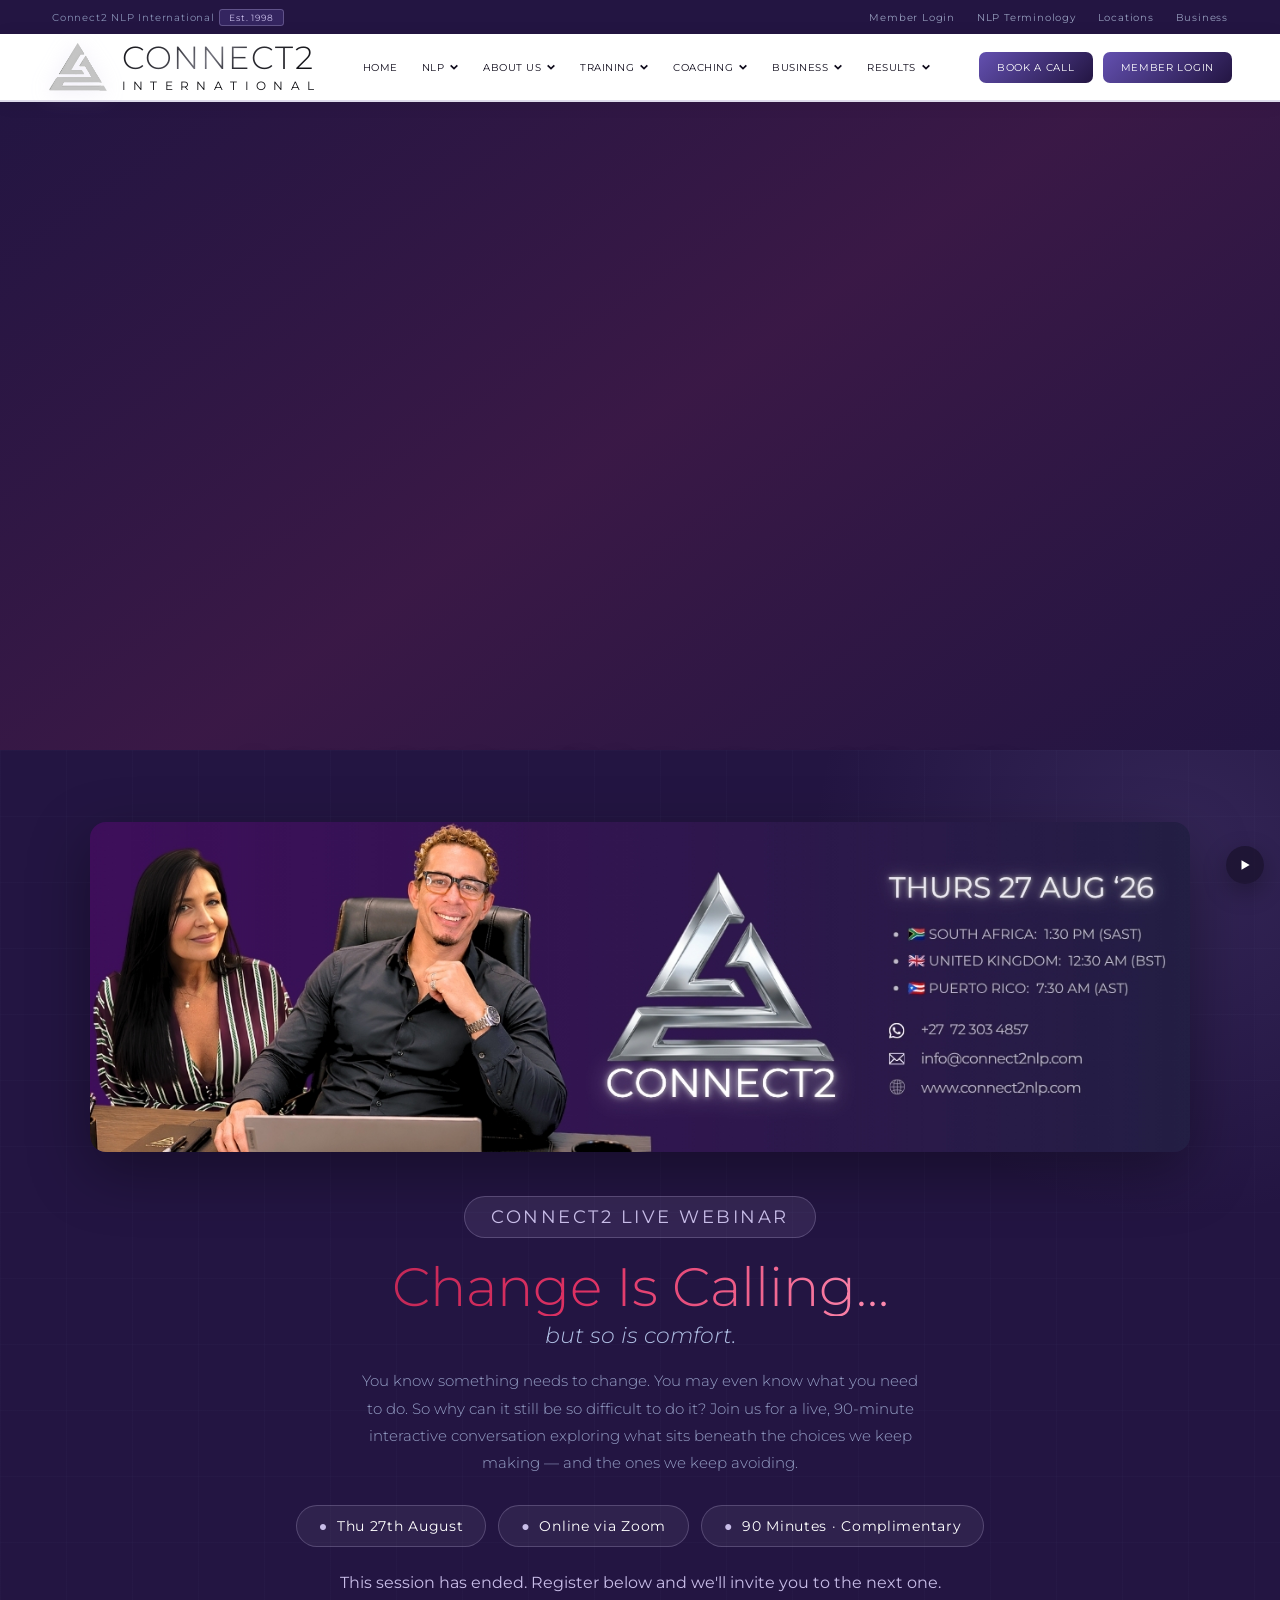
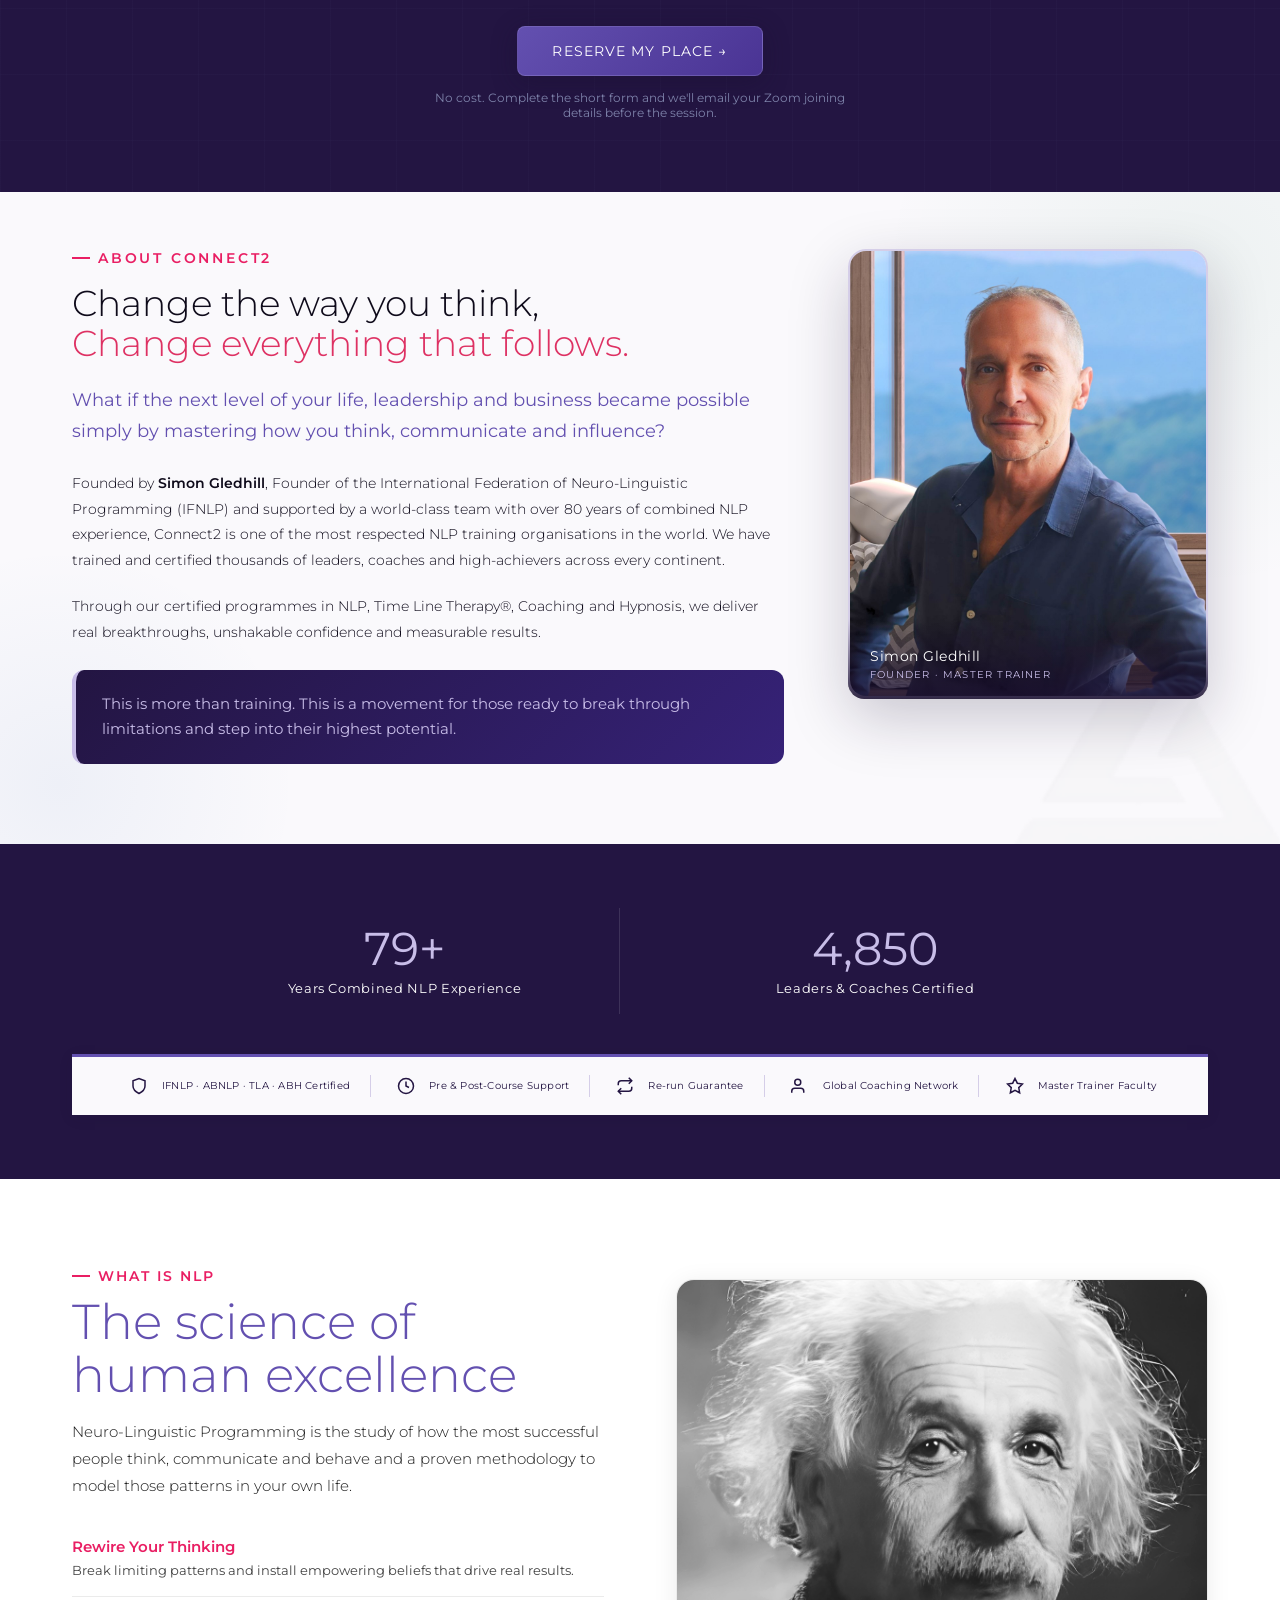
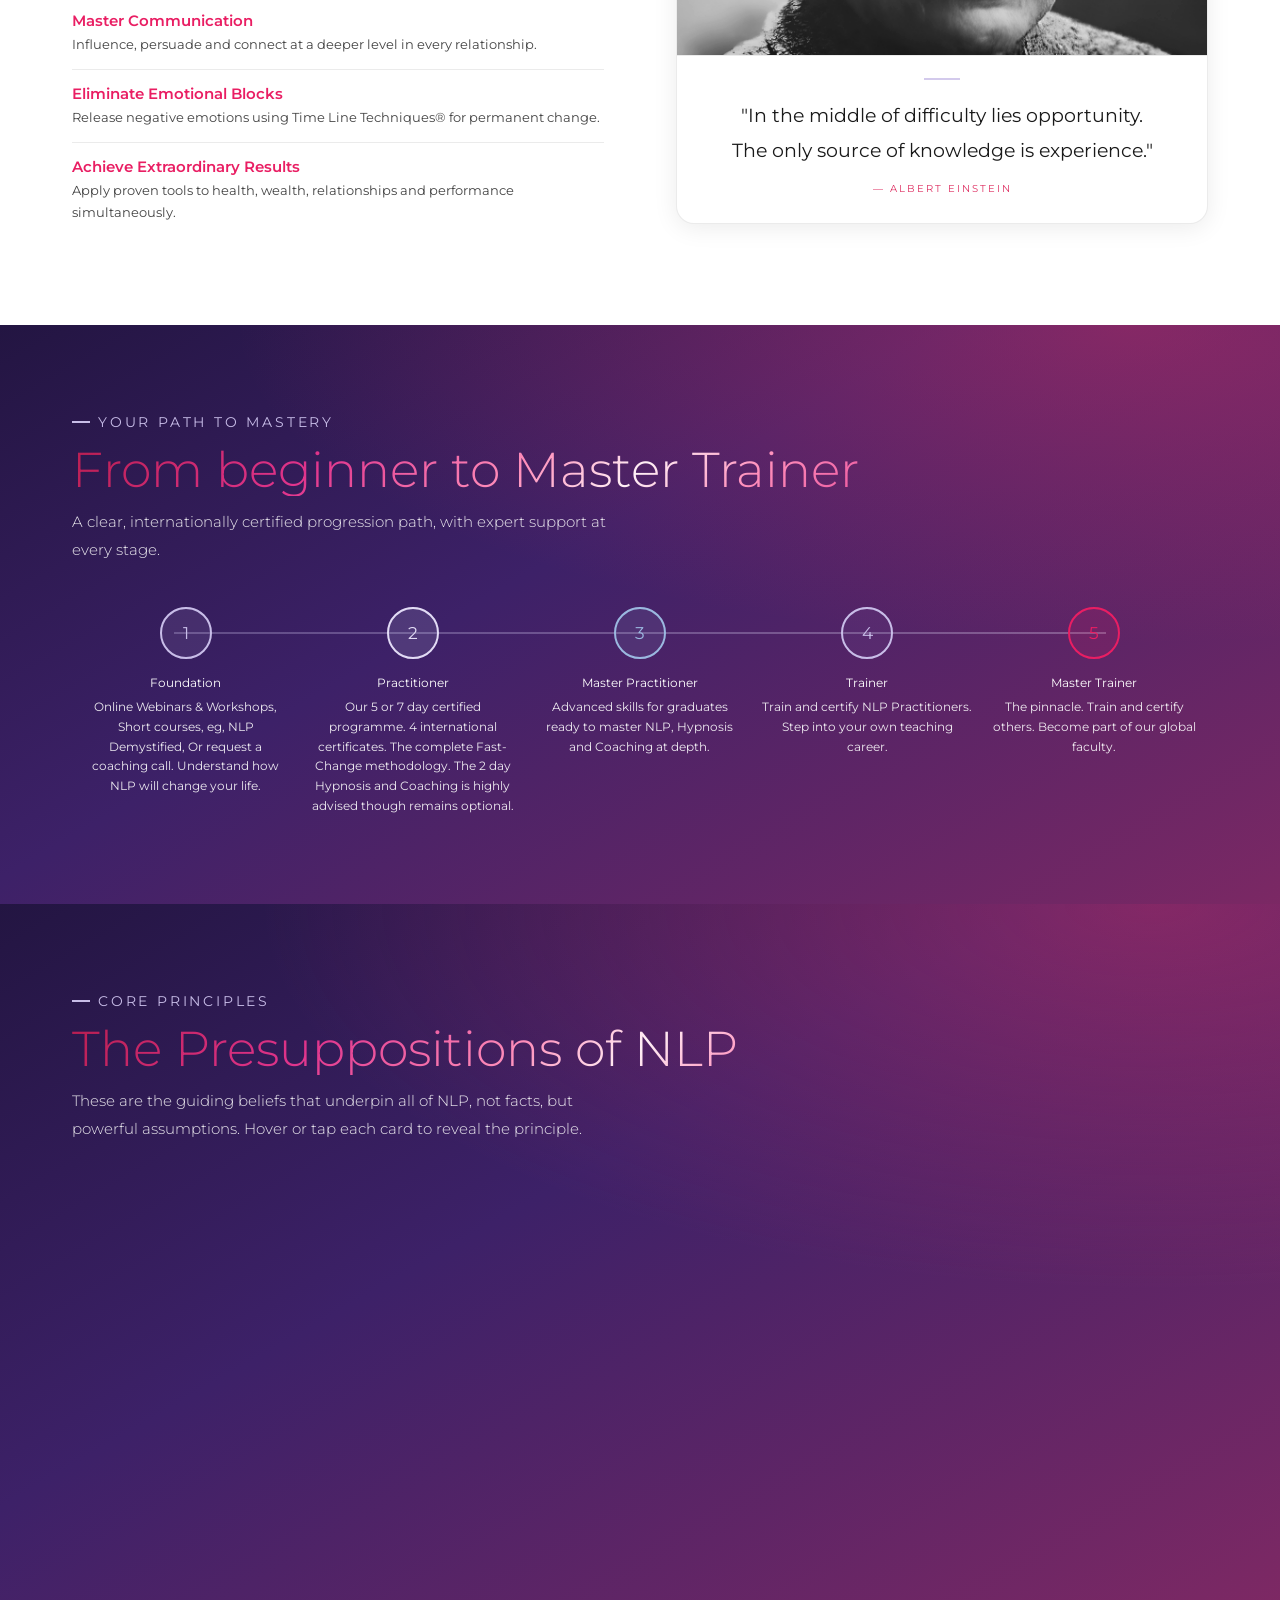
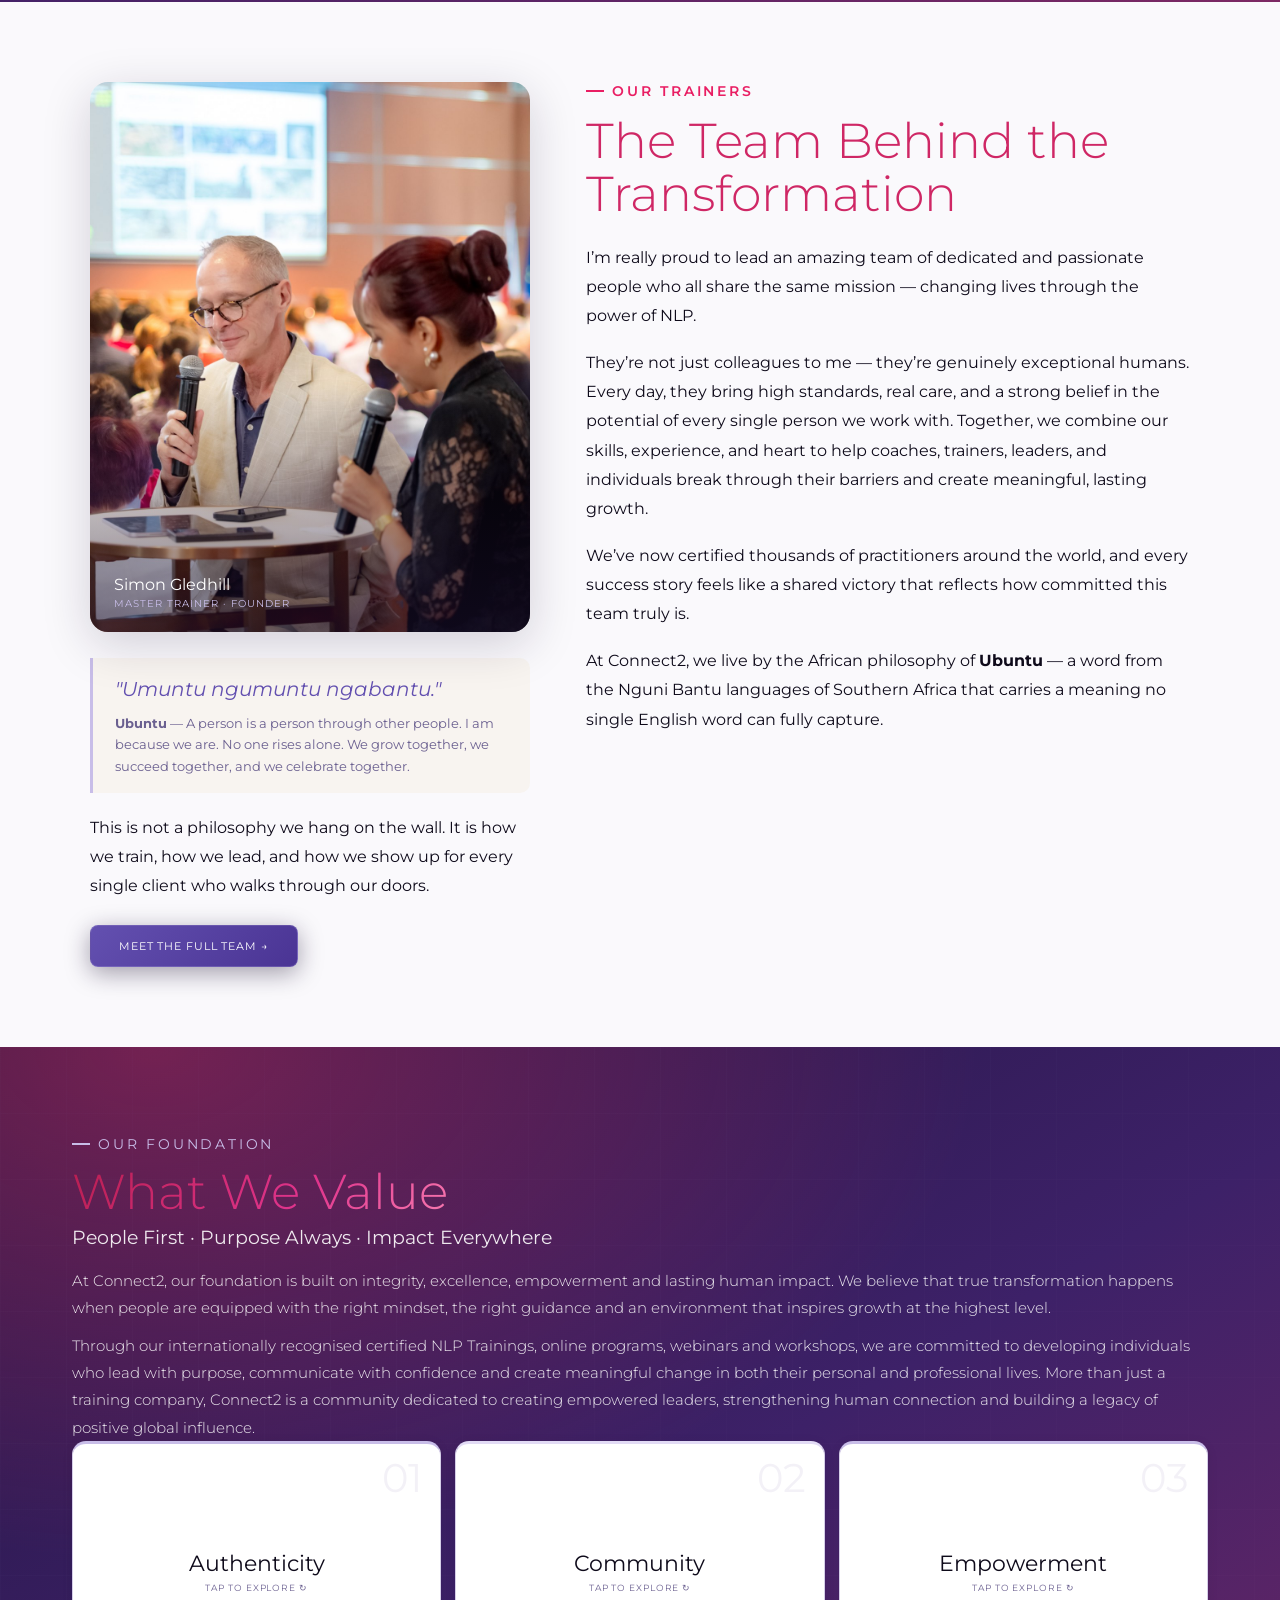
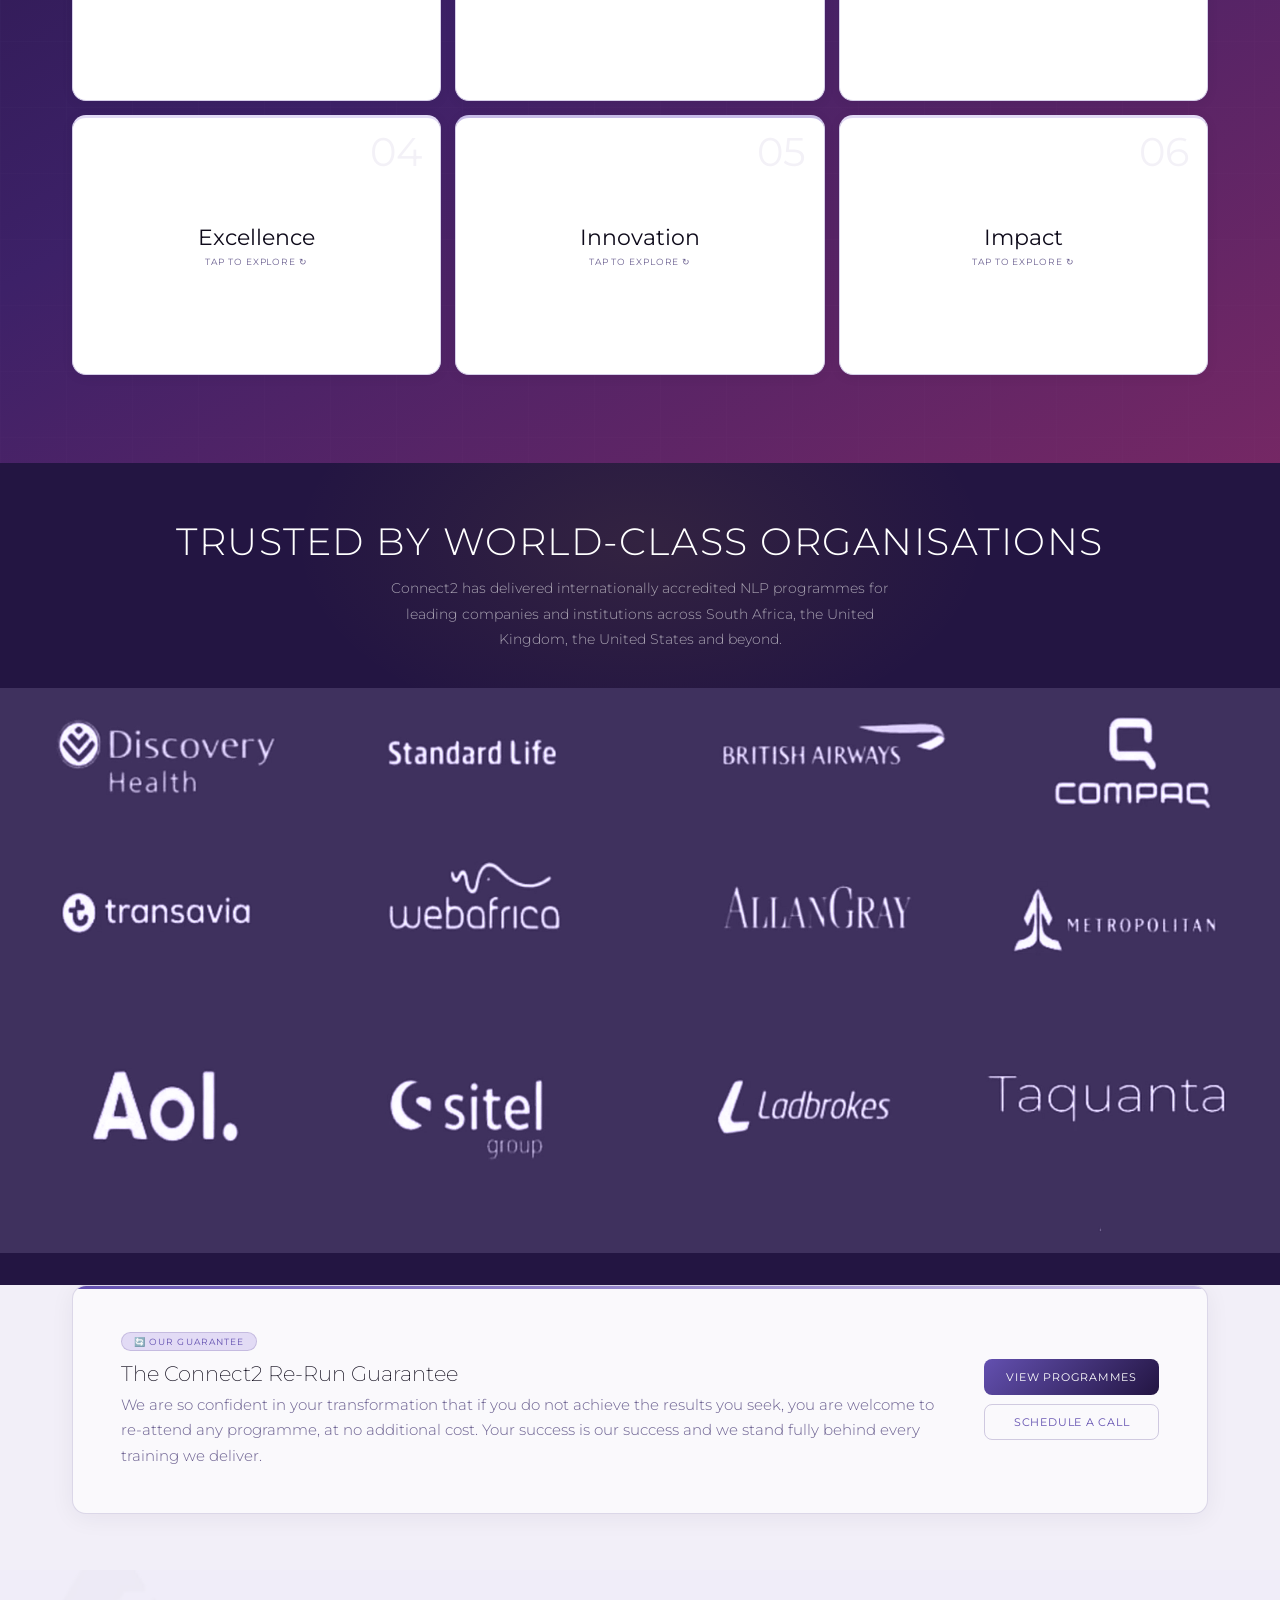
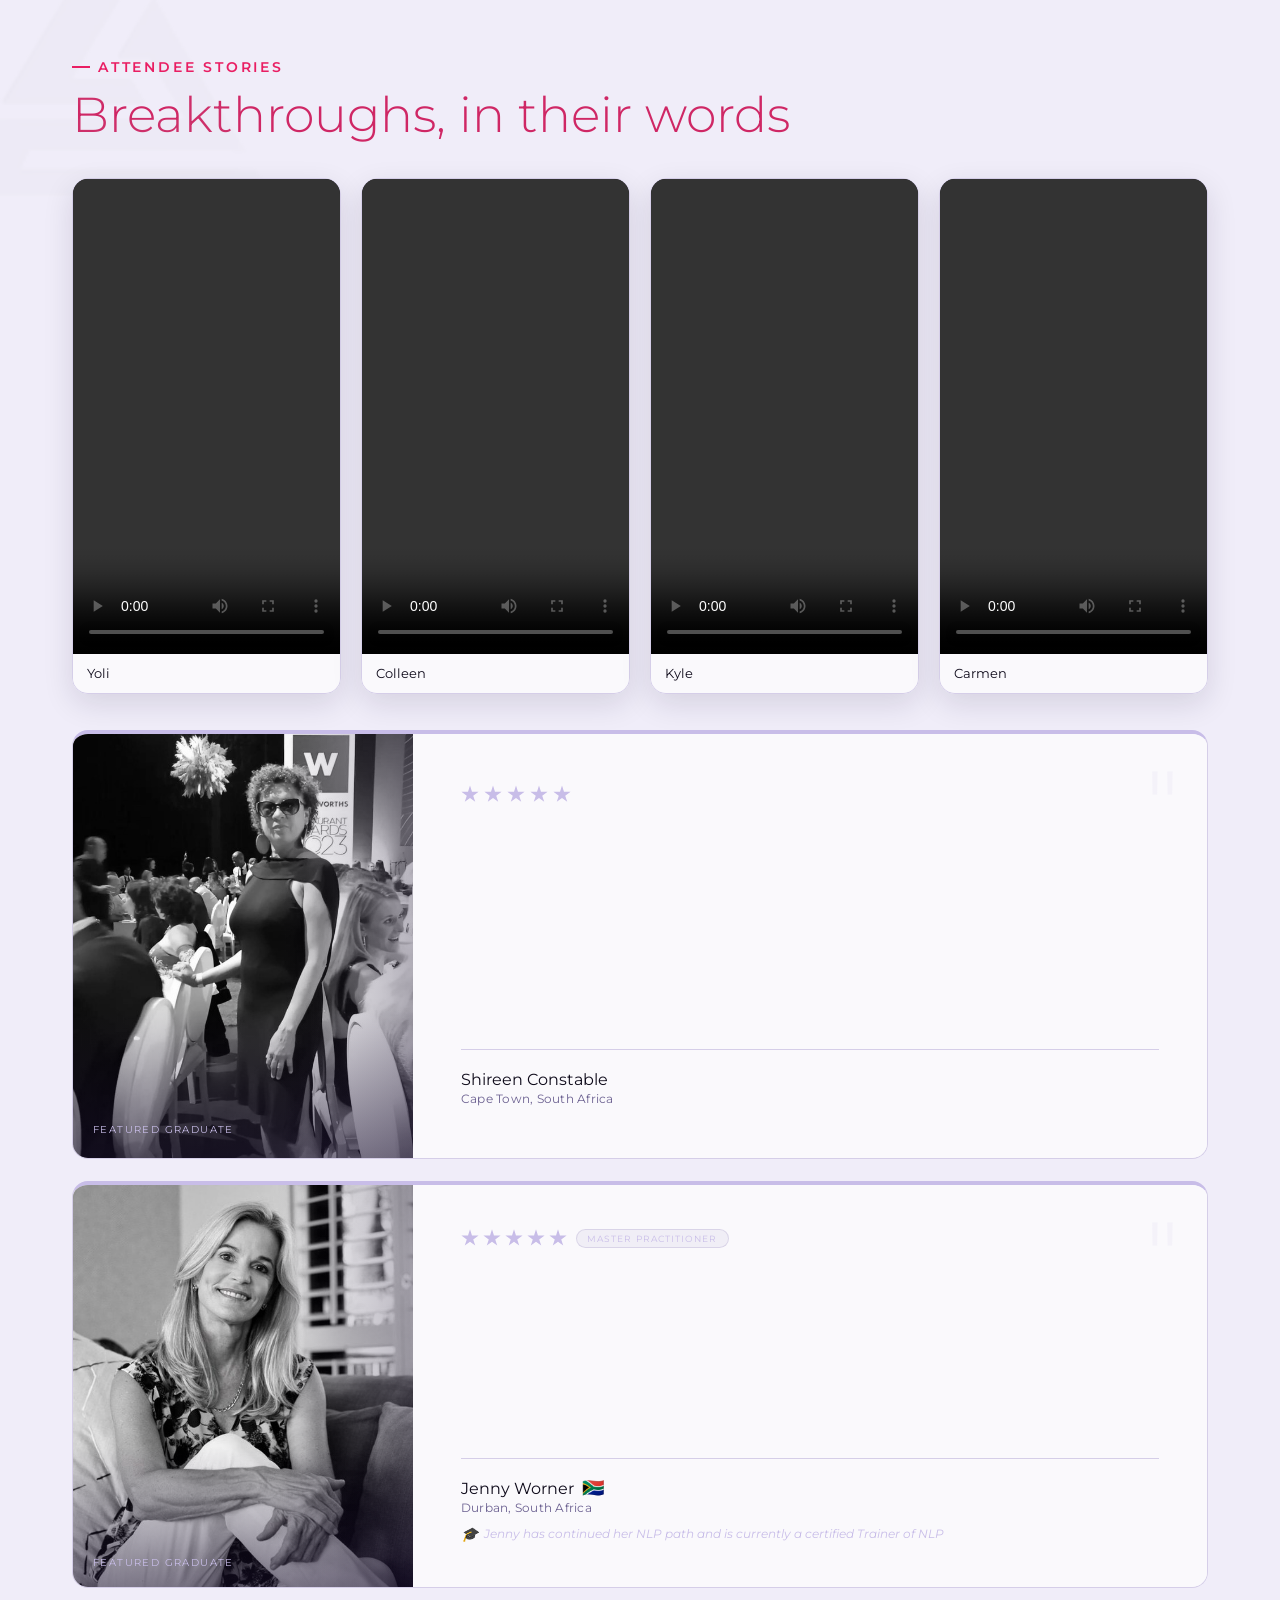
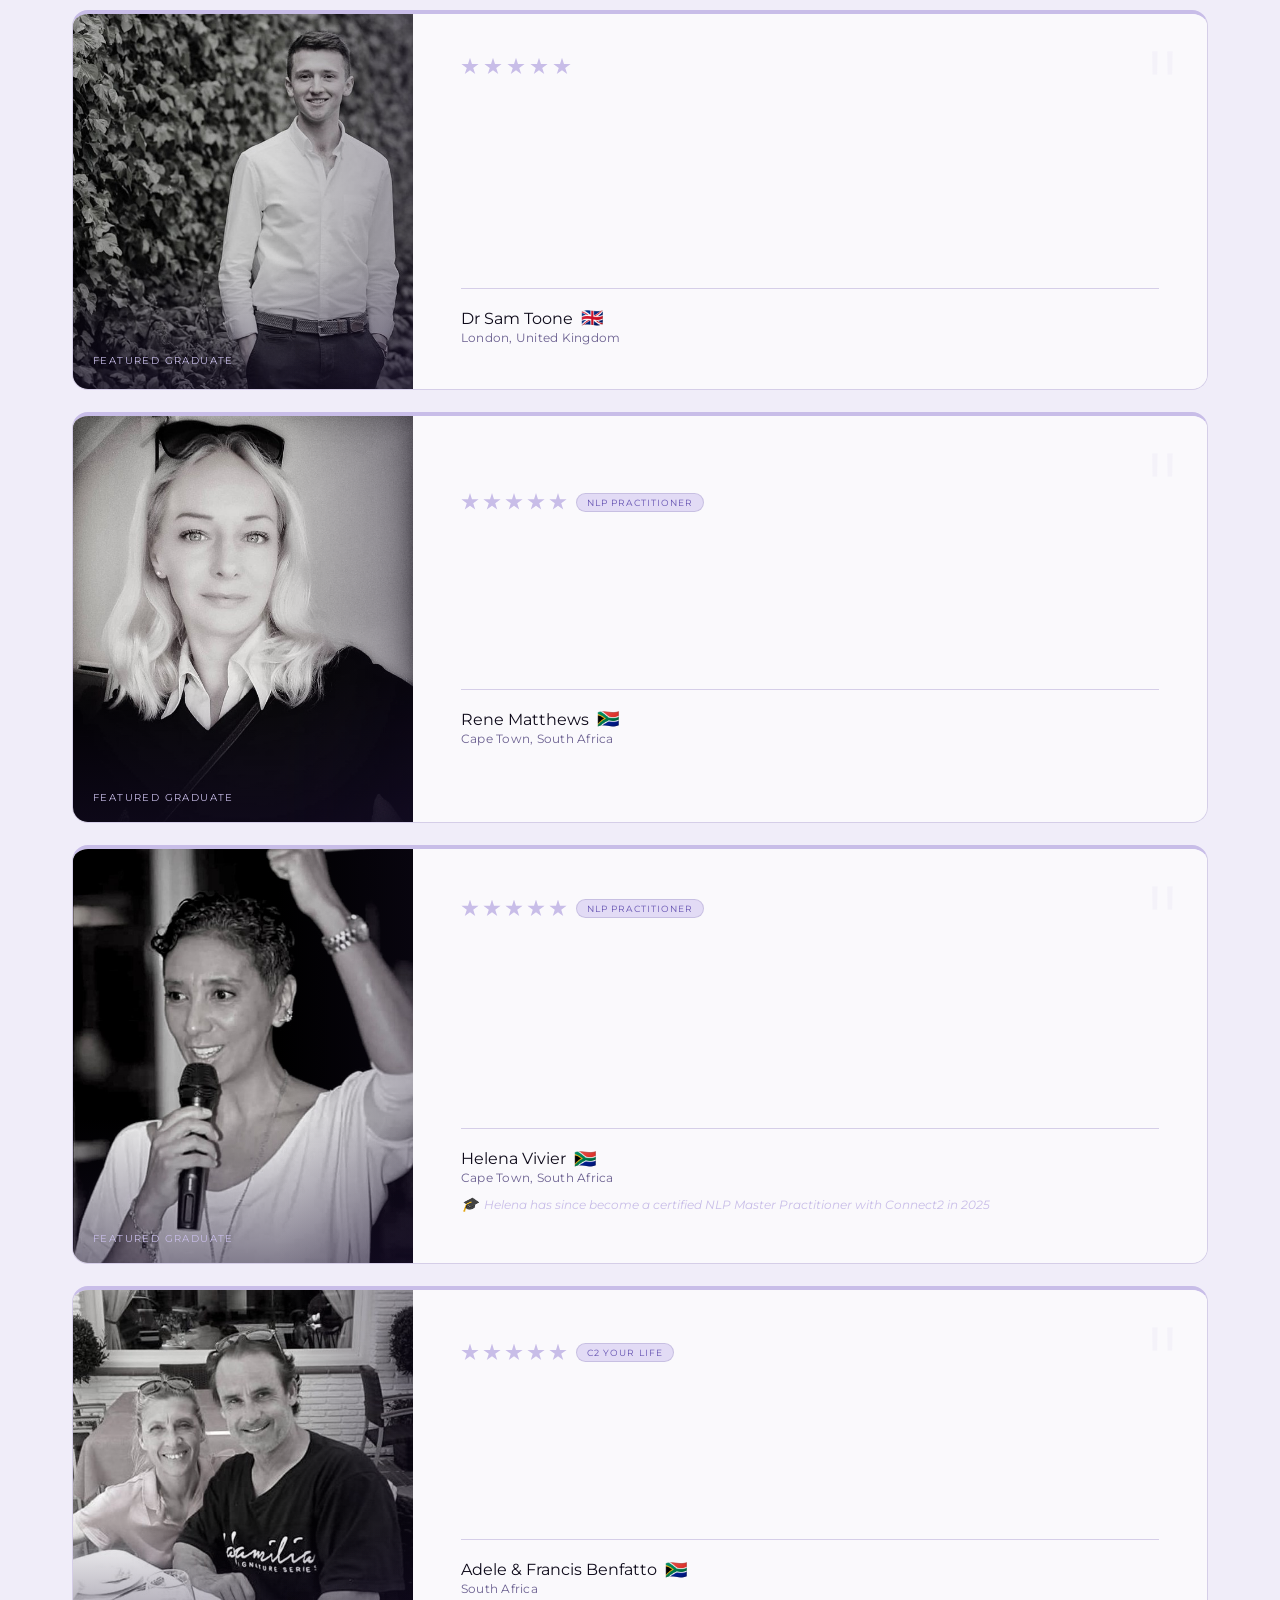
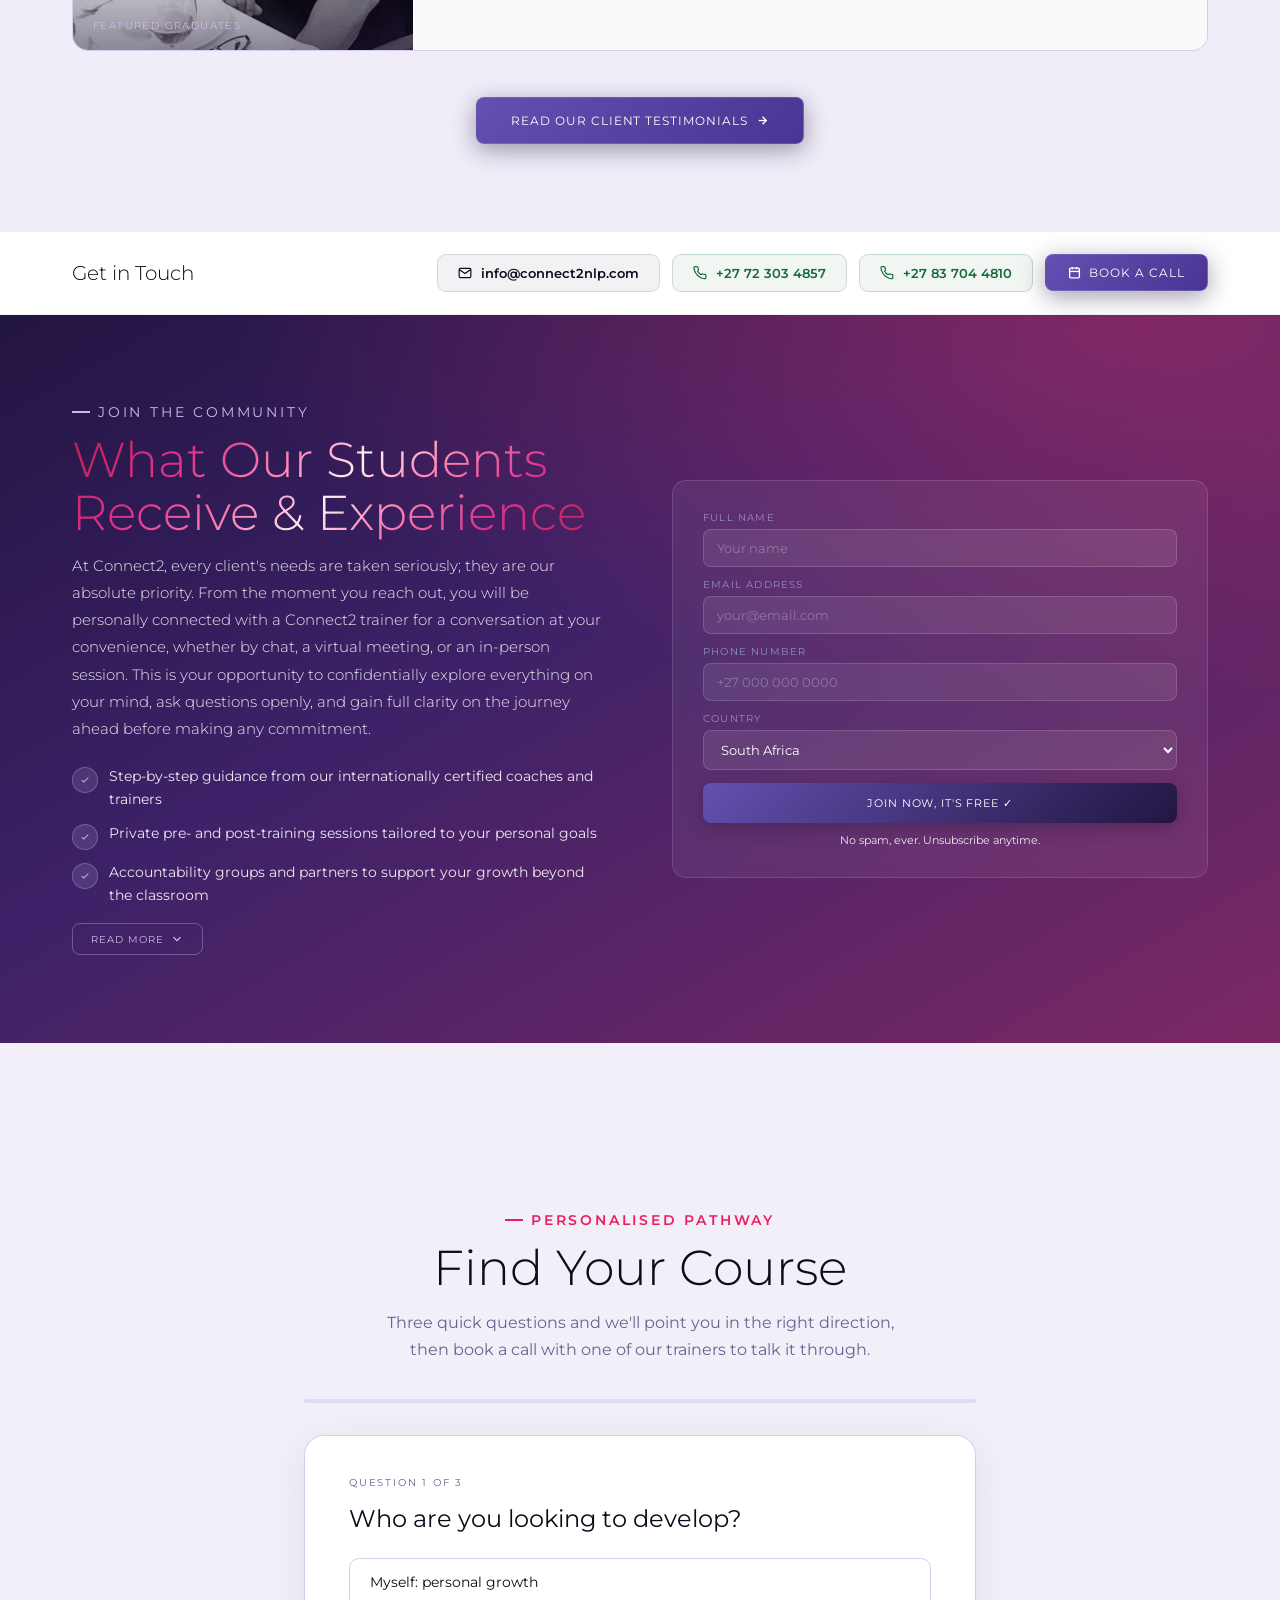
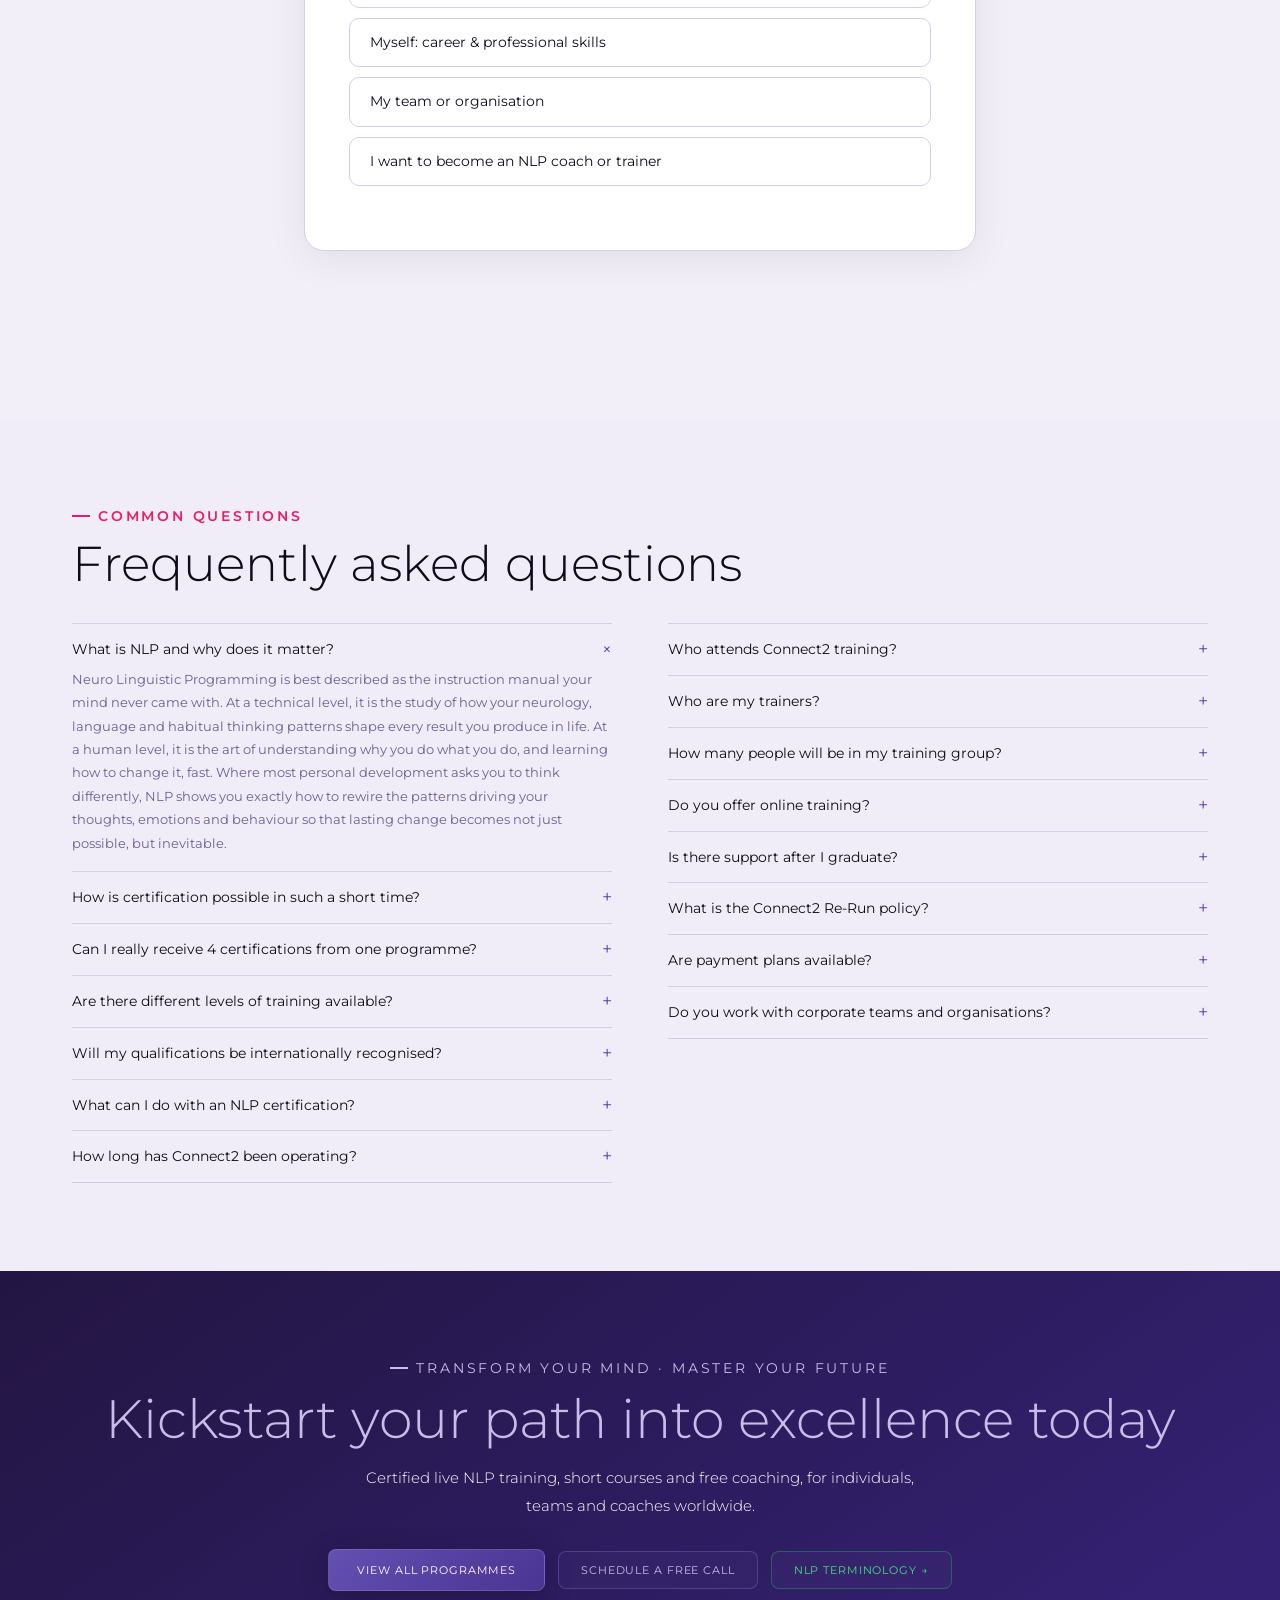
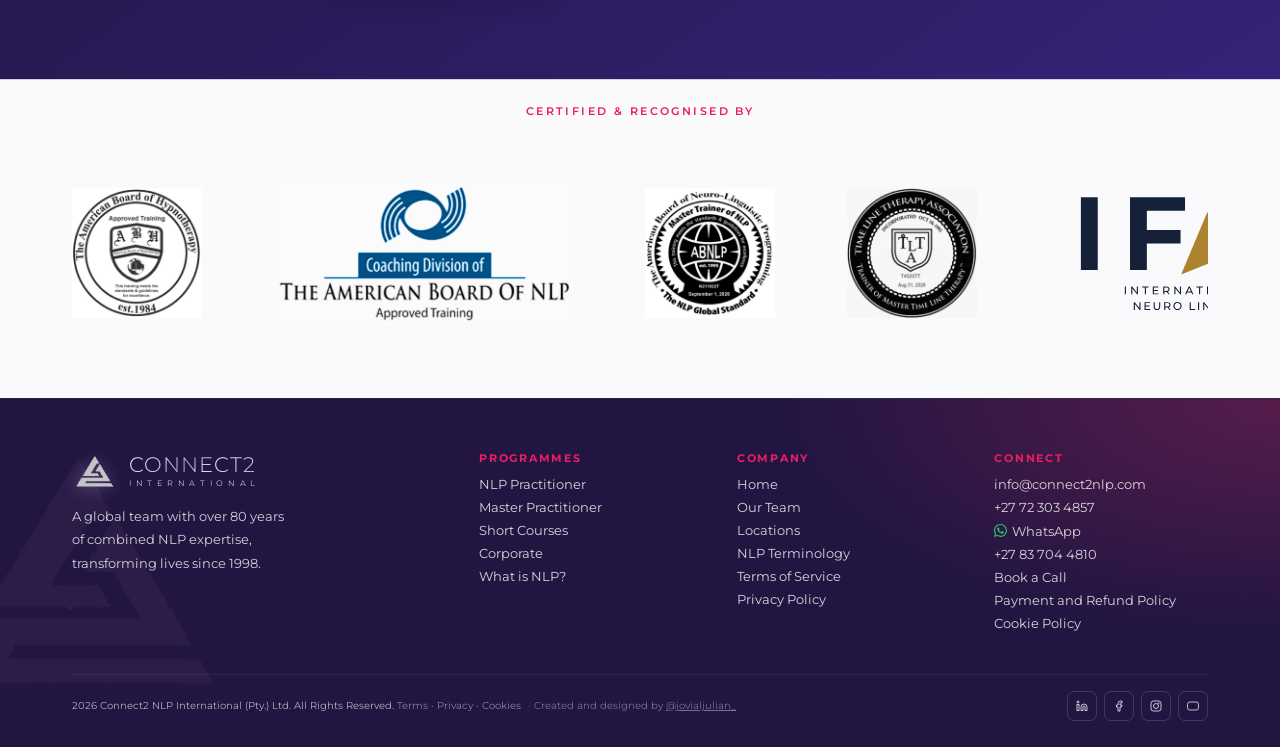
==== change-is-calling/index.html @ 7961555b "Add clean redirect URL for social ads: /change-is-calling Instagram's link validator was rejecting t" ====
<!DOCTYPE html>
<html lang="en">
<head>
<meta charset="UTF-8"/>
<meta name="viewport" content="width=device-width,initial-scale=1.0"/>
<title>Change Is Calling… But So Is Comfort — Connect2 Webinar</title>
<meta name="description" content="A live 90-minute interactive webinar from Connect2 International. Thursday 27 August 2026 — free, online via Zoom."/>

<!-- Open Graph / Instagram & Facebook link preview -->
<meta property="og:type" content="website"/>
<meta property="og:title" content="Change Is Calling… But So Is Comfort"/>
<meta property="og:description" content="A live 90-minute interactive webinar from Connect2 International. Thursday 27 August 2026 — free, online via Zoom."/>
<meta property="og:image" content="https://www.connect2nlp.com/images/webinar-banner.jpg"/>
<meta property="og:url" content="https://www.connect2nlp.com/change-is-calling"/>

<!-- Twitter Card (shares the same crawler family as some Meta tooling) -->
<meta name="twitter:card" content="summary_large_image"/>
<meta name="twitter:title" content="Change Is Calling… But So Is Comfort"/>
<meta name="twitter:description" content="A live 90-minute interactive webinar from Connect2 International. Thursday 27 August 2026 — free, online via Zoom."/>
<meta name="twitter:image" content="https://www.connect2nlp.com/images/webinar-banner.jpg"/>

<!-- Instant redirect to the actual section on the homepage -->
<meta http-equiv="refresh" content="0; url=/#change-is-calling"/>
<script>location.replace('/#change-is-calling');</script>

<style>
  body{margin:0;min-height:100vh;display:flex;align-items:center;justify-content:center;background:#231542;font-family:Arial,Helvetica,sans-serif;color:#faf9fc}
  a{color:#c8bde8}
</style>
</head>
<body>
  <noscript>
    <p>Redirecting… if nothing happens, <a href="/#change-is-calling">click here</a>.</p>
  </noscript>
</body>
</html>
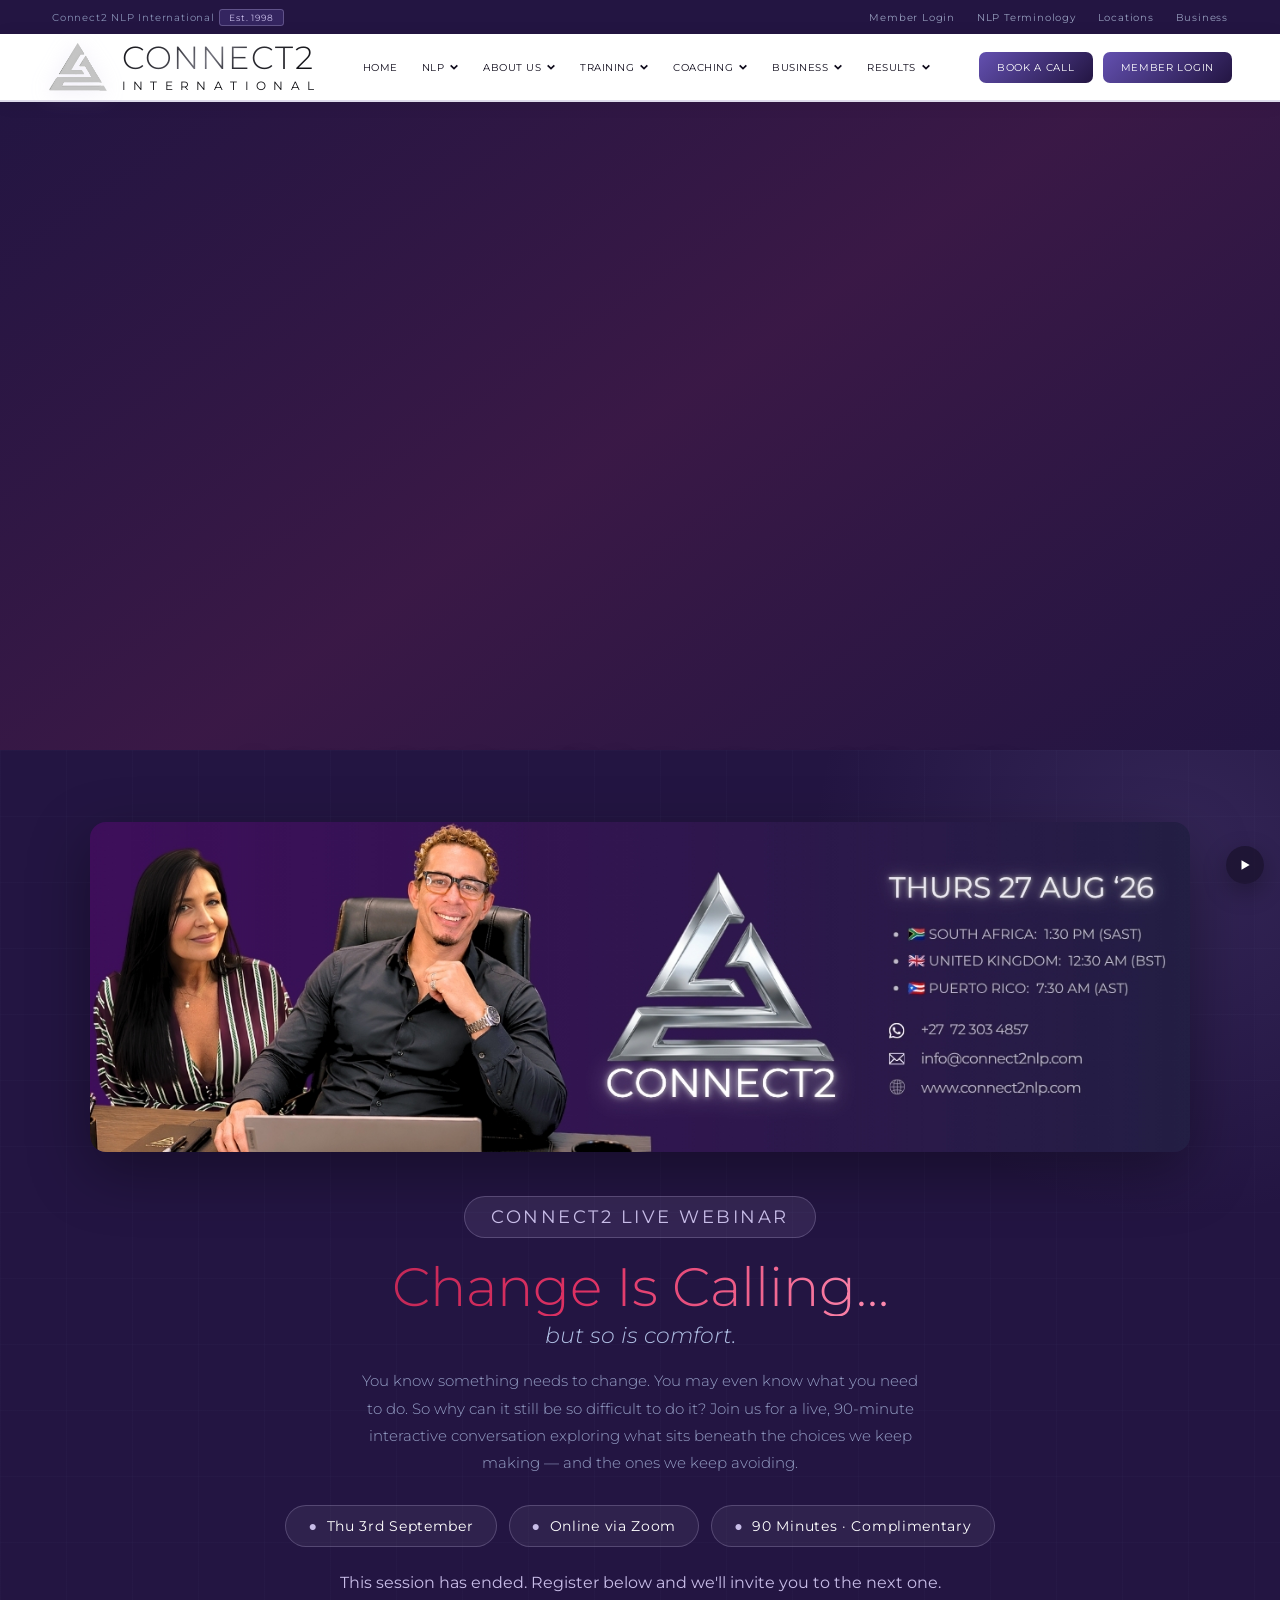
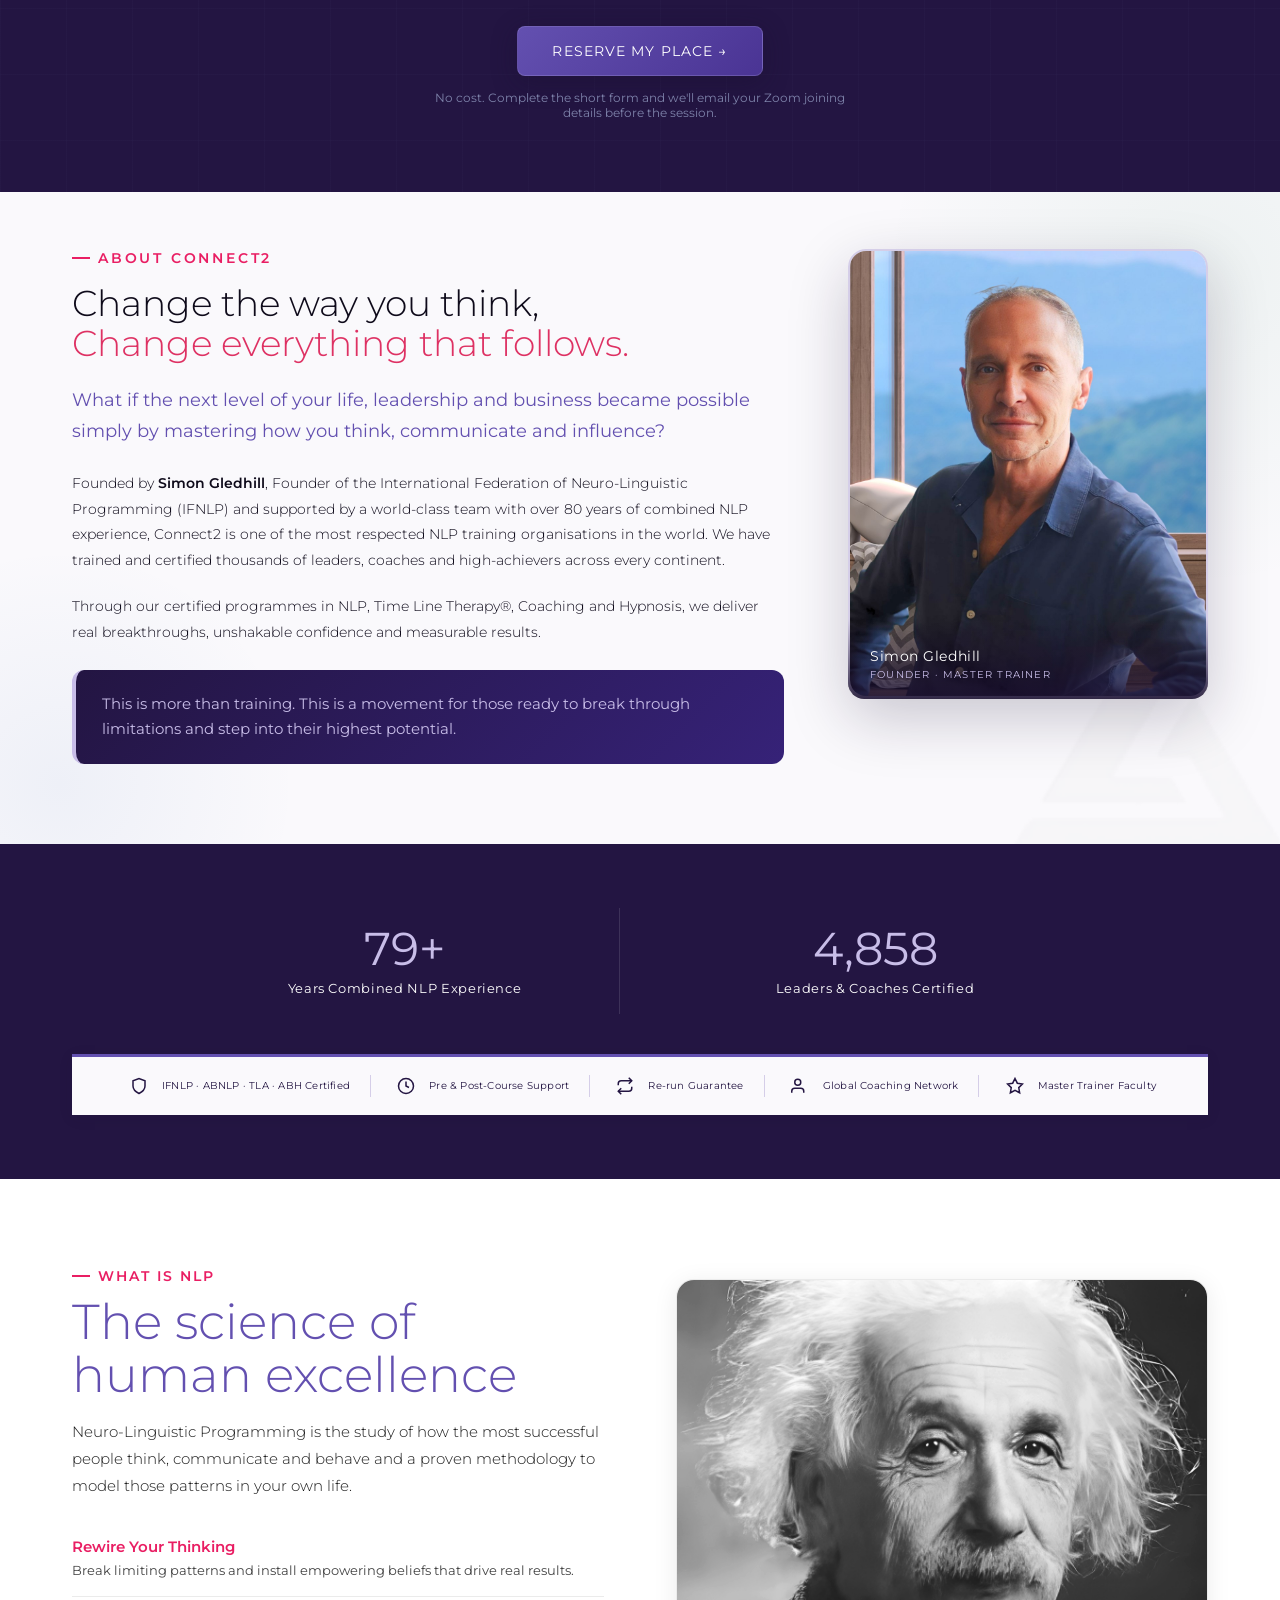
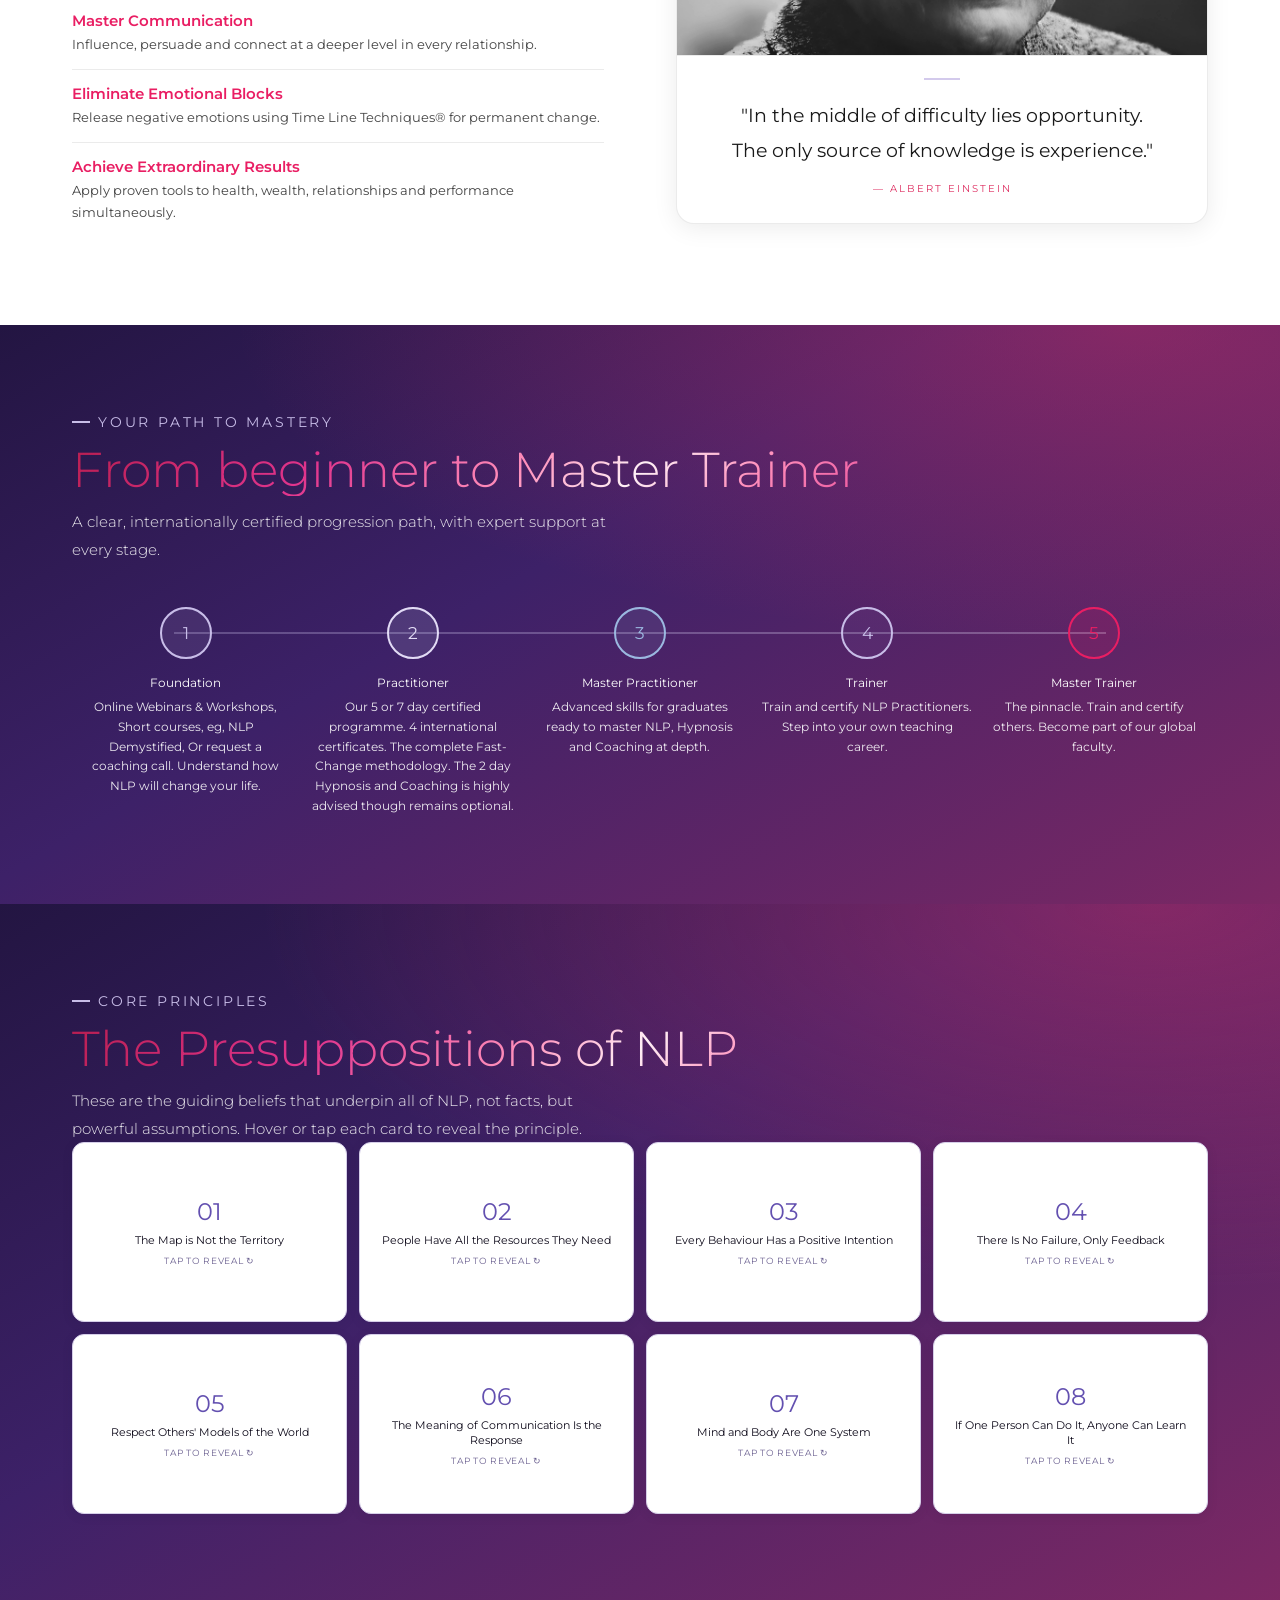
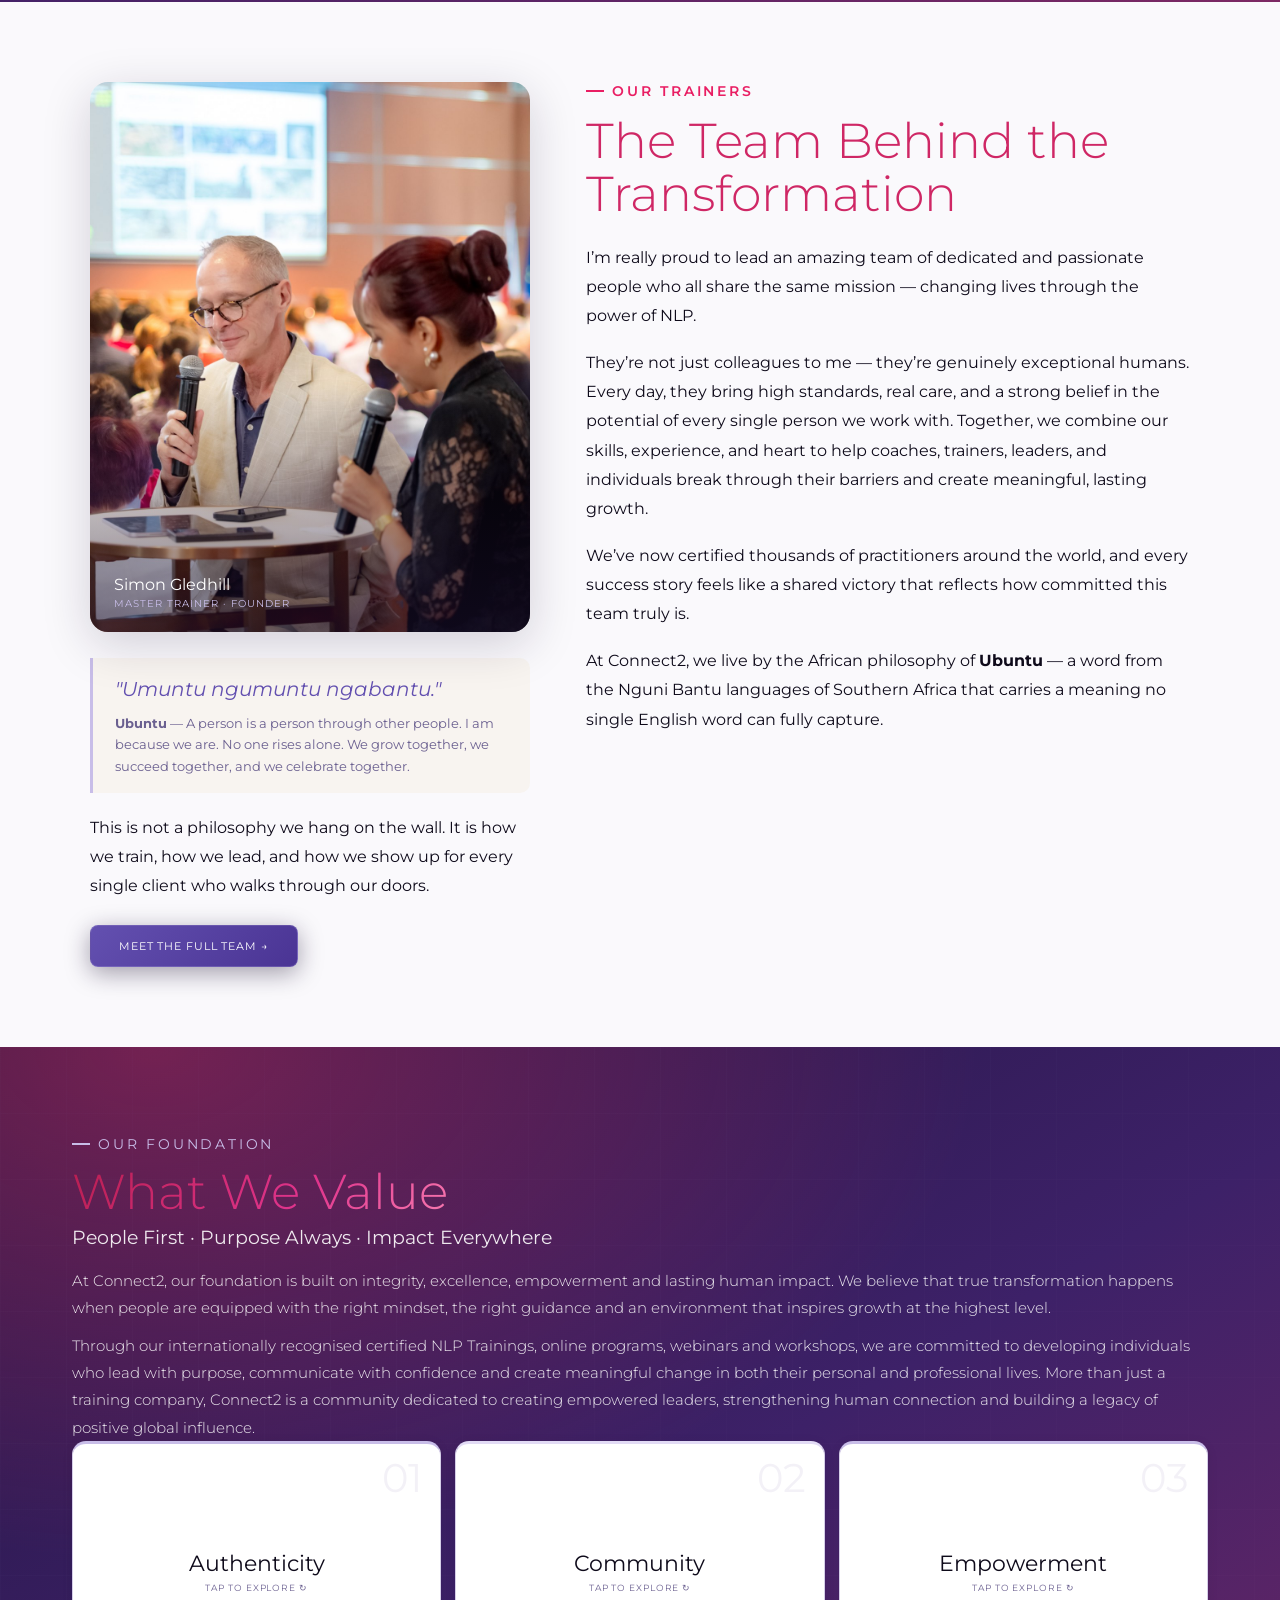
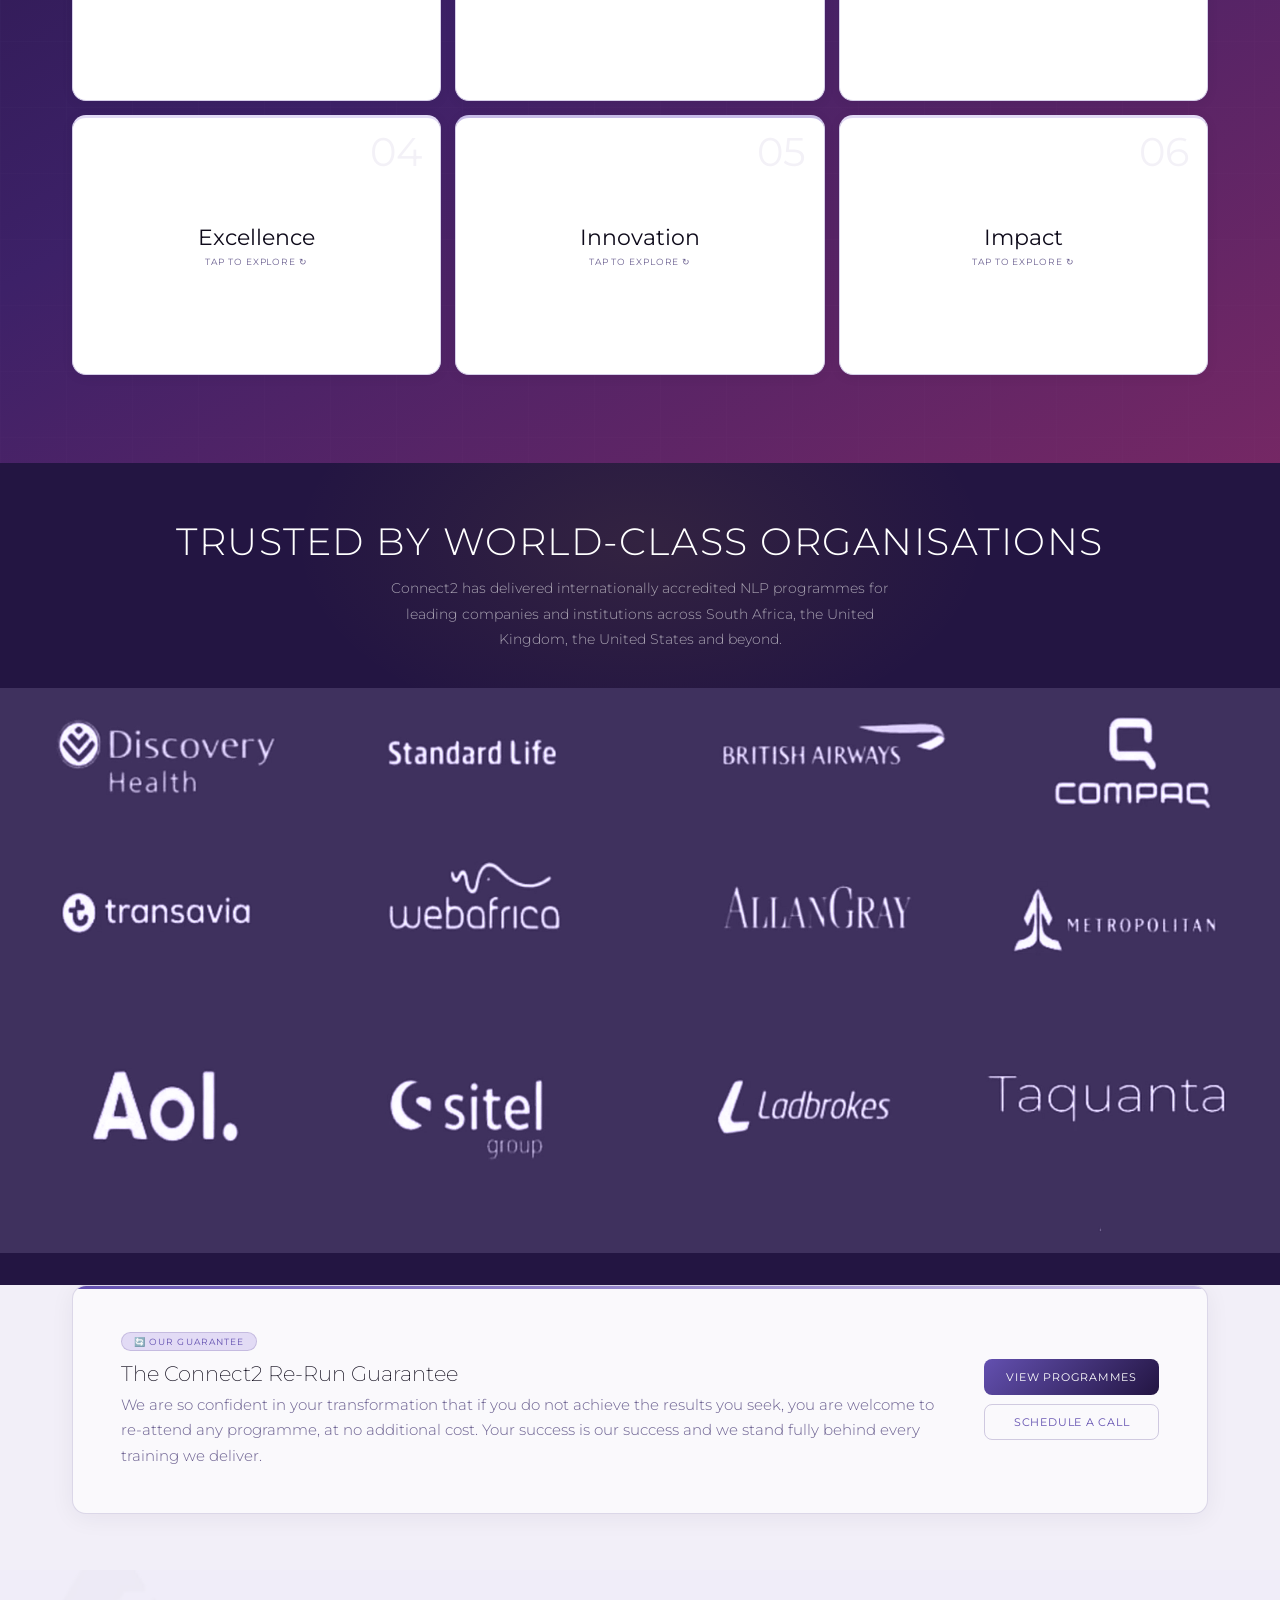
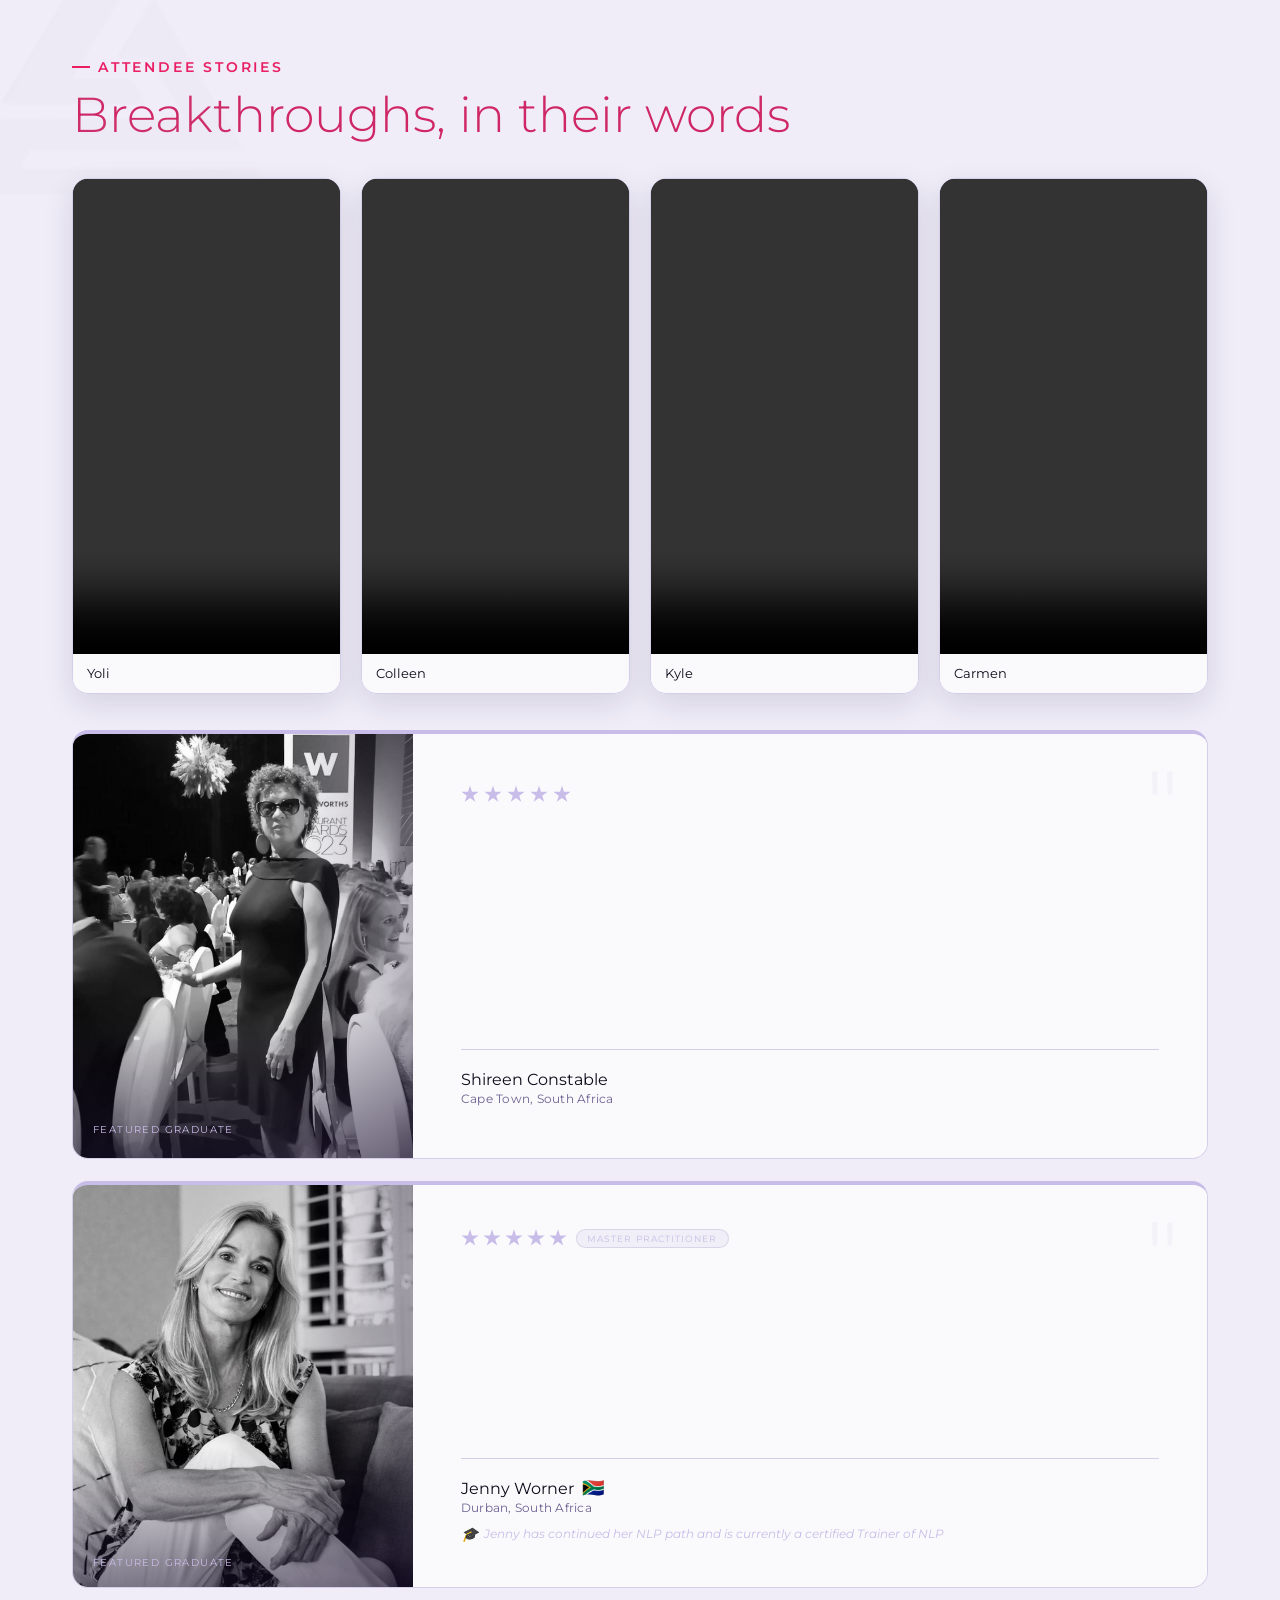
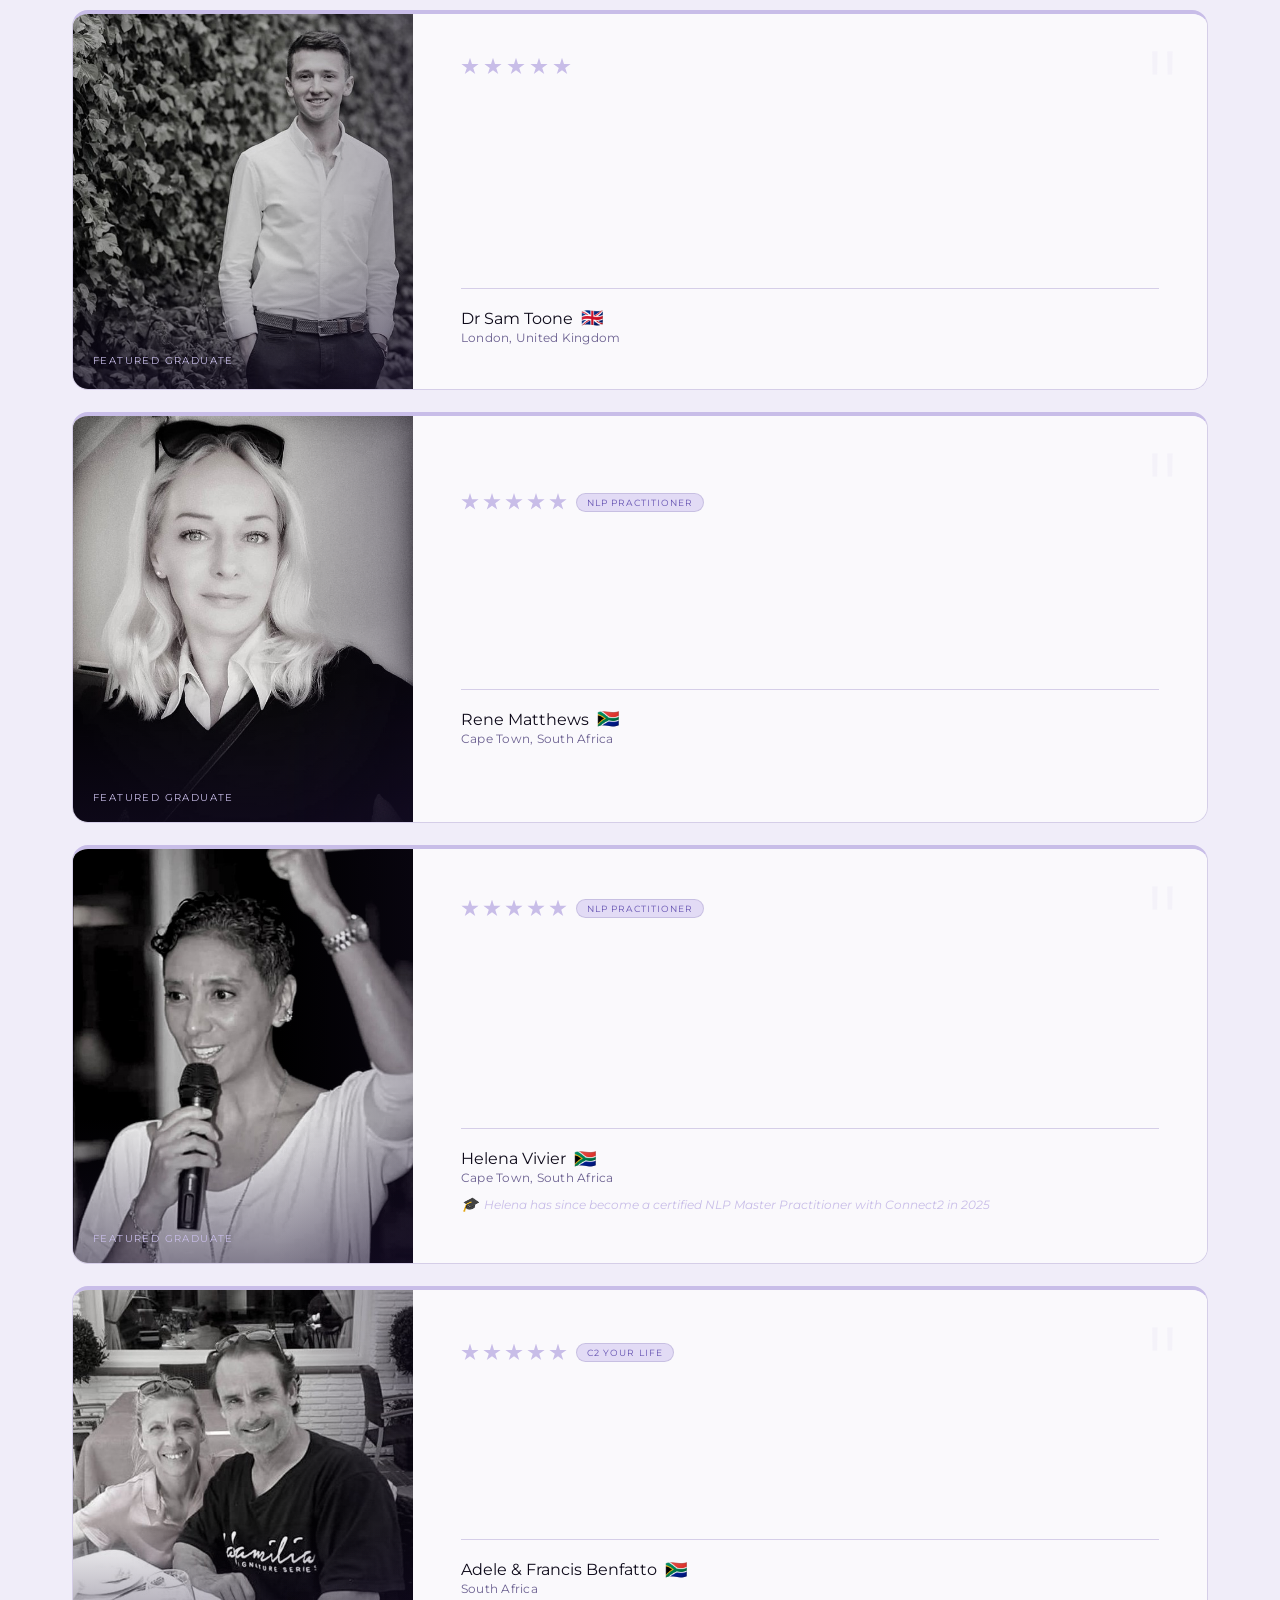
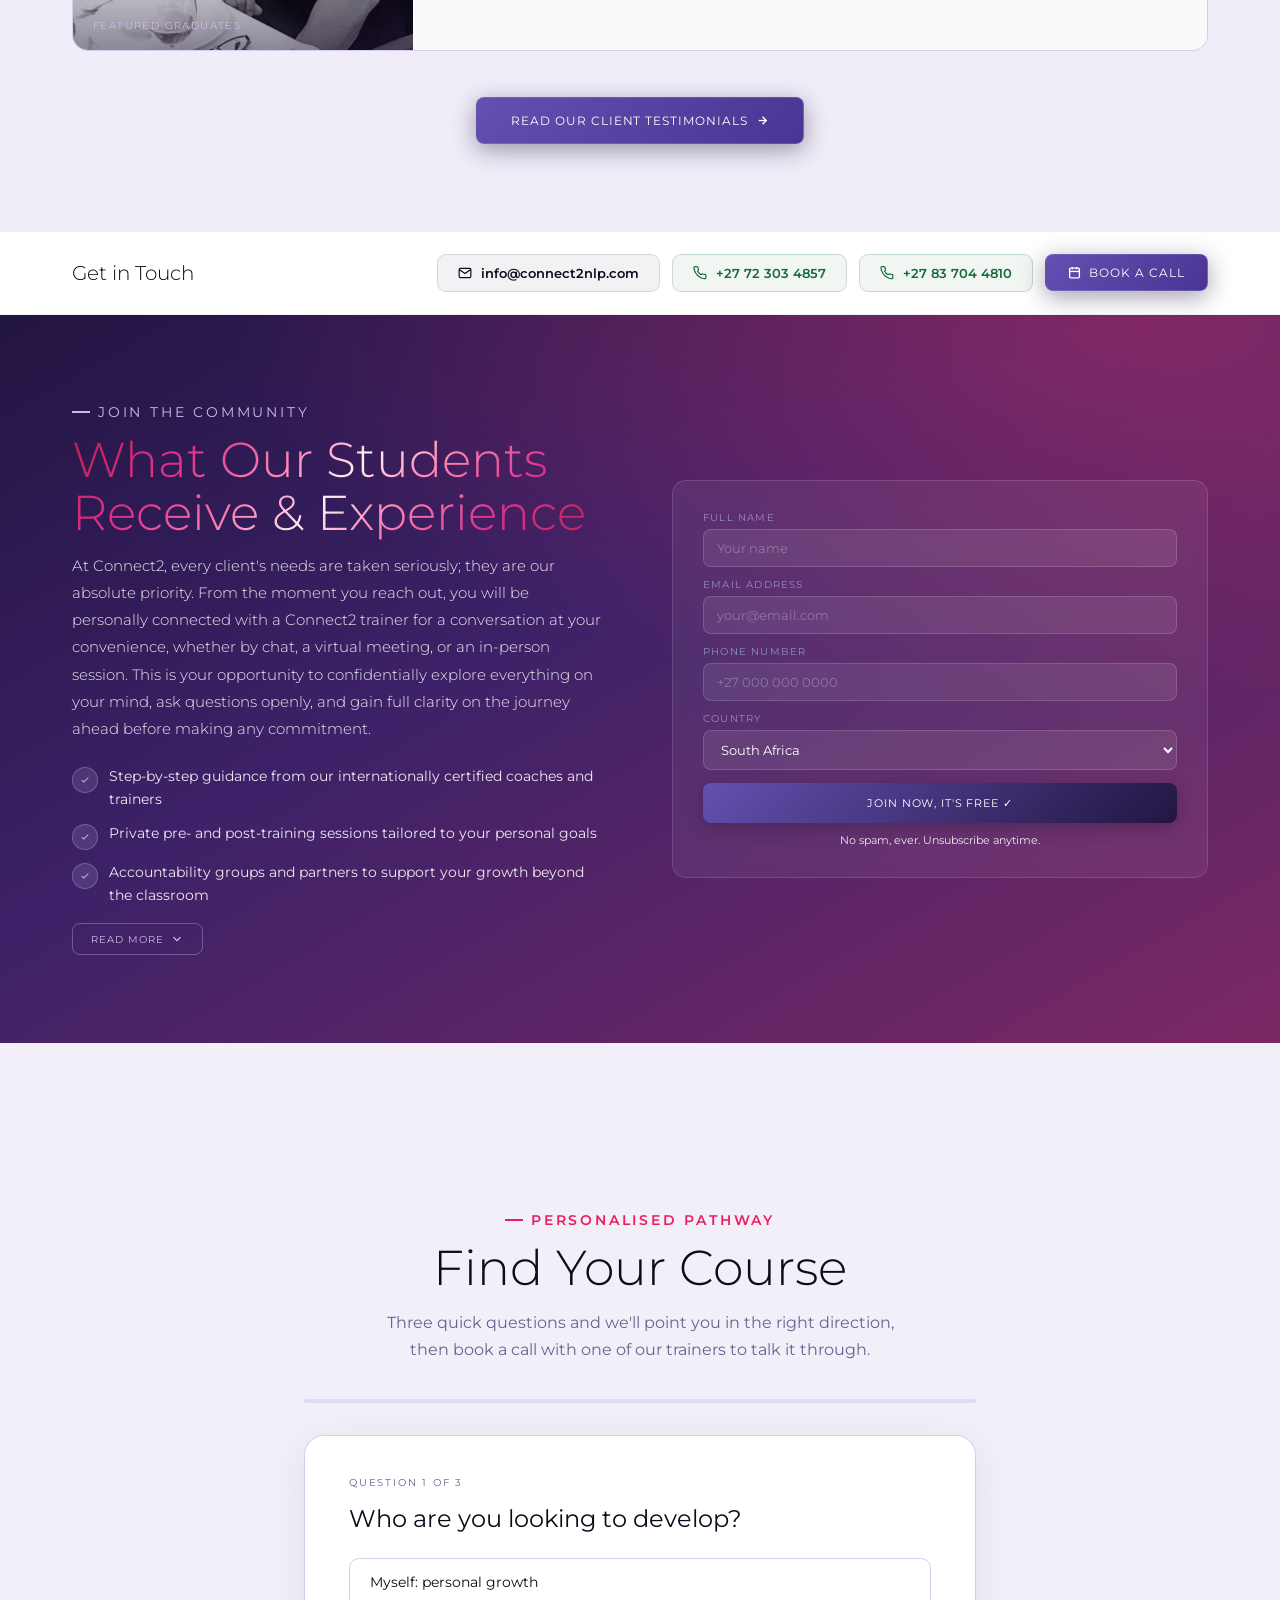
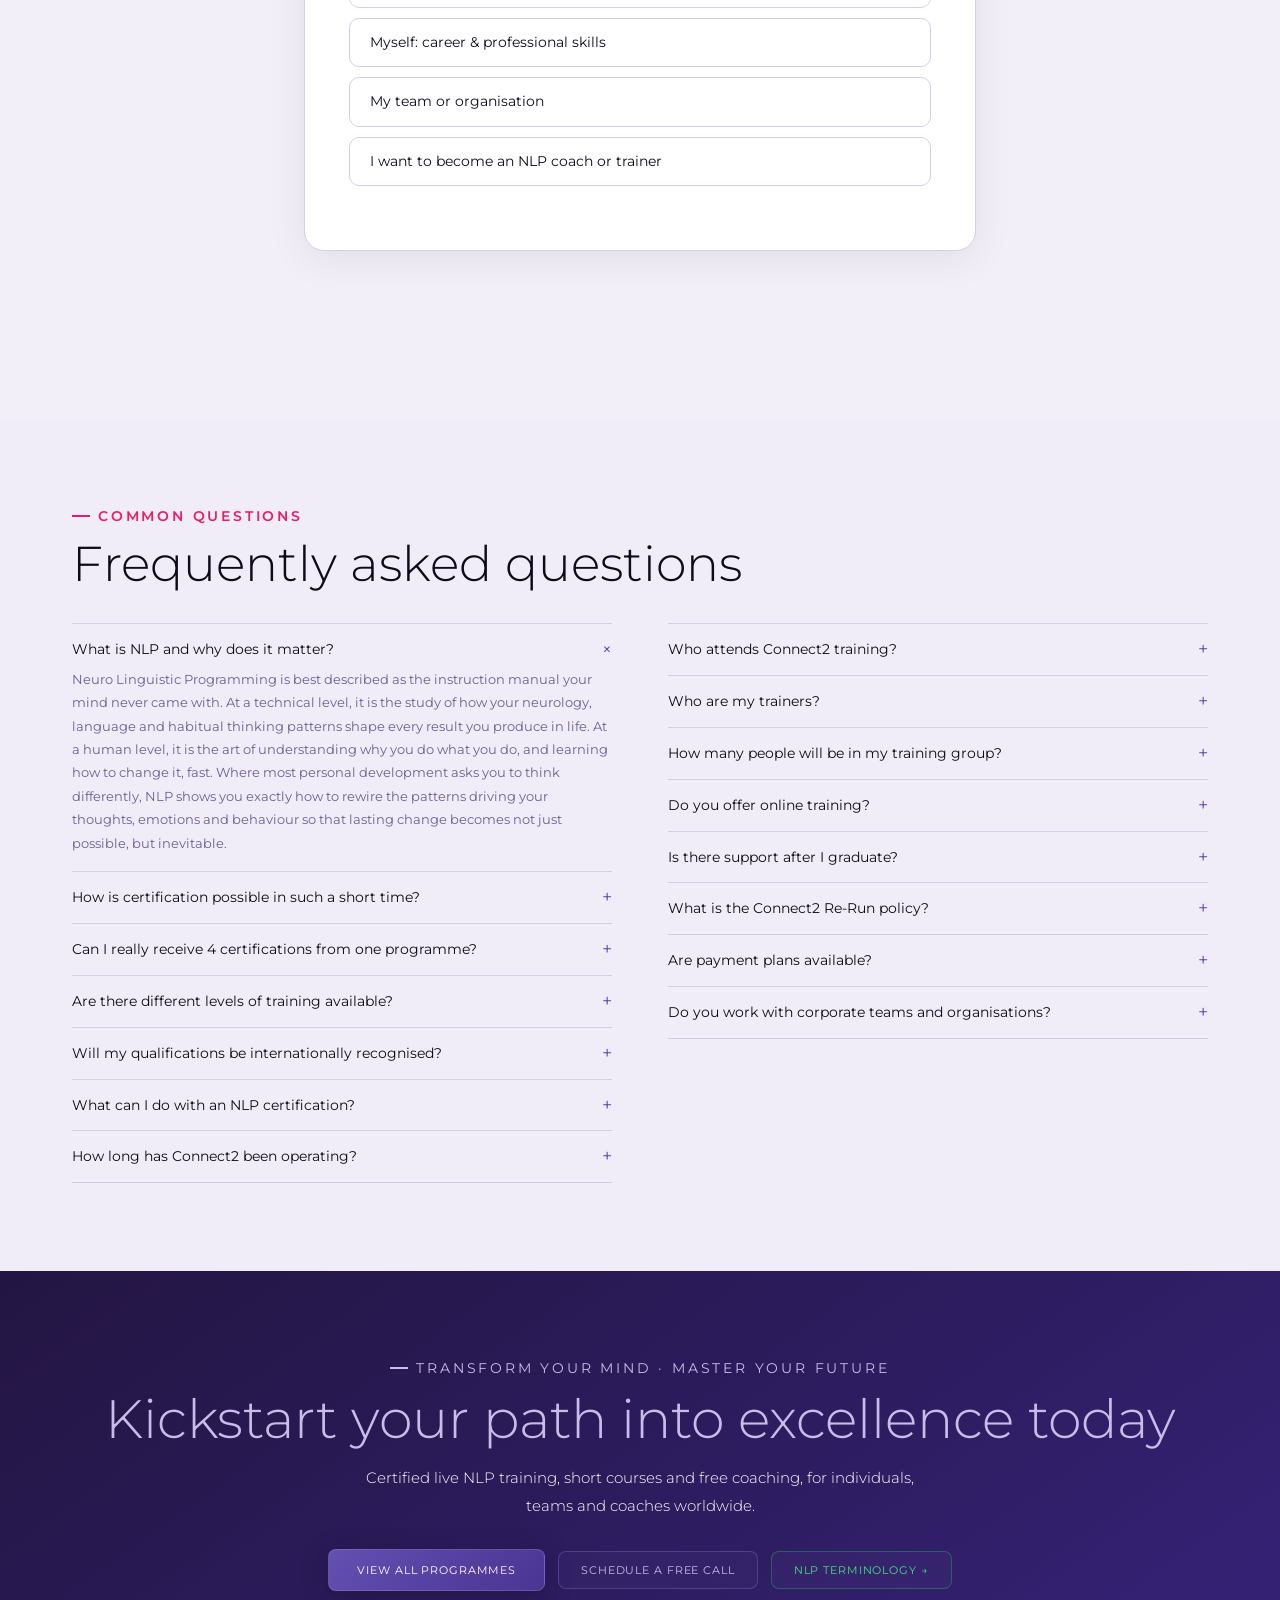
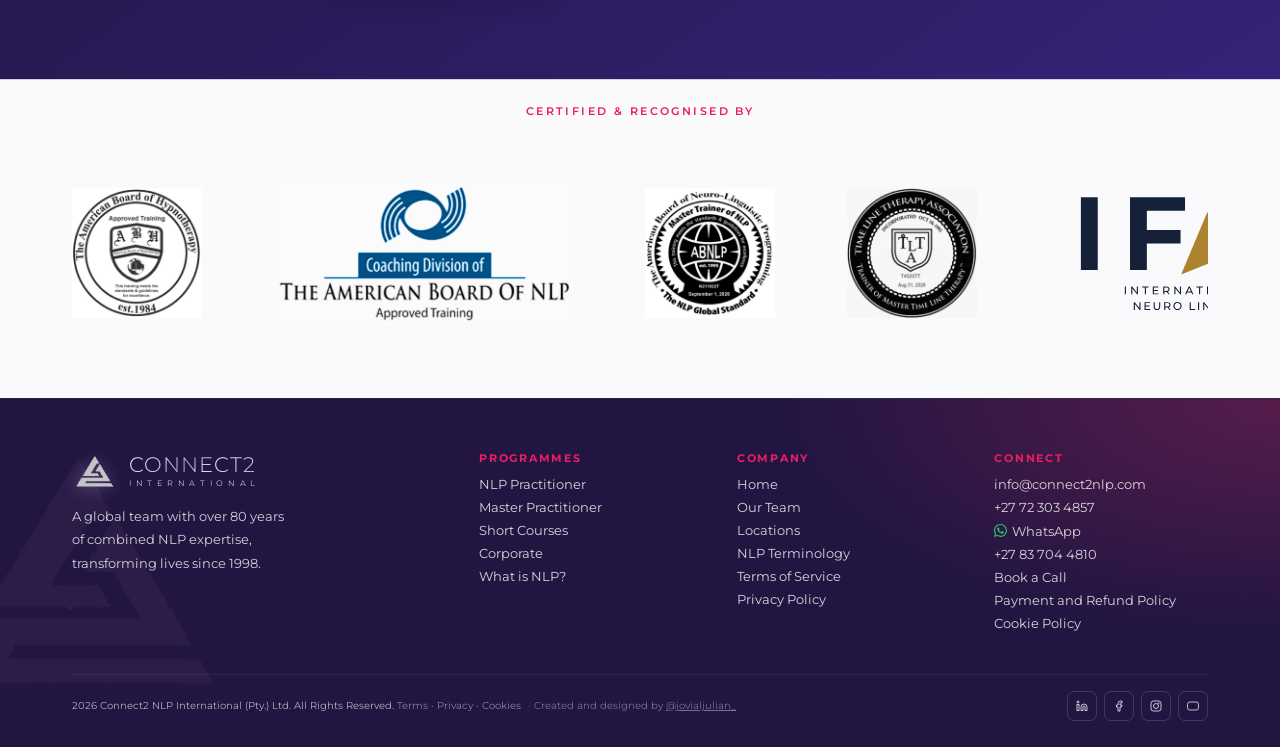
==== commit 6d3d6700: "Update Change Is Calling webinar date to Thu 3 September 2026 Repeat session of the same webinar, on" ====
--- a/change-is-calling/index.html
+++ b/change-is-calling/index.html
@@ -4,19 +4,19 @@
 <meta charset="UTF-8"/>
 <meta name="viewport" content="width=device-width,initial-scale=1.0"/>
 <title>Change Is Calling… But So Is Comfort — Connect2 Webinar</title>
-<meta name="description" content="A live 90-minute interactive webinar from Connect2 International. Thursday 27 August 2026 — free, online via Zoom."/>
+<meta name="description" content="A live 90-minute interactive webinar from Connect2 International. Thursday 3 September 2026 — free, online via Zoom."/>
 
 <!-- Open Graph / Instagram & Facebook link preview -->
 <meta property="og:type" content="website"/>
 <meta property="og:title" content="Change Is Calling… But So Is Comfort"/>
-<meta property="og:description" content="A live 90-minute interactive webinar from Connect2 International. Thursday 27 August 2026 — free, online via Zoom."/>
+<meta property="og:description" content="A live 90-minute interactive webinar from Connect2 International. Thursday 3 September 2026 — free, online via Zoom."/>
 <meta property="og:image" content="https://www.connect2nlp.com/images/webinar-banner.jpg"/>
 <meta property="og:url" content="https://www.connect2nlp.com/change-is-calling"/>
 
 <!-- Twitter Card (shares the same crawler family as some Meta tooling) -->
 <meta name="twitter:card" content="summary_large_image"/>
 <meta name="twitter:title" content="Change Is Calling… But So Is Comfort"/>
-<meta name="twitter:description" content="A live 90-minute interactive webinar from Connect2 International. Thursday 27 August 2026 — free, online via Zoom."/>
+<meta name="twitter:description" content="A live 90-minute interactive webinar from Connect2 International. Thursday 3 September 2026 — free, online via Zoom."/>
 <meta name="twitter:image" content="https://www.connect2nlp.com/images/webinar-banner.jpg"/>
 
 <!-- Instant redirect to the actual section on the homepage -->
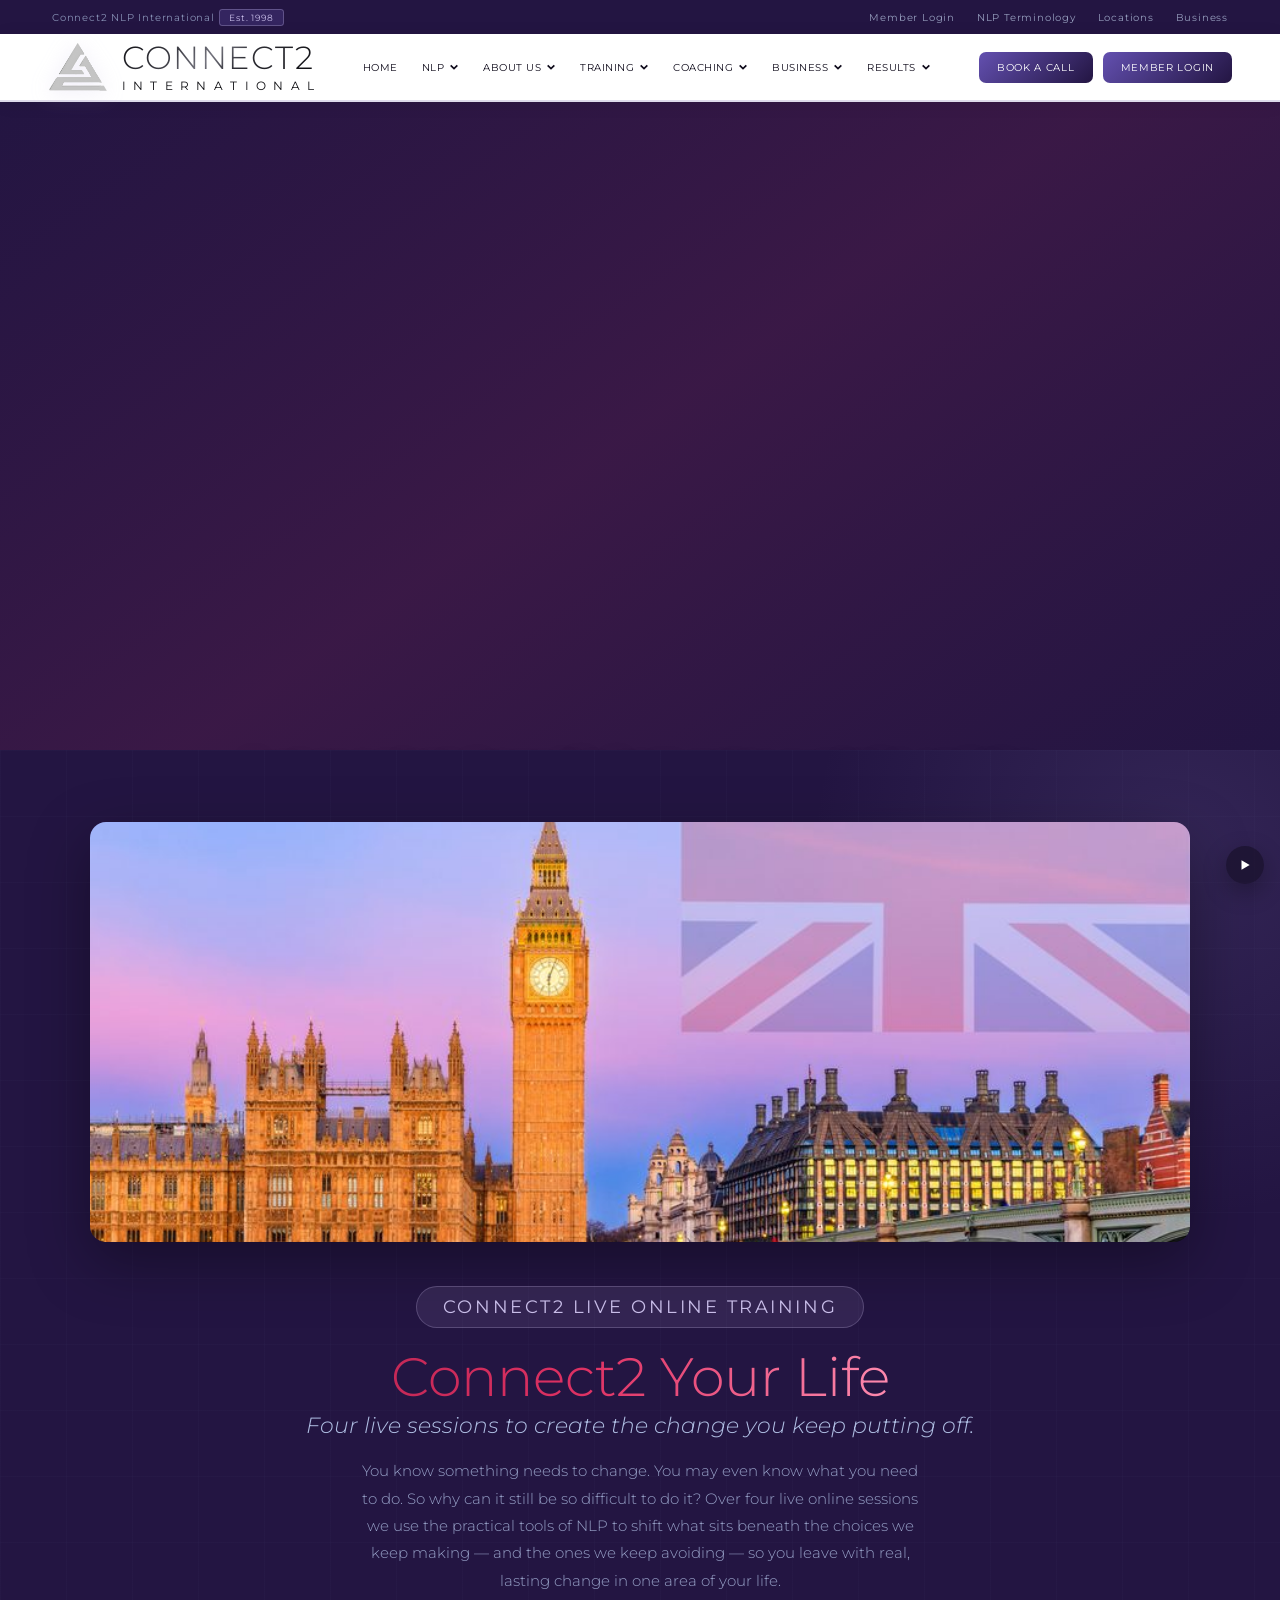
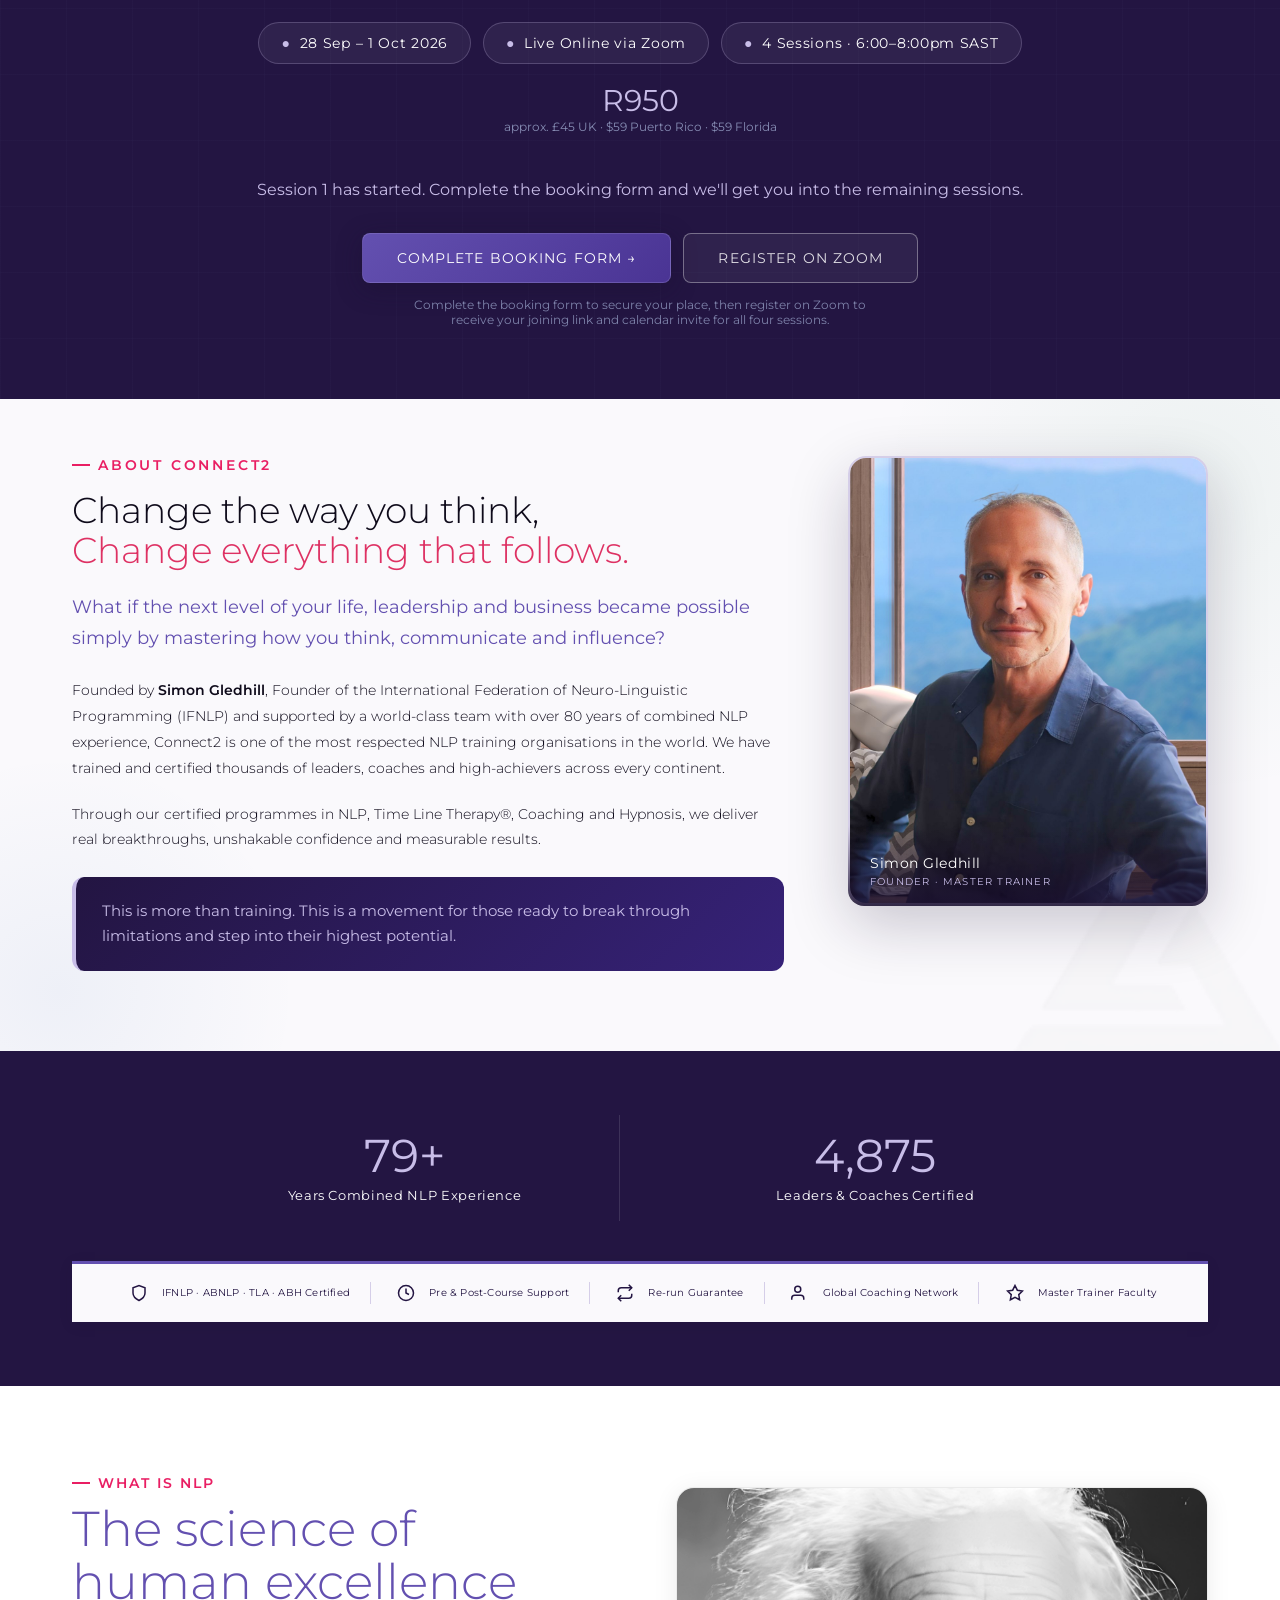
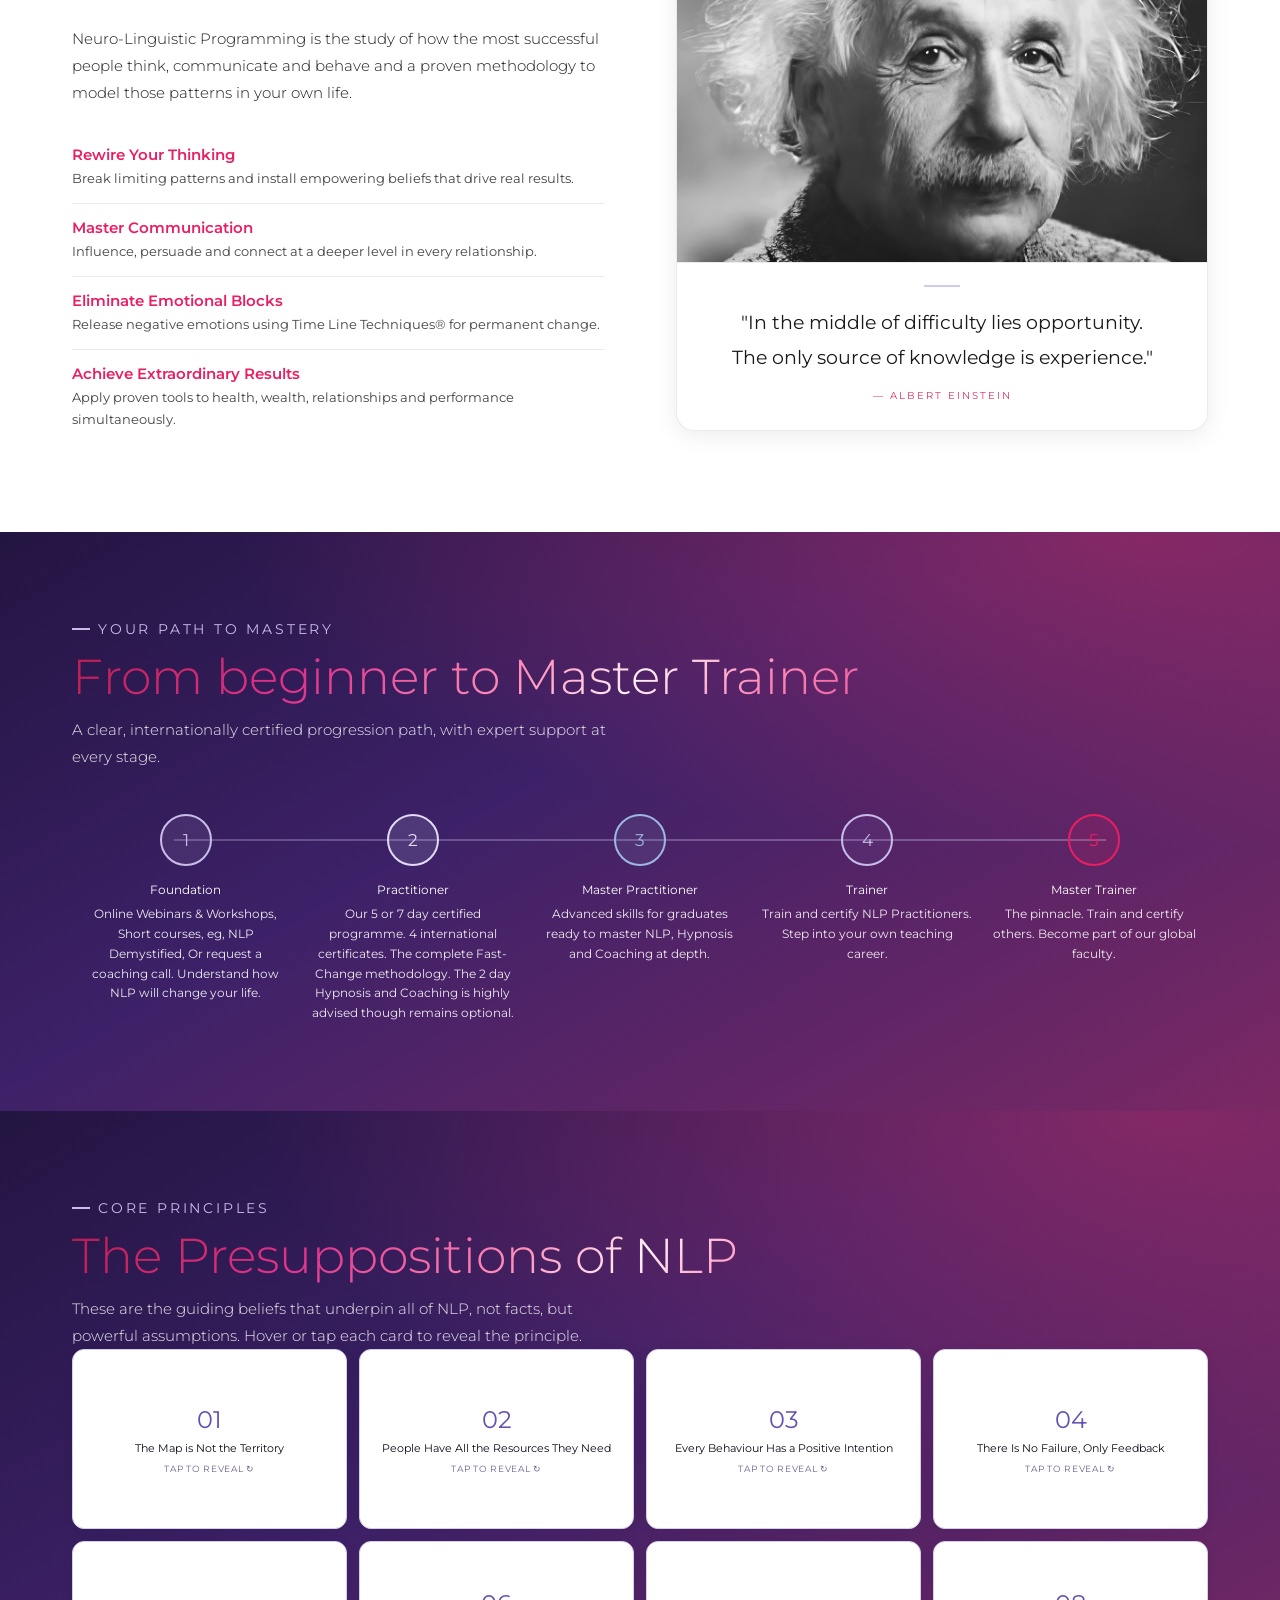
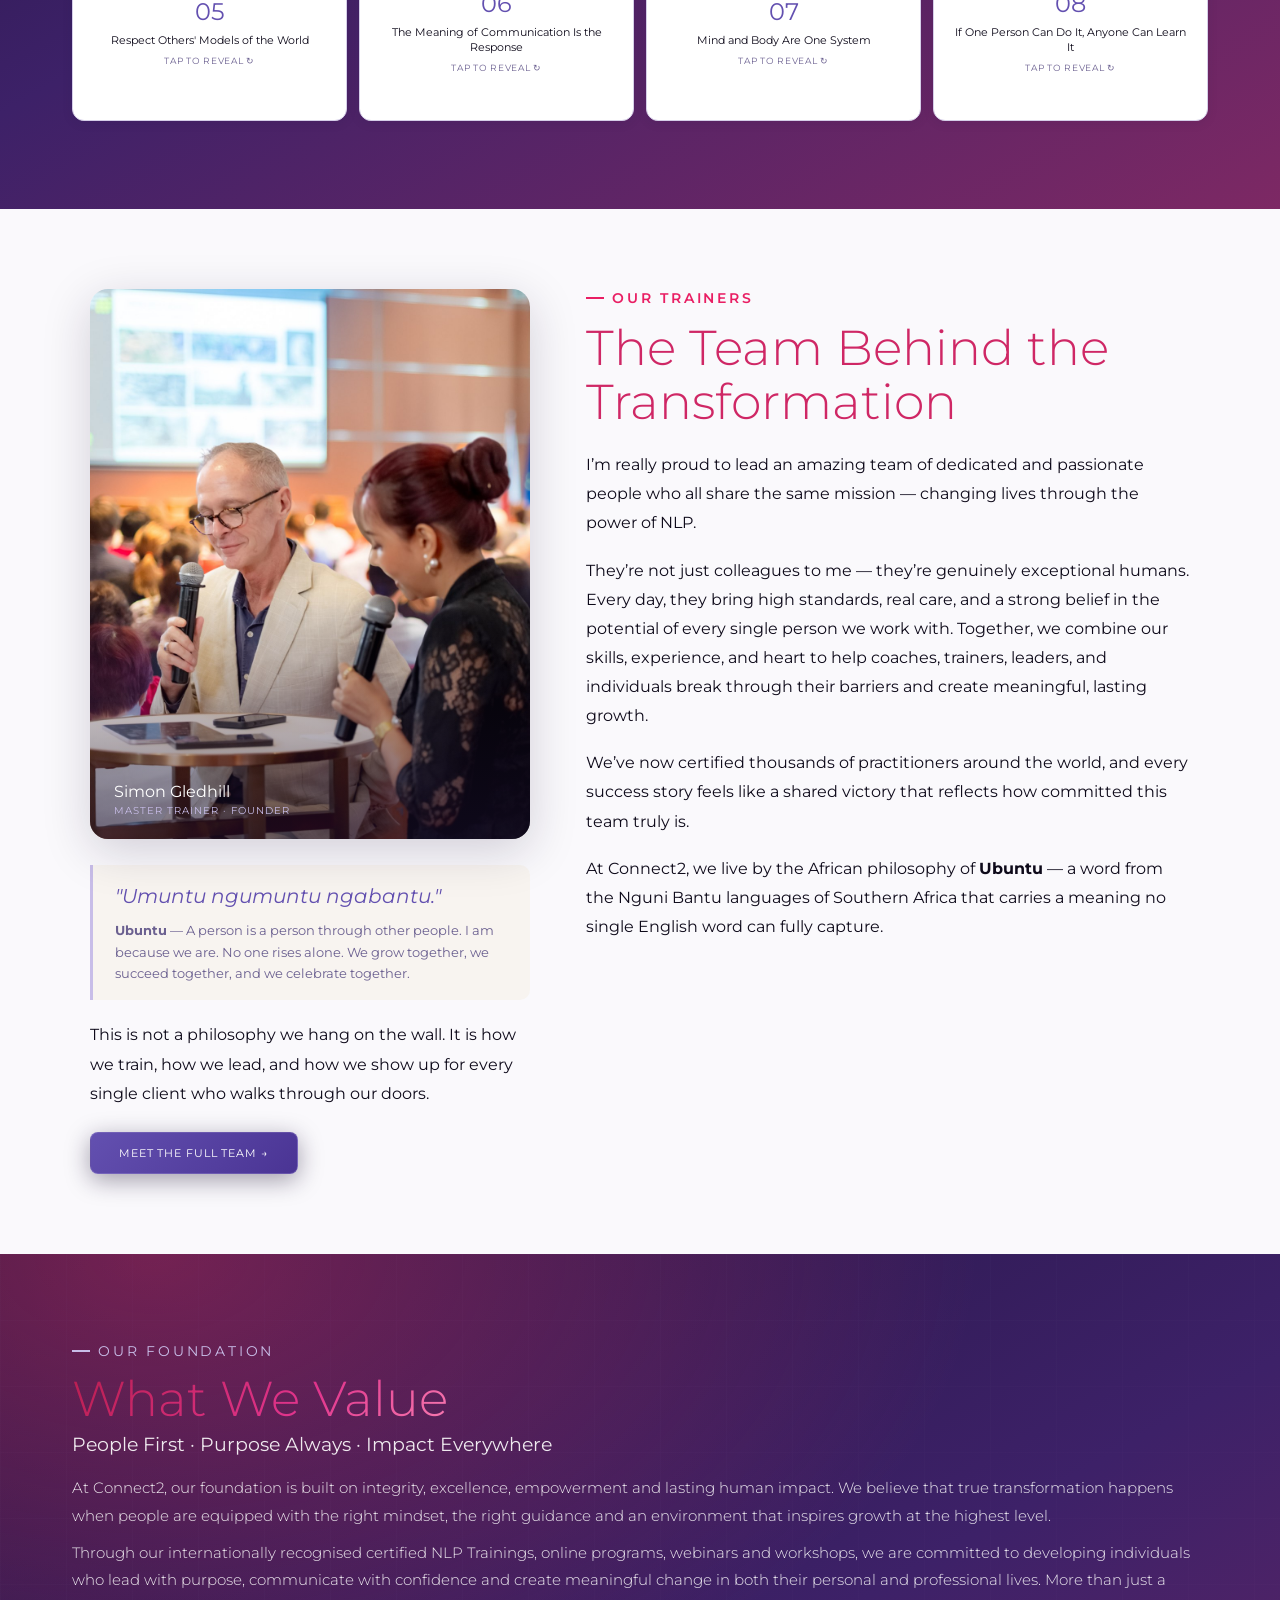
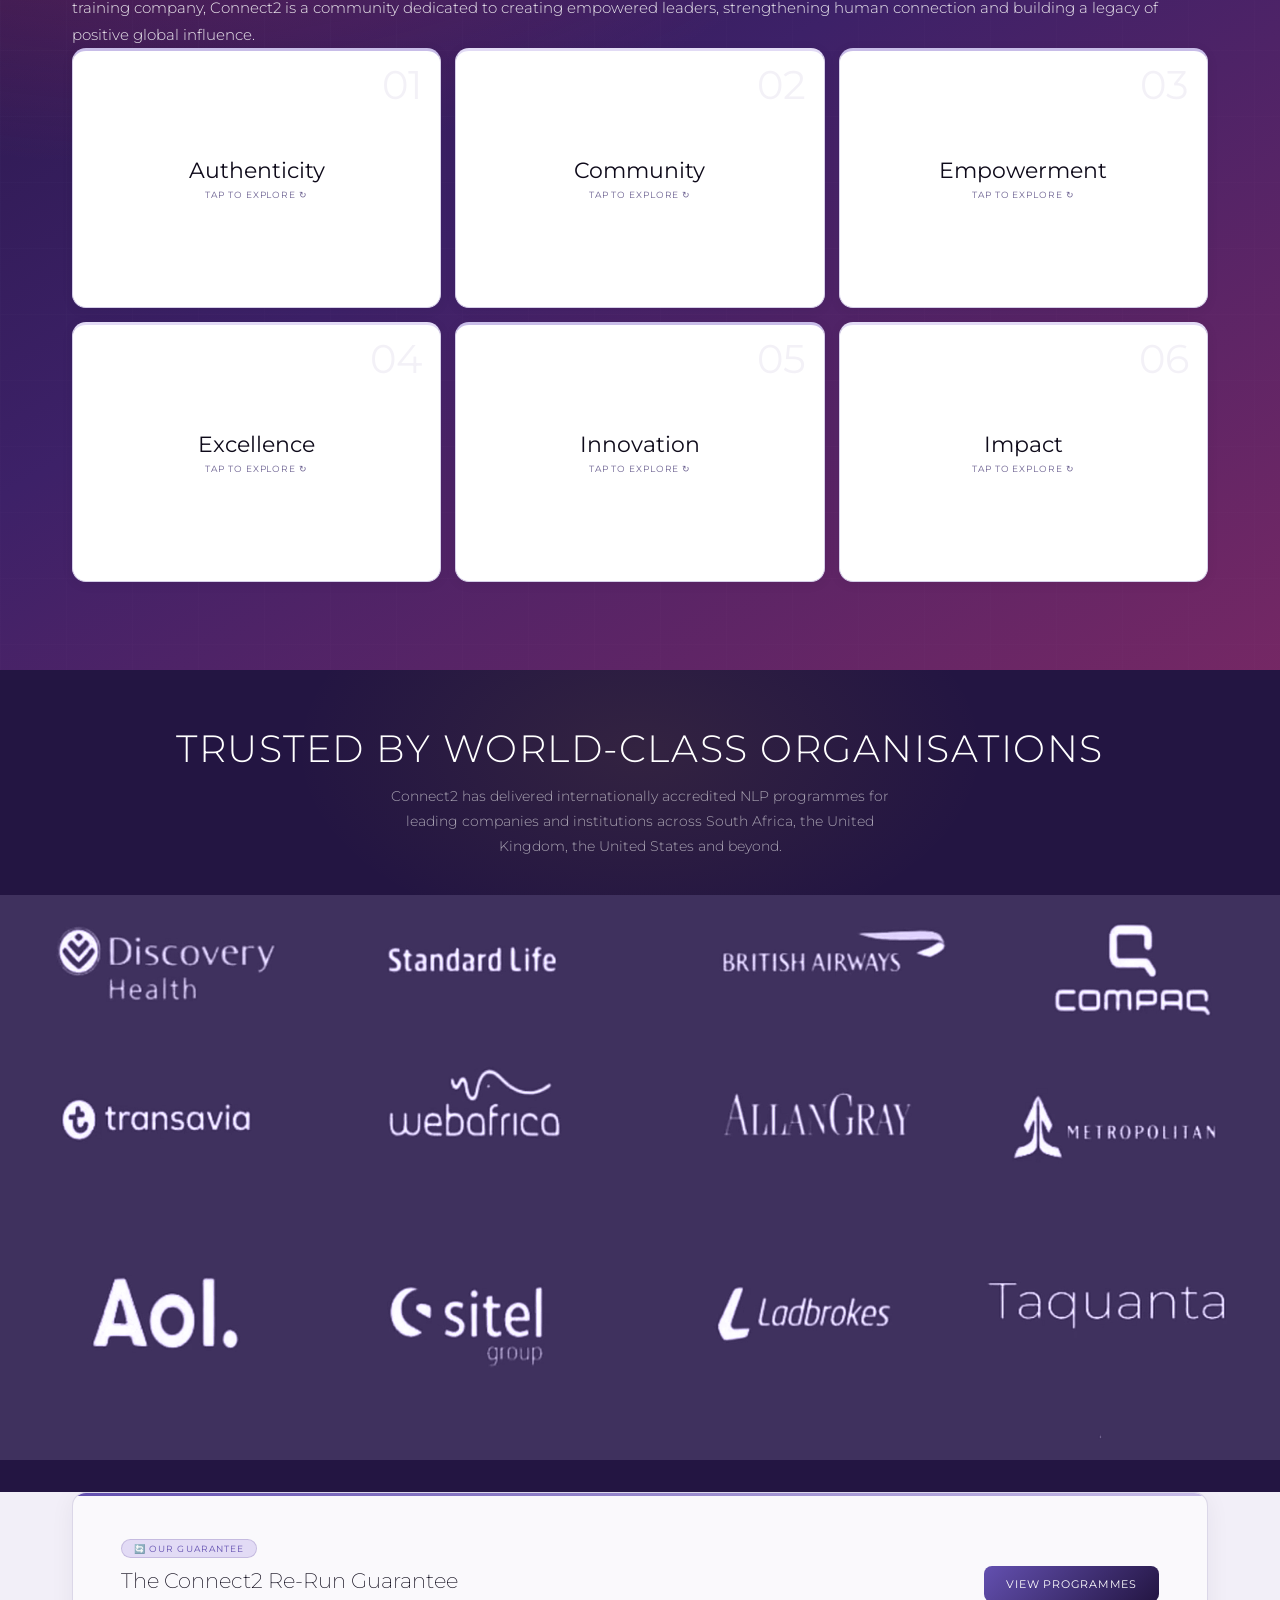
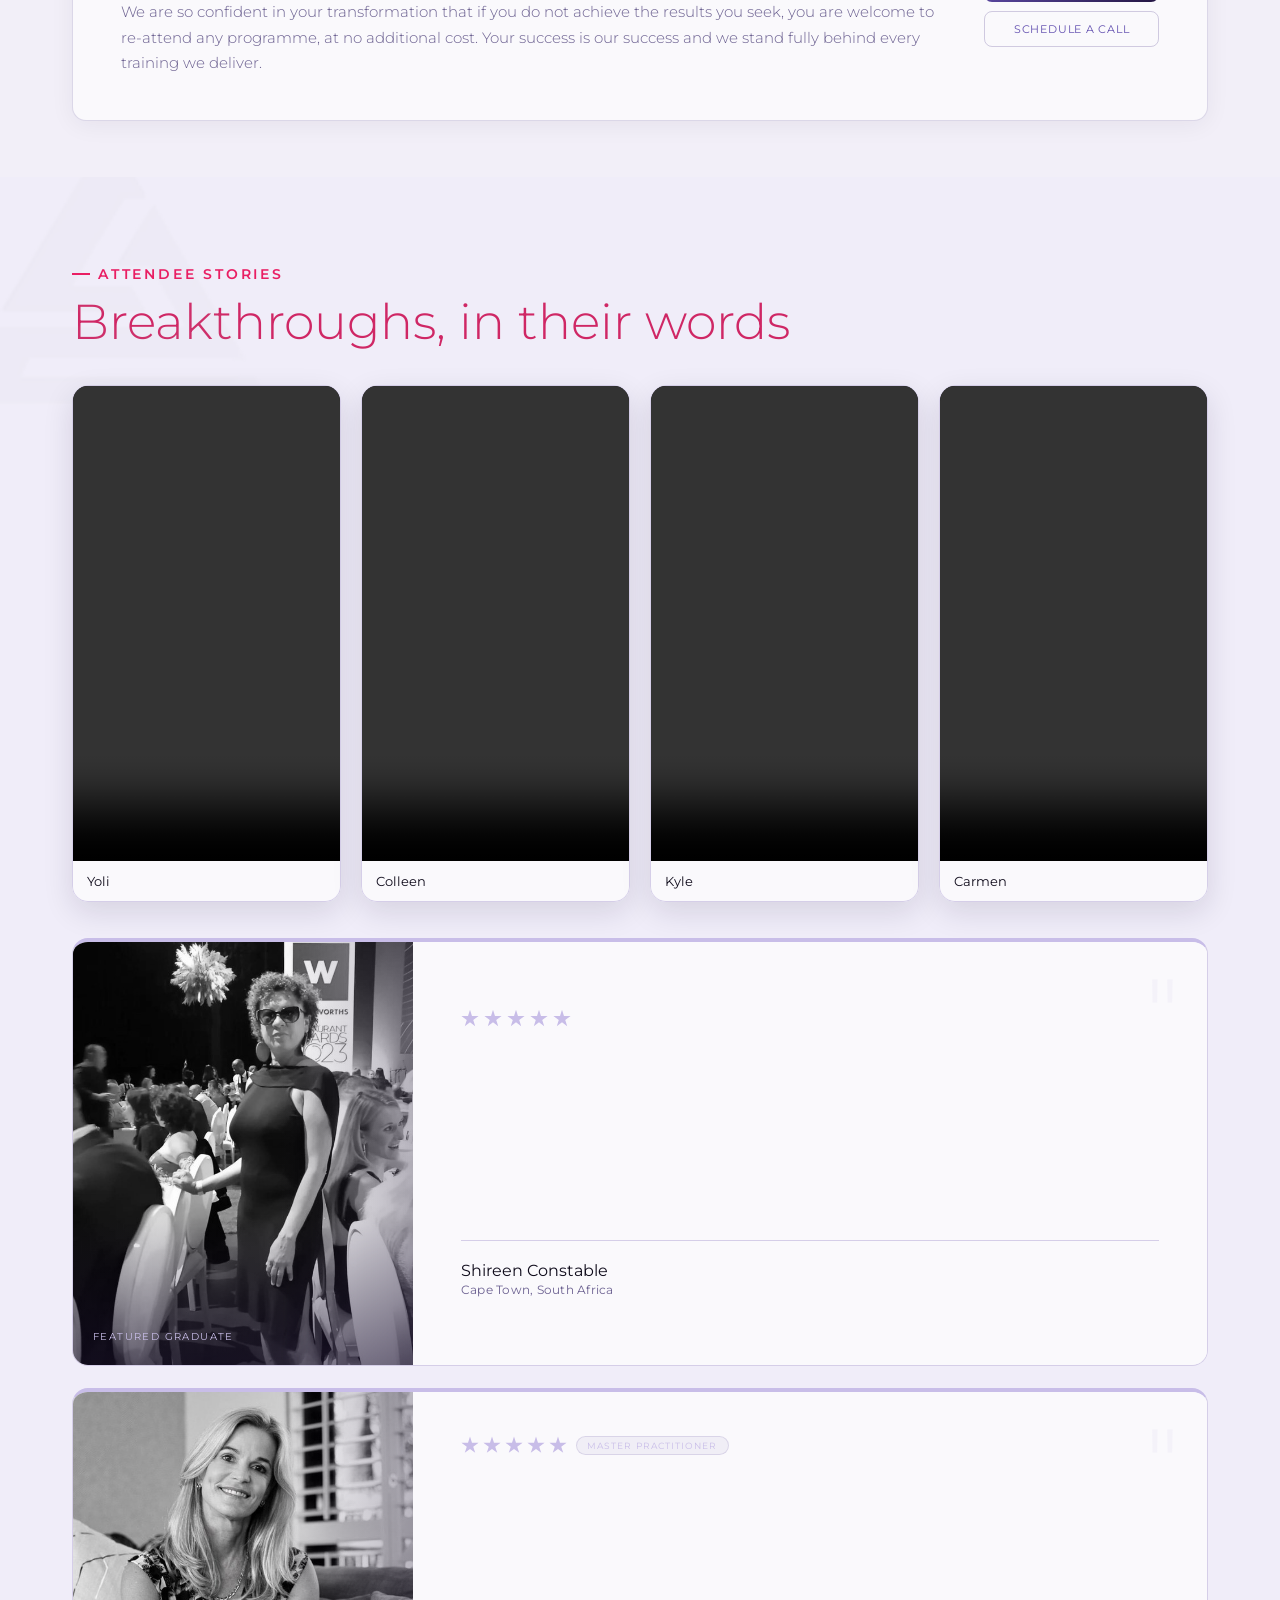
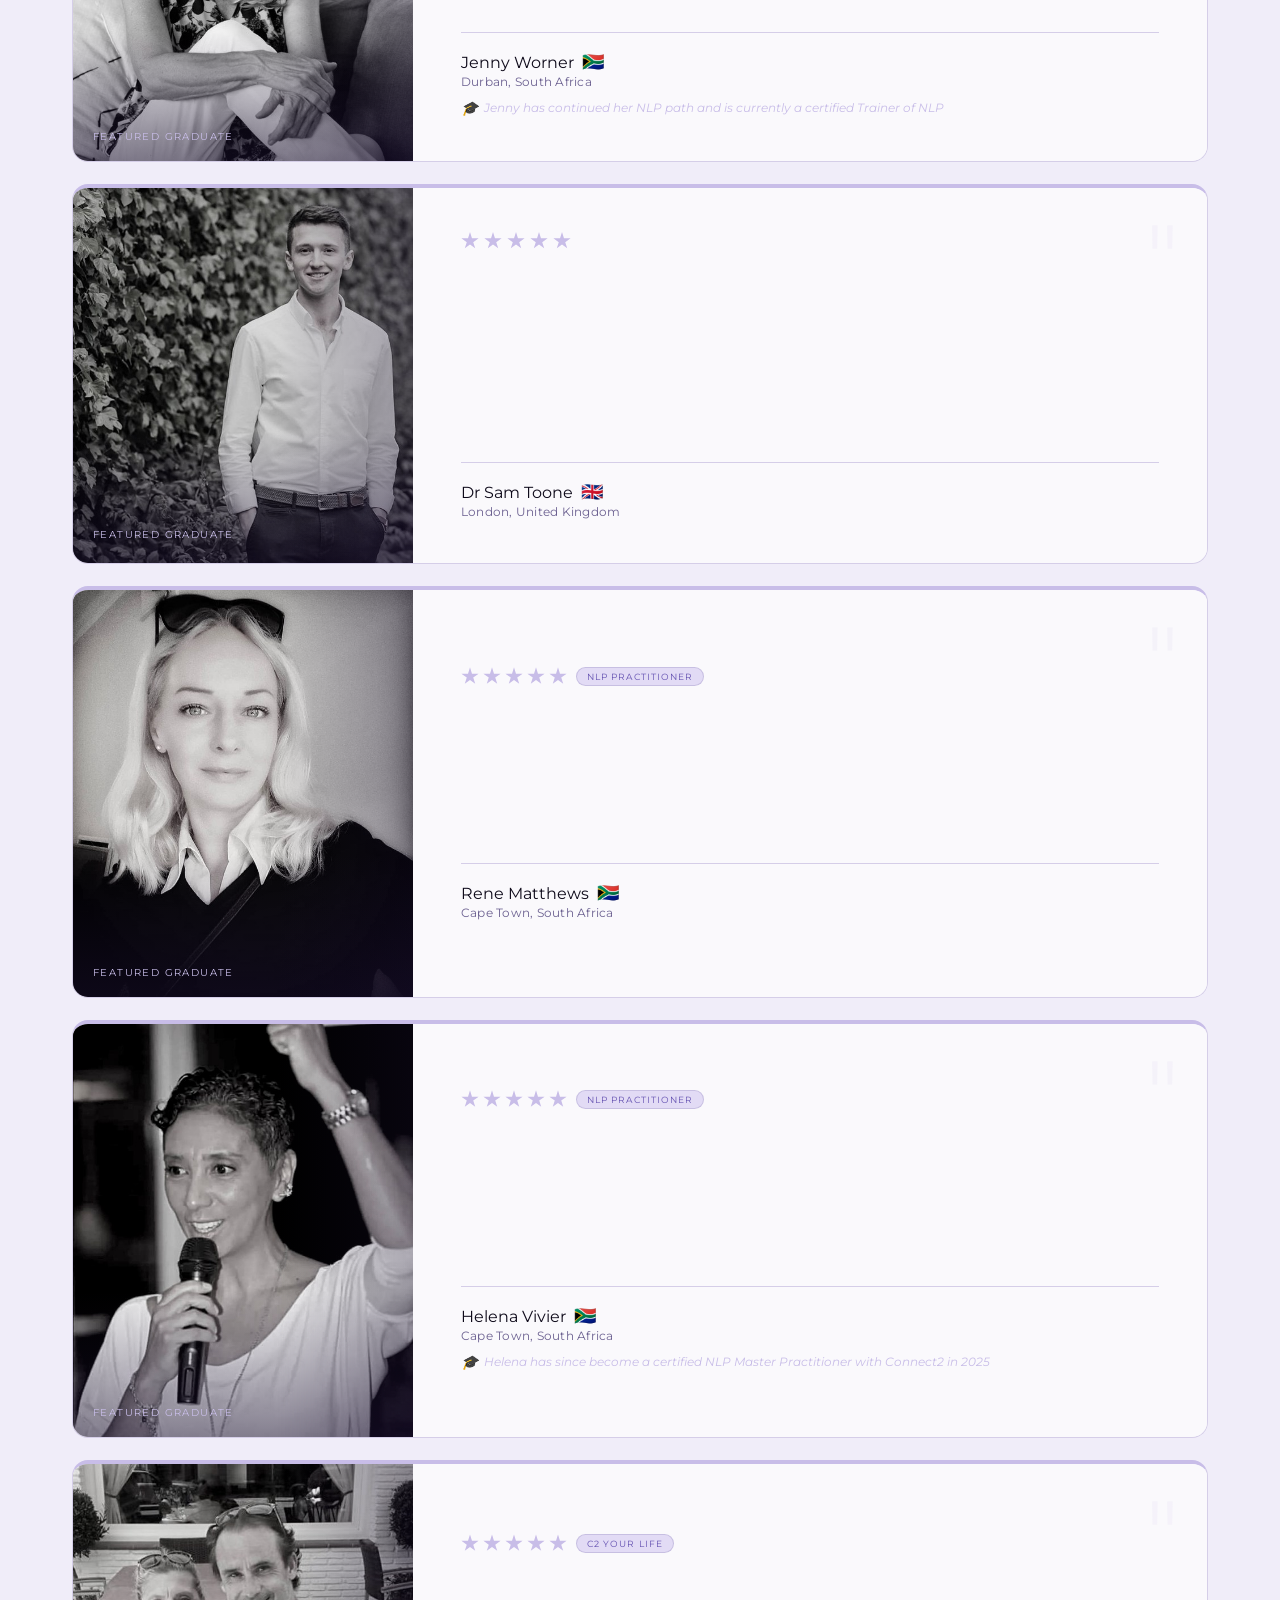
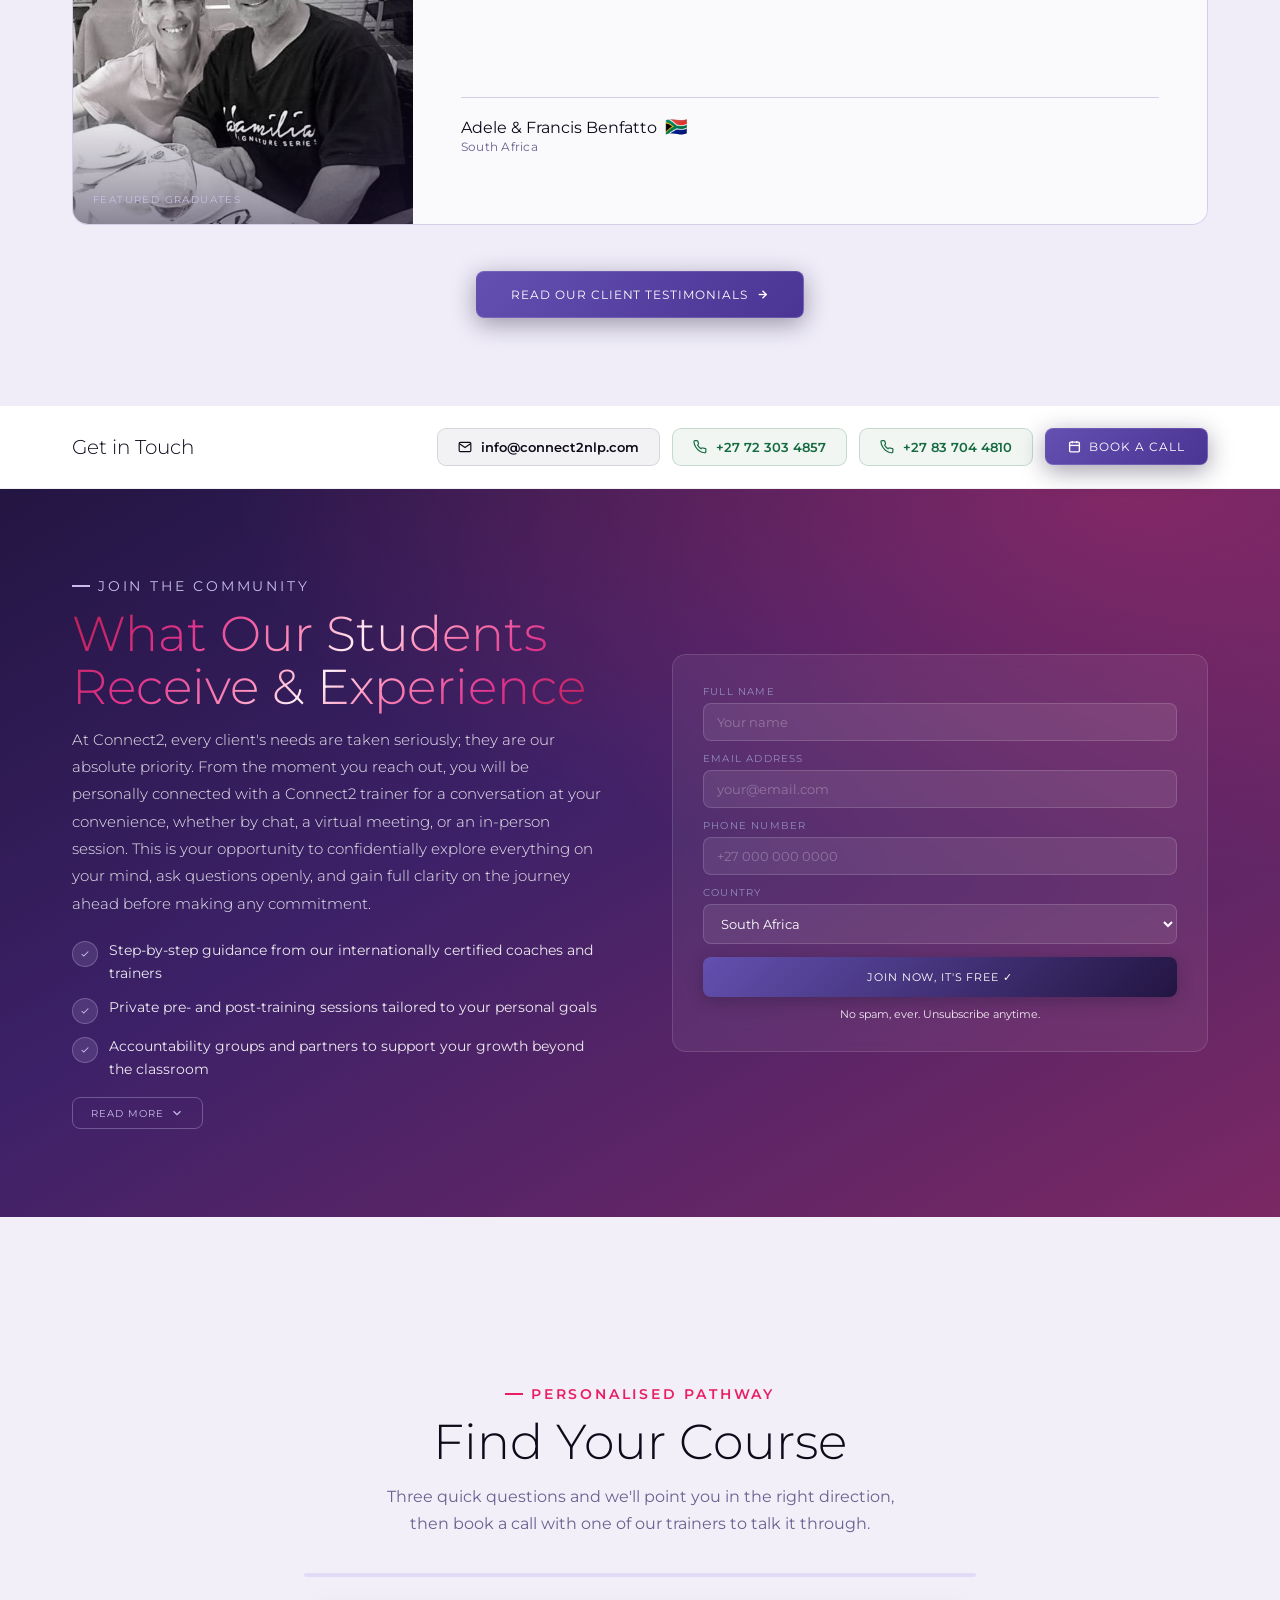
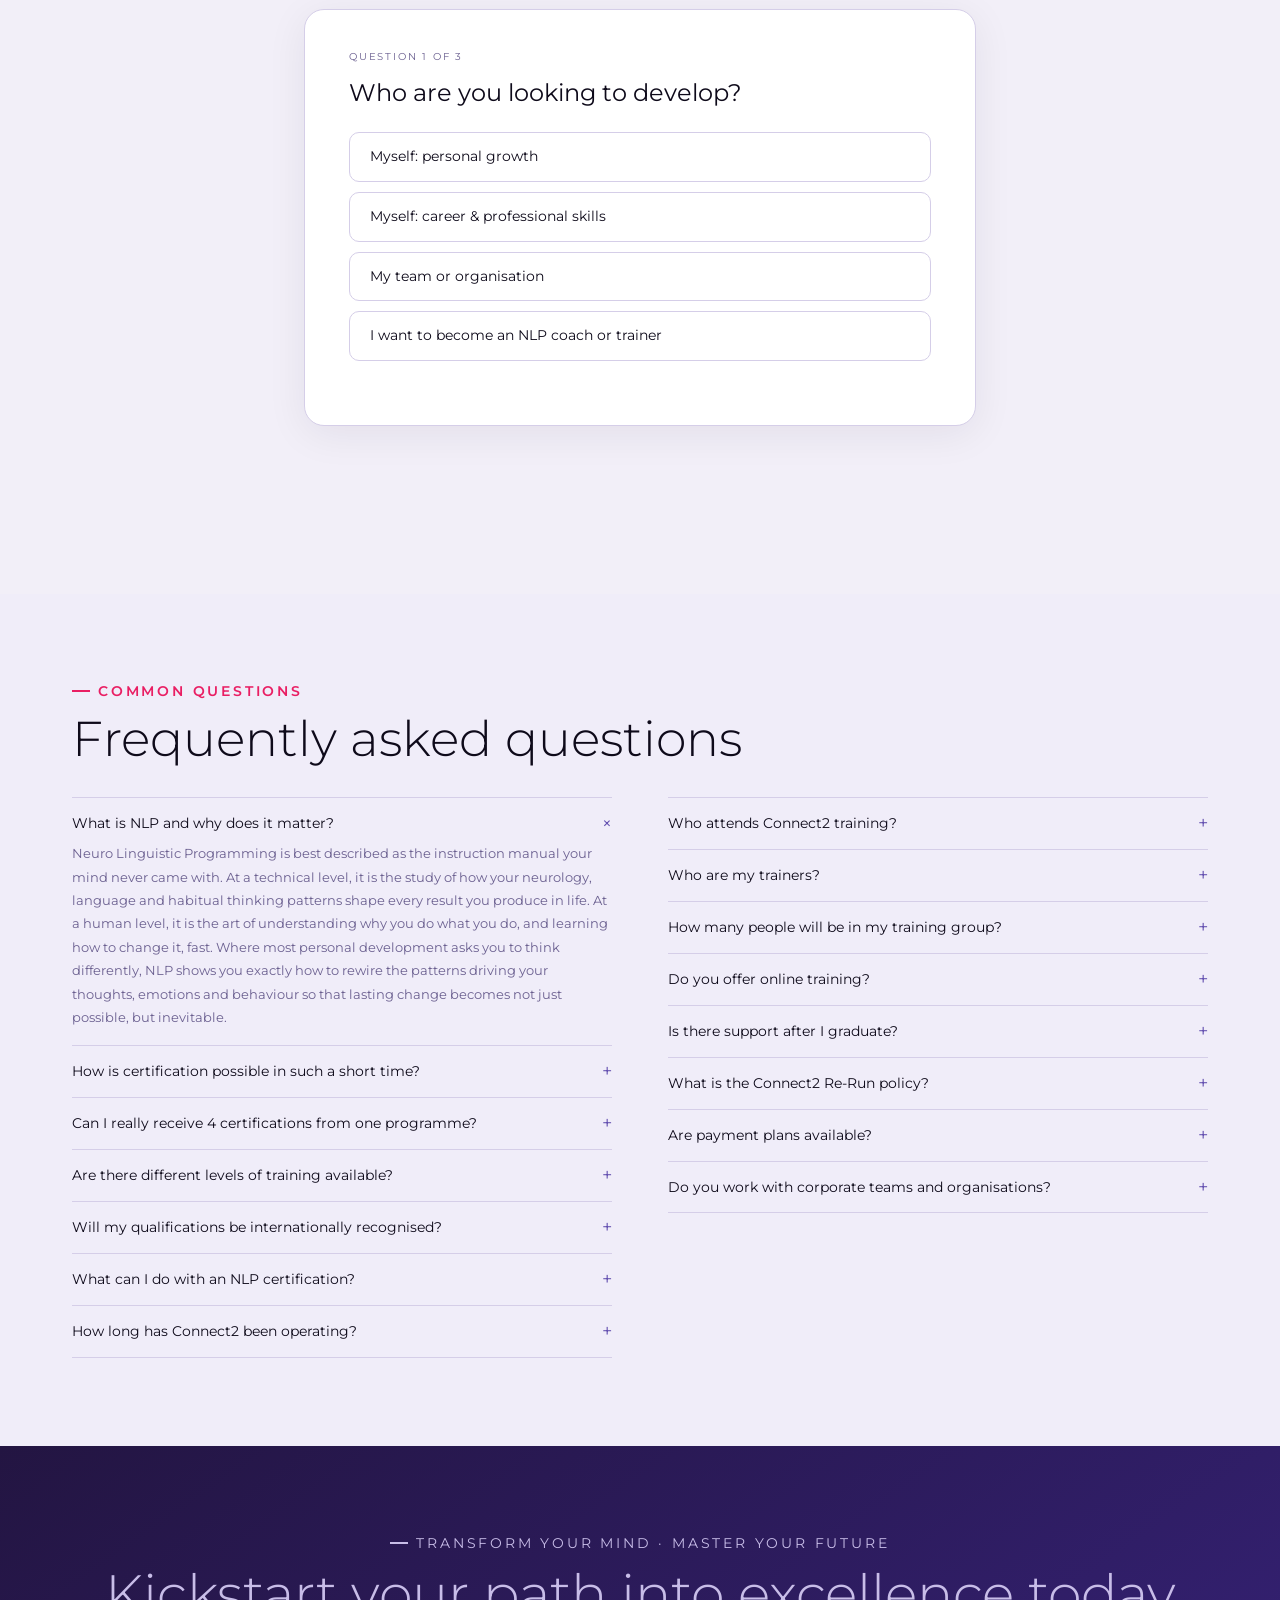
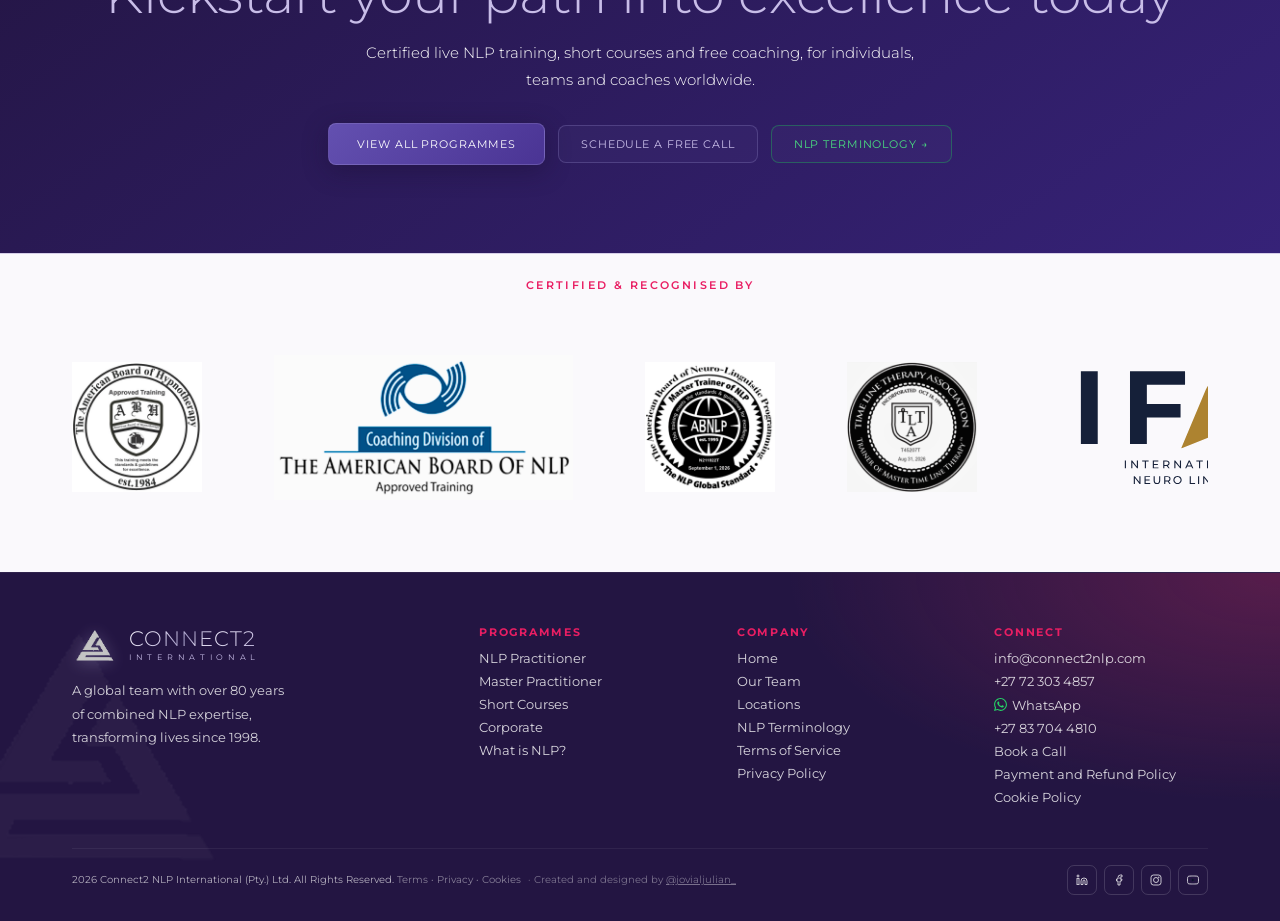
==== commit 847f392c: "Repurpose Change Is Calling landing page as Connect2 Your Life The /change-is-calling landing sectio" ====
--- a/change-is-calling/index.html
+++ b/change-is-calling/index.html
@@ -3,20 +3,20 @@
 <head>
 <meta charset="UTF-8"/>
 <meta name="viewport" content="width=device-width,initial-scale=1.0"/>
-<title>Change Is Calling… But So Is Comfort — Connect2 Webinar</title>
-<meta name="description" content="A live 90-minute interactive webinar from Connect2 International. Thursday 3 September 2026 — free, online via Zoom."/>
+<title>Connect2 Your Life — 4-Session Live Online Training</title>
+<meta name="description" content="Connect2 Your Life: four live online sessions with Connect2 International. 28 September – 1 October 2026, via Zoom. R950 (approx. £45 / $59)."/>
 
 <!-- Open Graph / Instagram & Facebook link preview -->
 <meta property="og:type" content="website"/>
-<meta property="og:title" content="Change Is Calling… But So Is Comfort"/>
-<meta property="og:description" content="A live 90-minute interactive webinar from Connect2 International. Thursday 3 September 2026 — free, online via Zoom."/>
+<meta property="og:title" content="Connect2 Your Life — 4-Session Live Online Training"/>
+<meta property="og:description" content="Four live online sessions with Connect2 International. 28 September – 1 October 2026, via Zoom. R950 (approx. £45 / $59)."/>
 <meta property="og:image" content="https://www.connect2nlp.com/images/webinar-banner.jpg"/>
 <meta property="og:url" content="https://www.connect2nlp.com/change-is-calling"/>
 
 <!-- Twitter Card (shares the same crawler family as some Meta tooling) -->
 <meta name="twitter:card" content="summary_large_image"/>
-<meta name="twitter:title" content="Change Is Calling… But So Is Comfort"/>
-<meta name="twitter:description" content="A live 90-minute interactive webinar from Connect2 International. Thursday 3 September 2026 — free, online via Zoom."/>
+<meta name="twitter:title" content="Connect2 Your Life — 4-Session Live Online Training"/>
+<meta name="twitter:description" content="Four live online sessions with Connect2 International. 28 September – 1 October 2026, via Zoom. R950 (approx. £45 / $59)."/>
 <meta name="twitter:image" content="https://www.connect2nlp.com/images/webinar-banner.jpg"/>
 
 <!-- Instant redirect to the actual section on the homepage -->
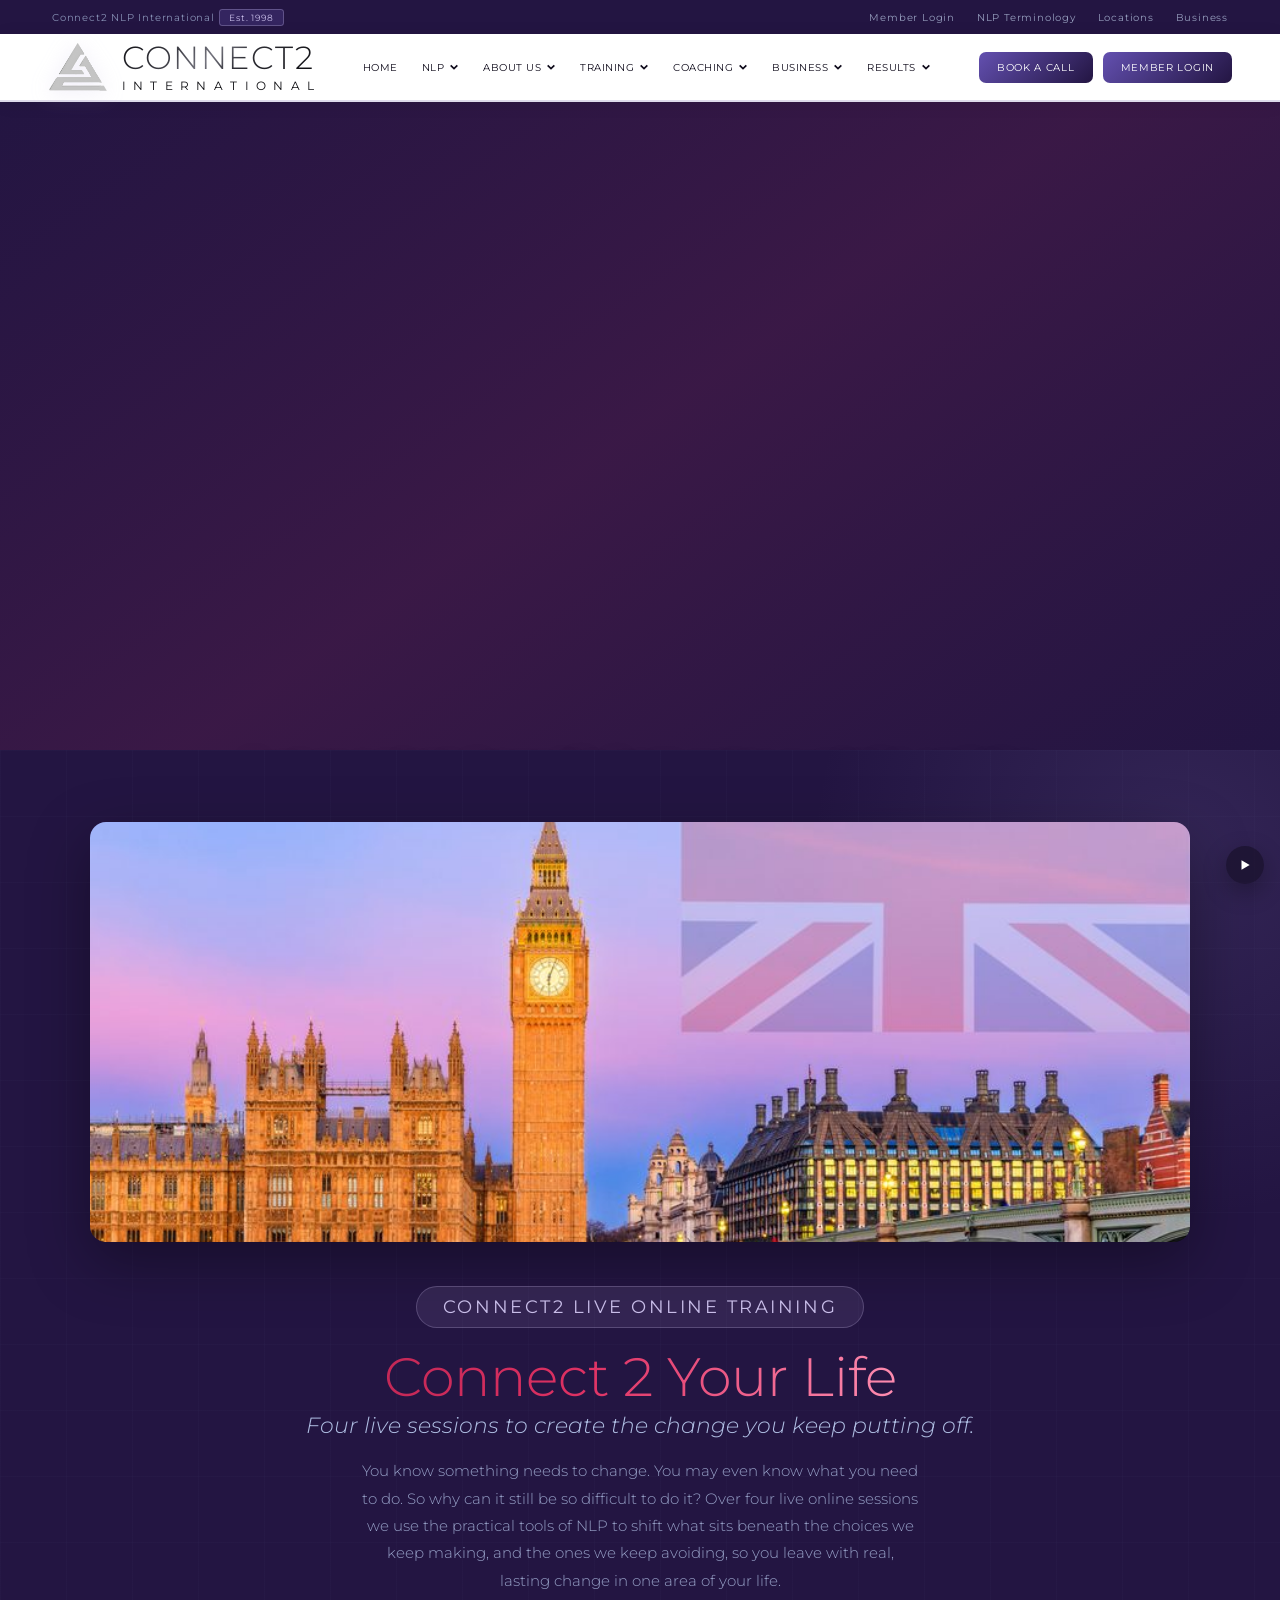
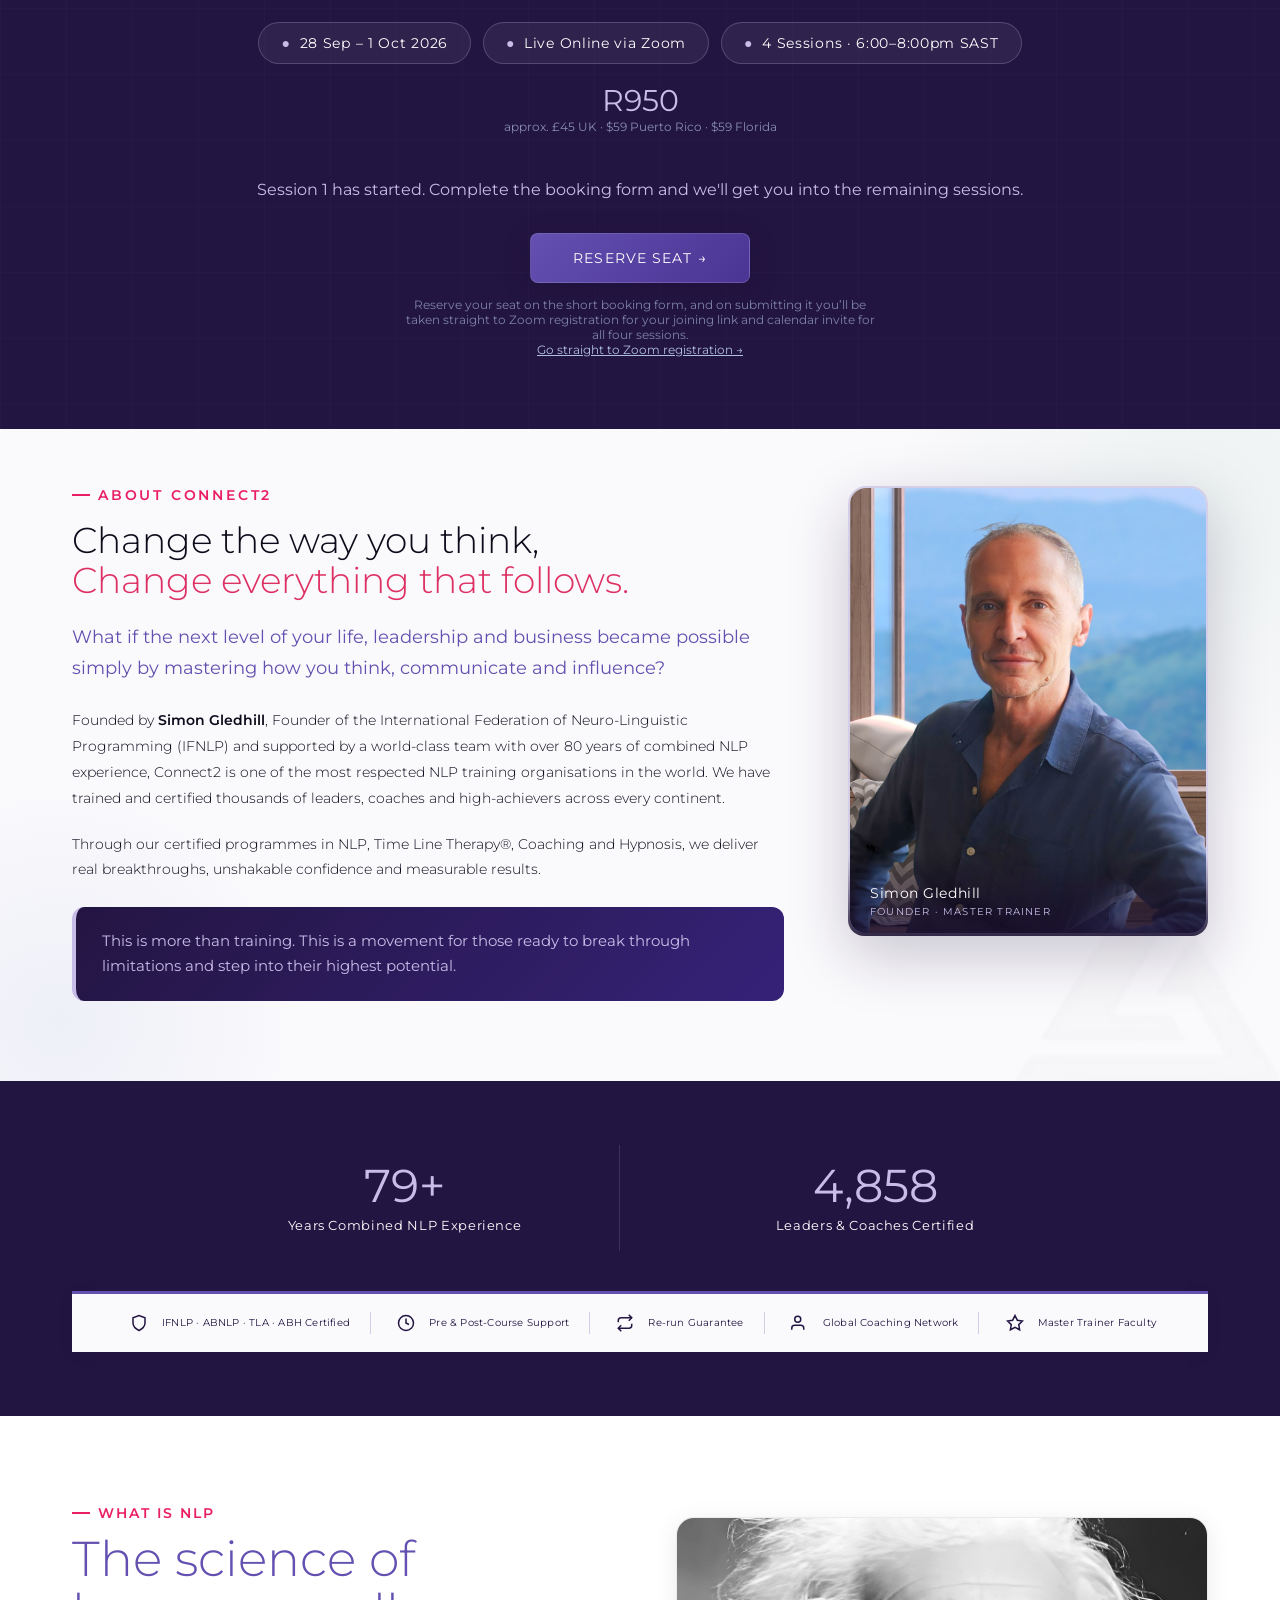
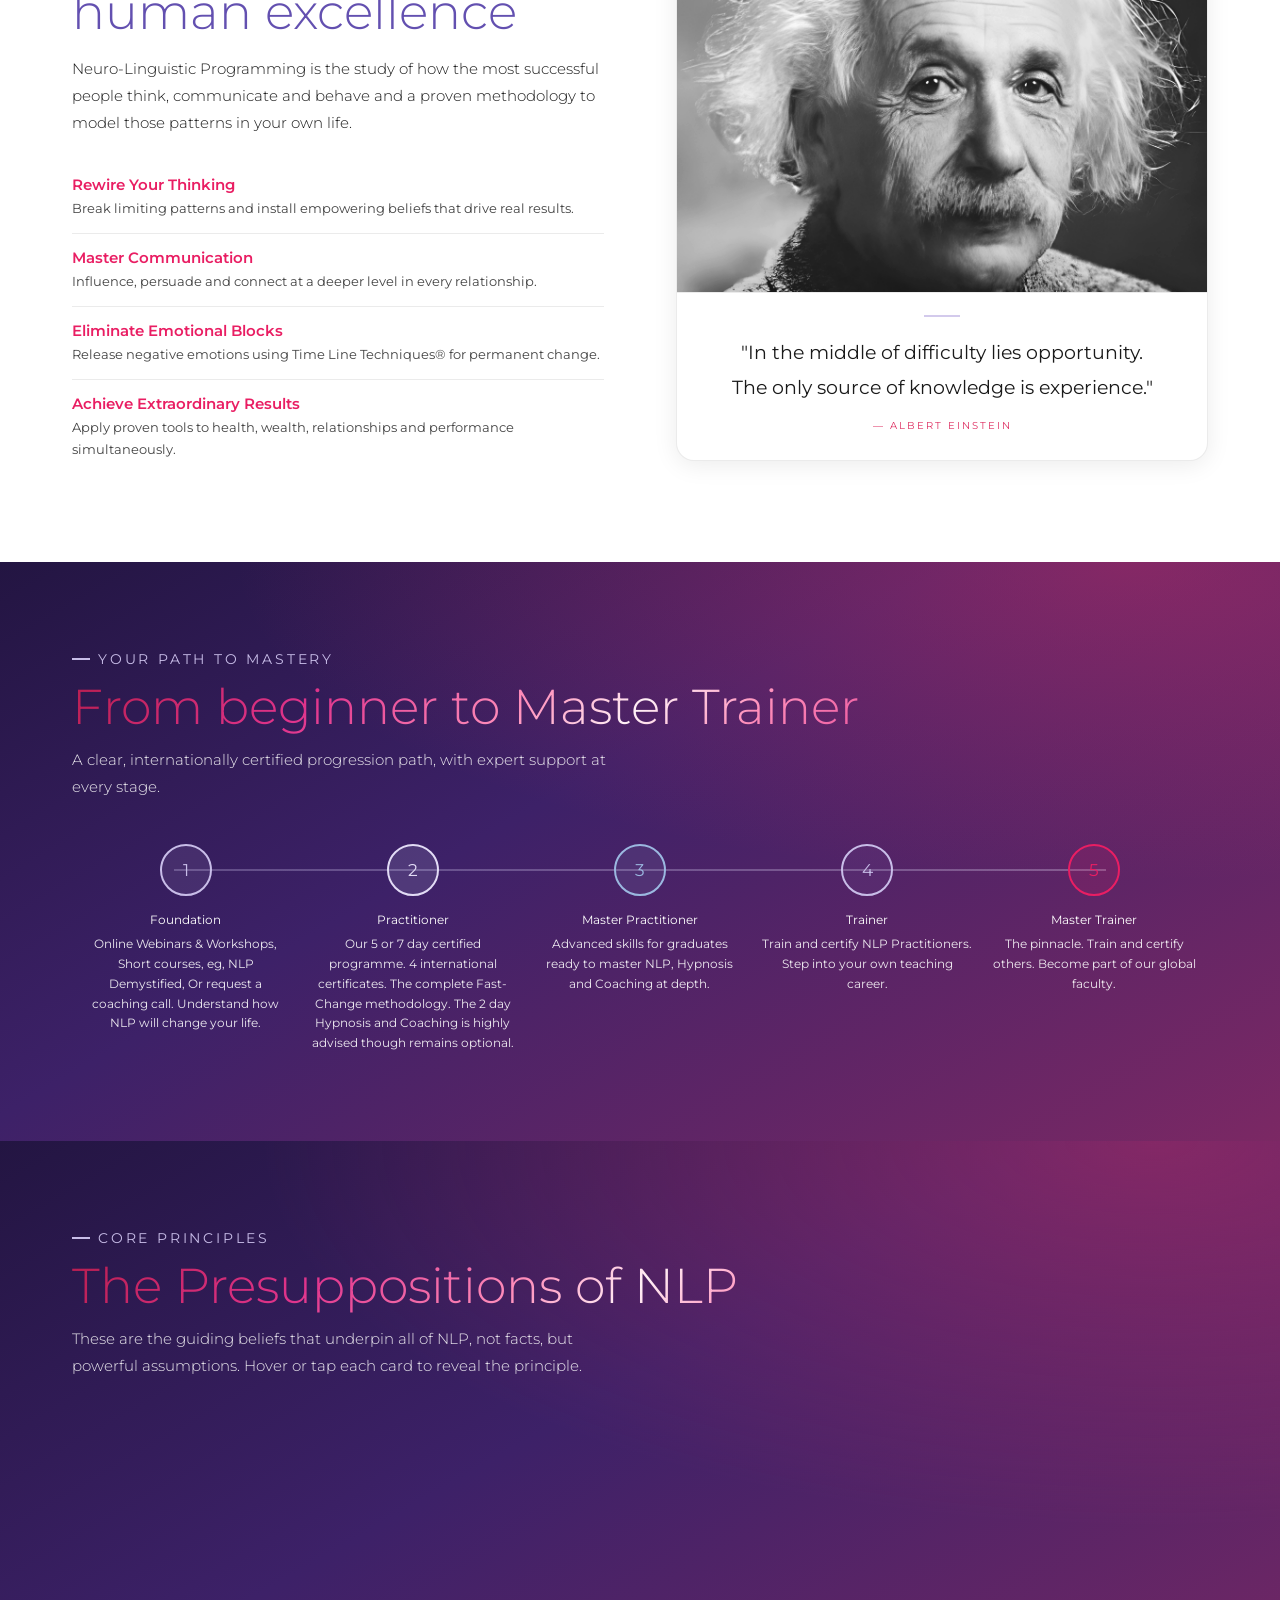
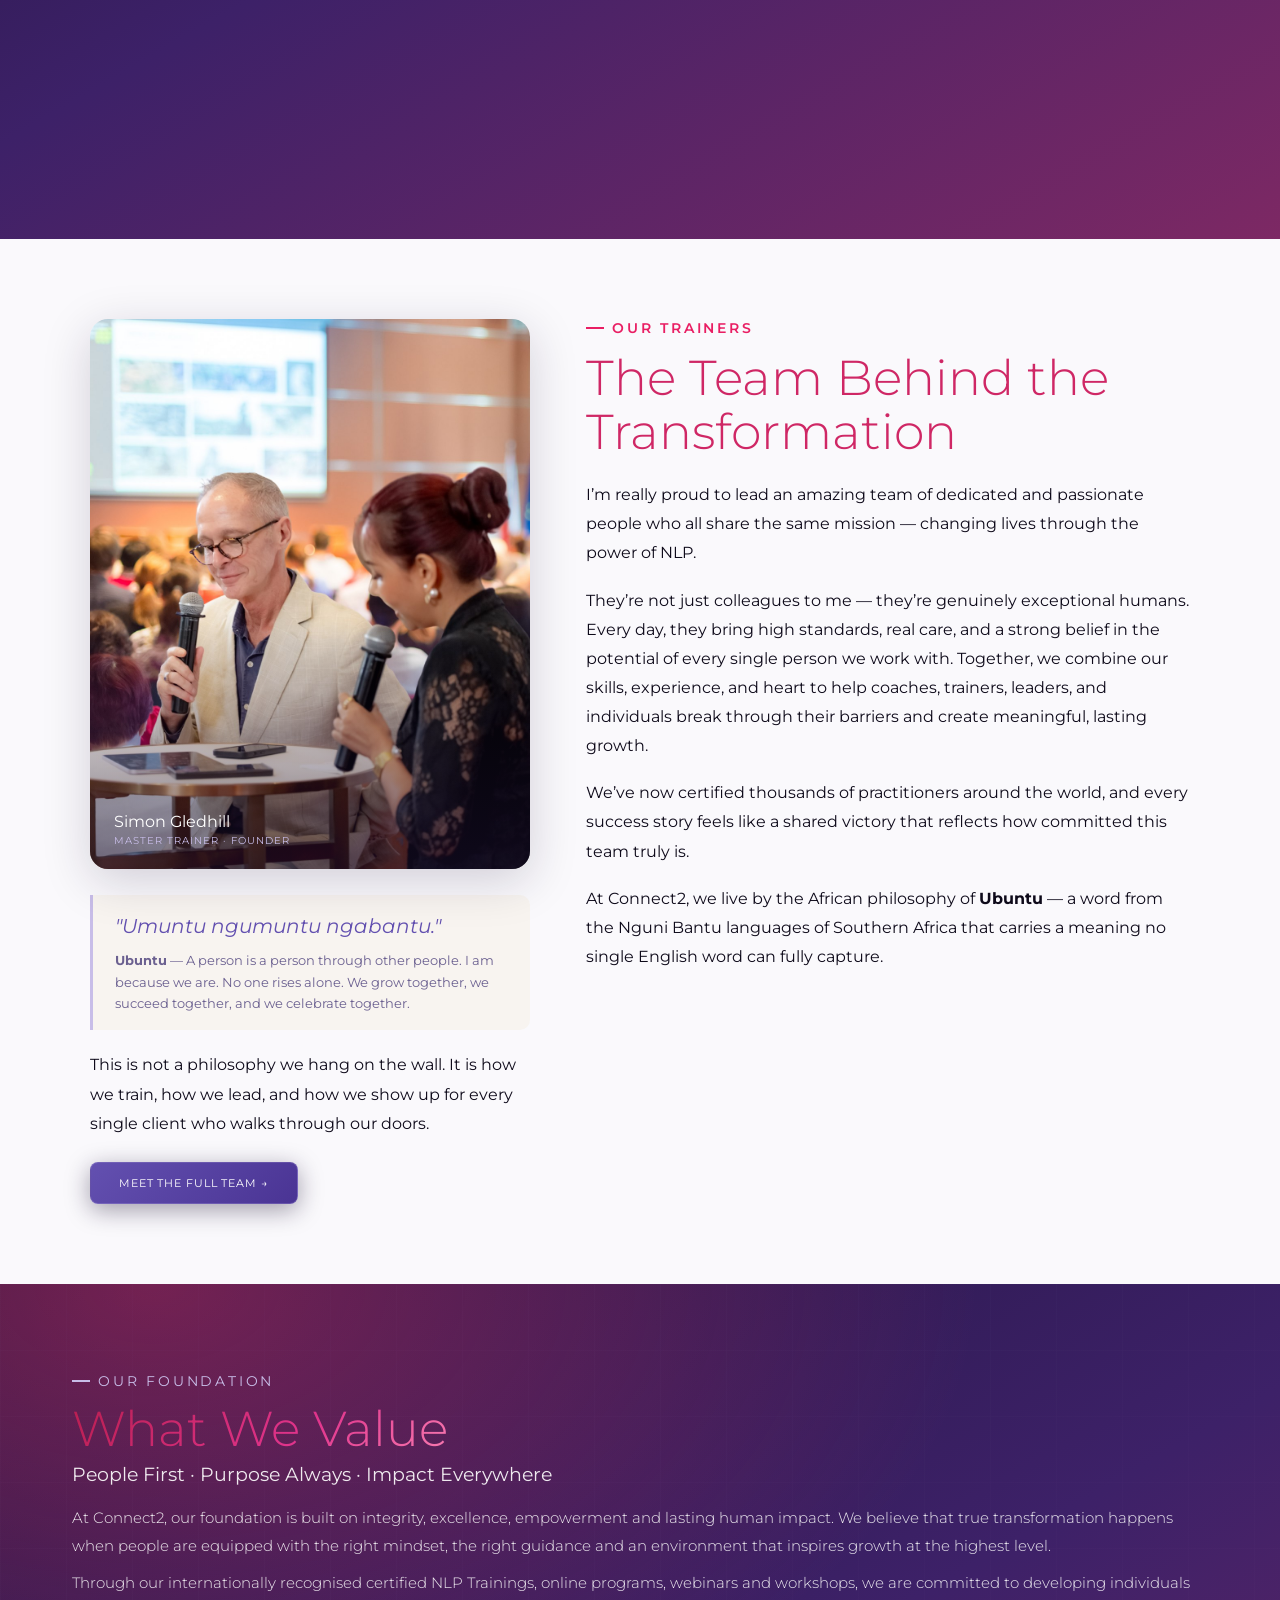
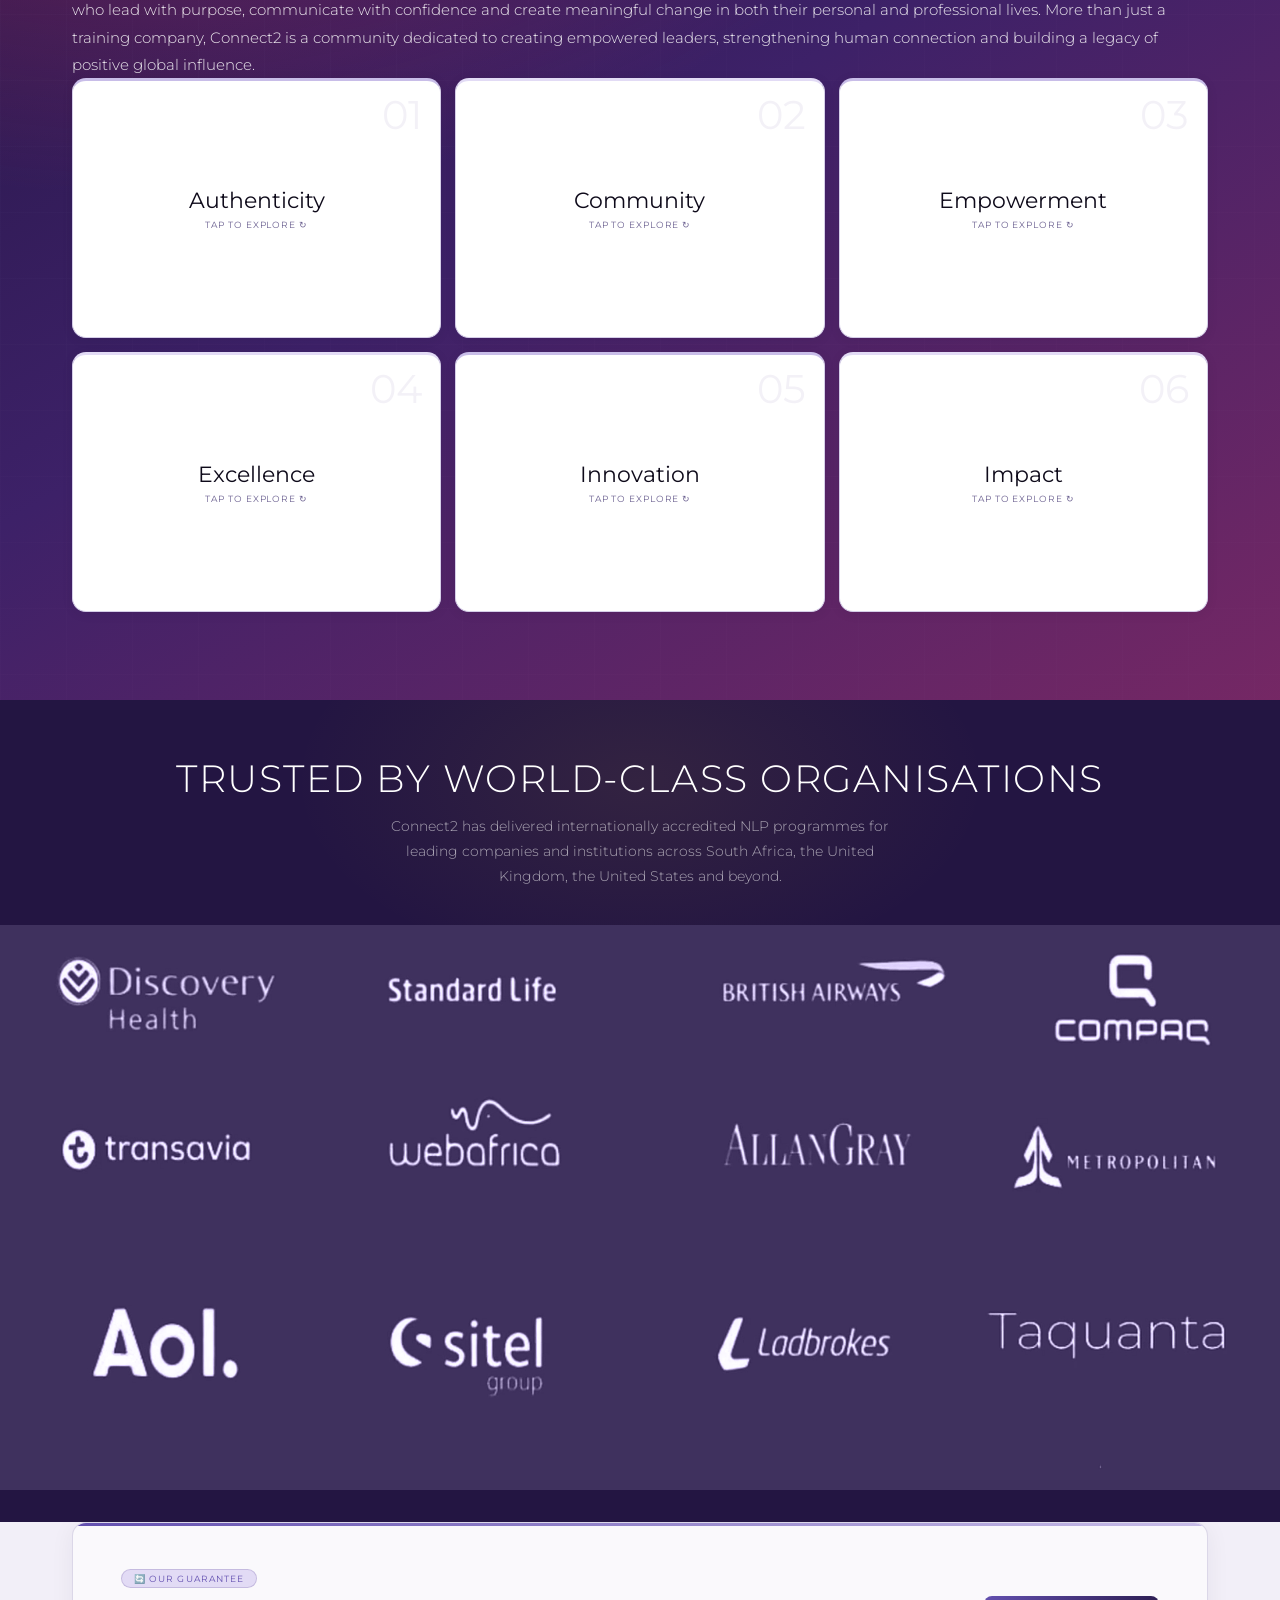
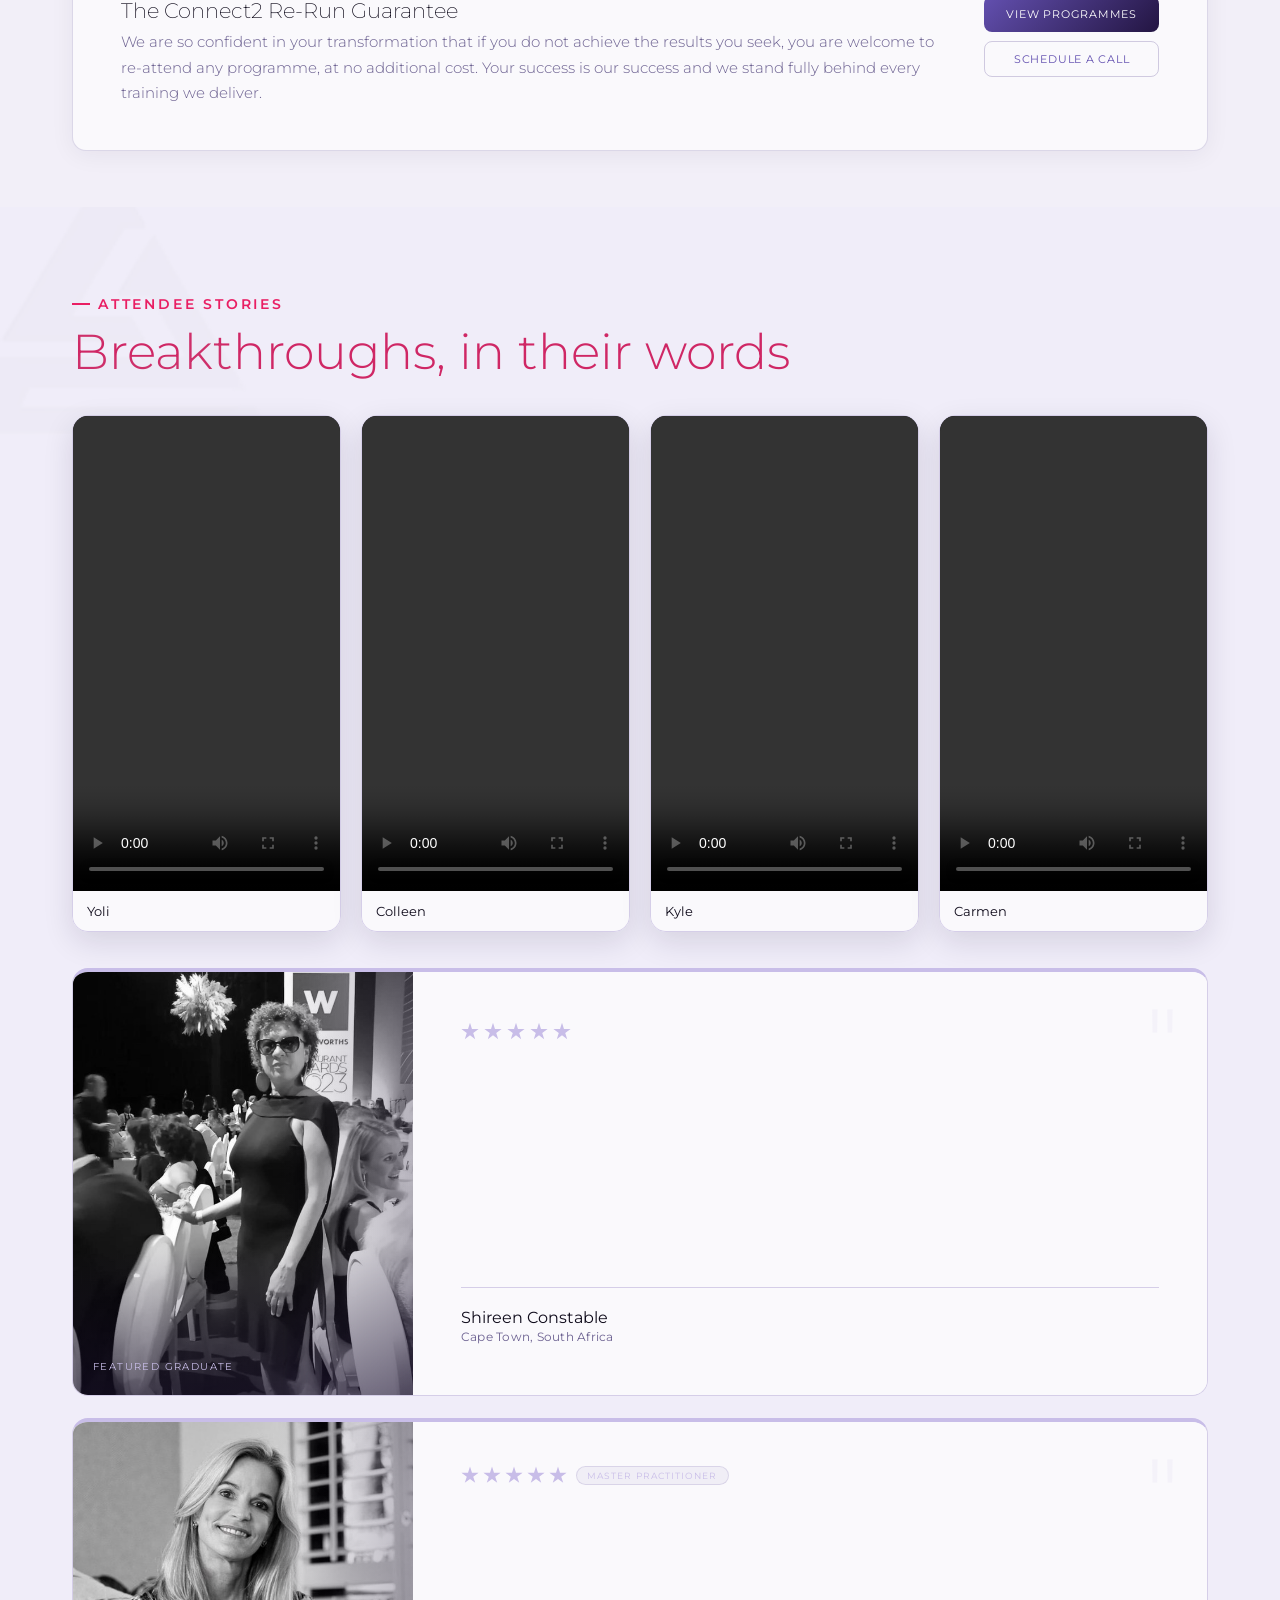
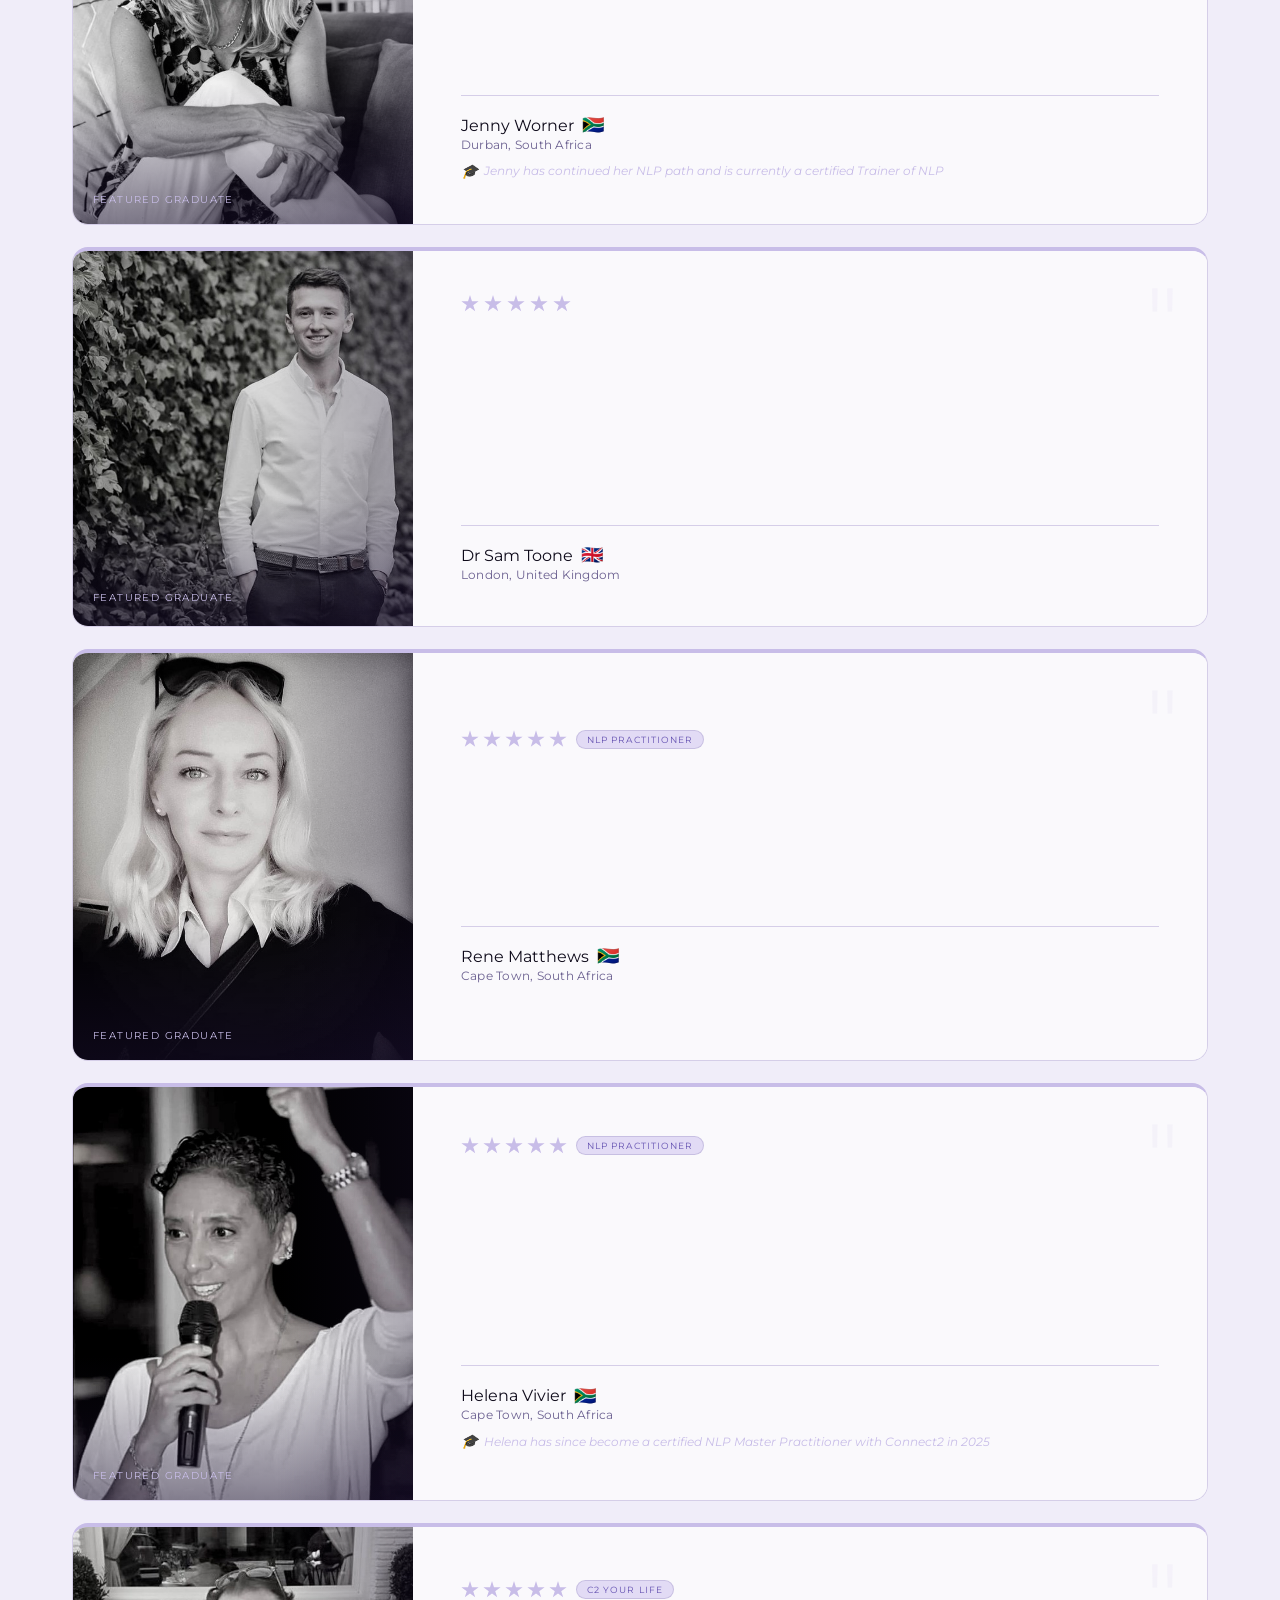
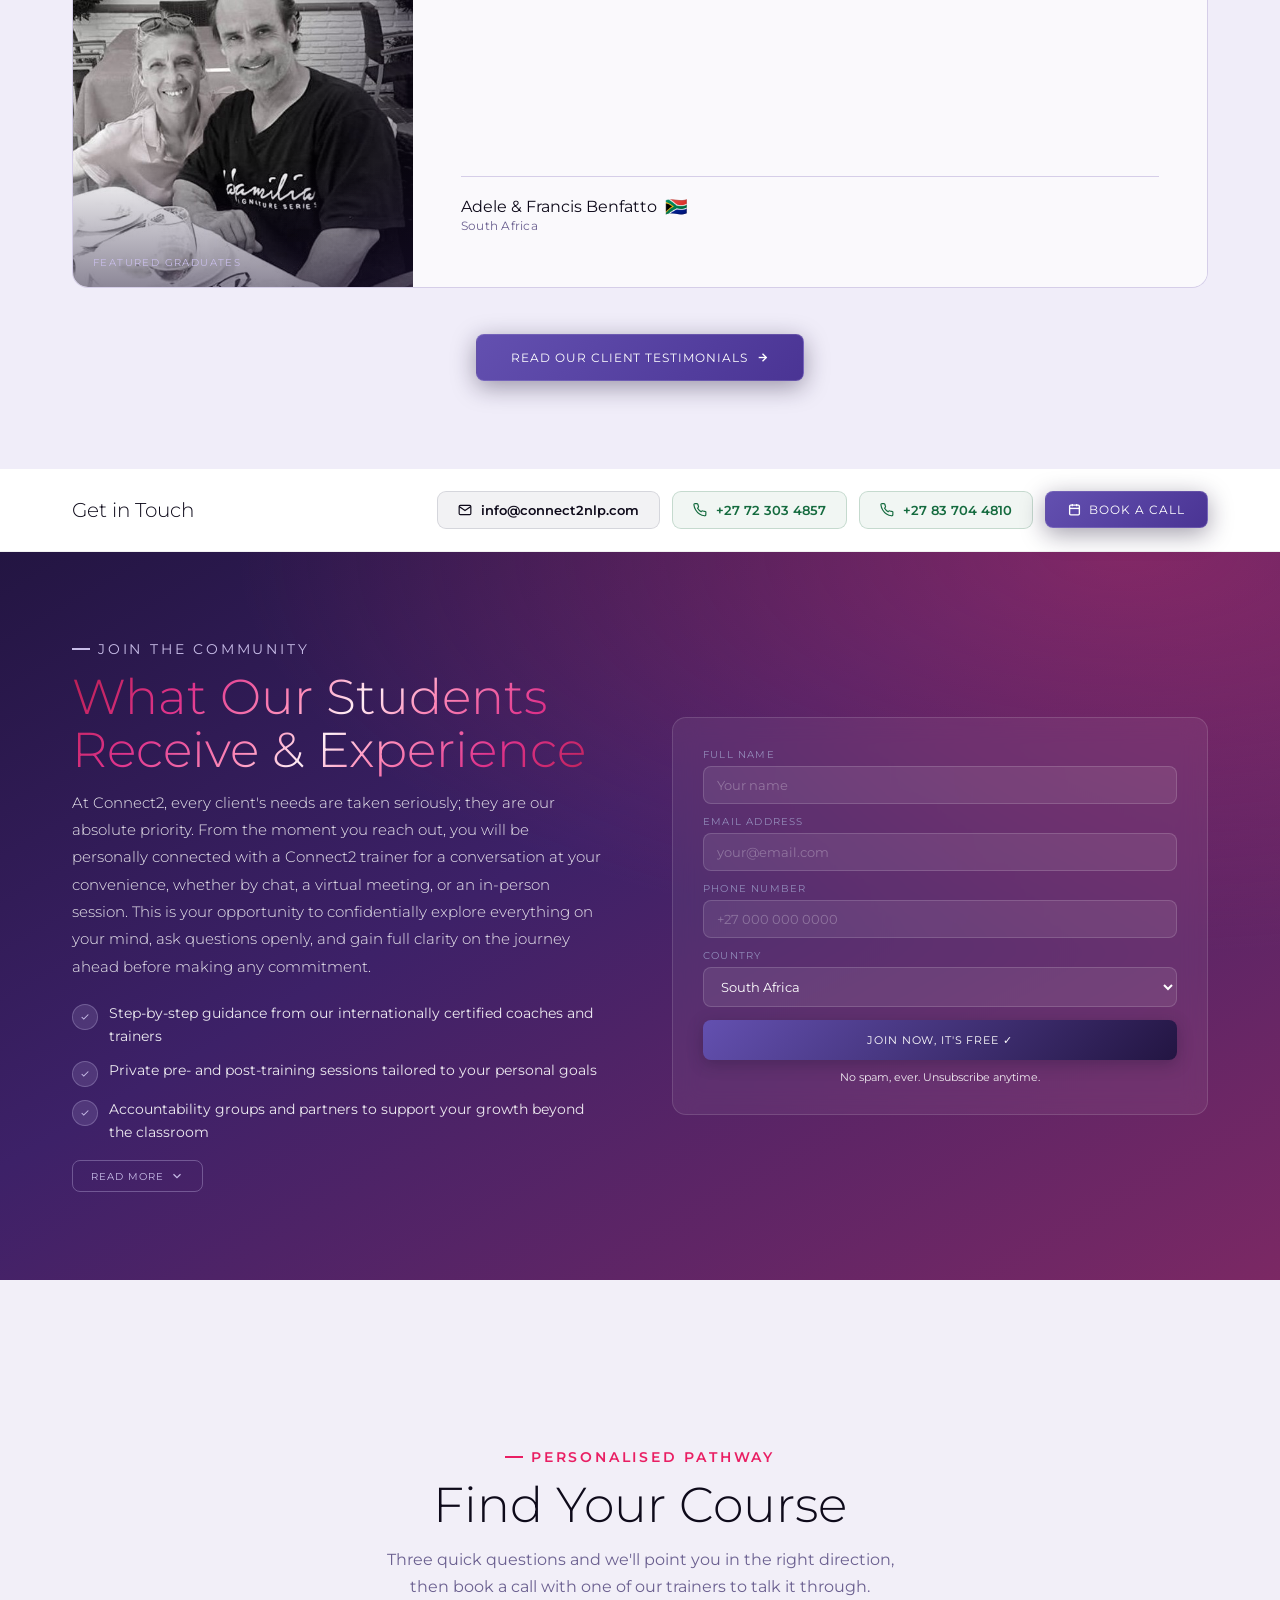
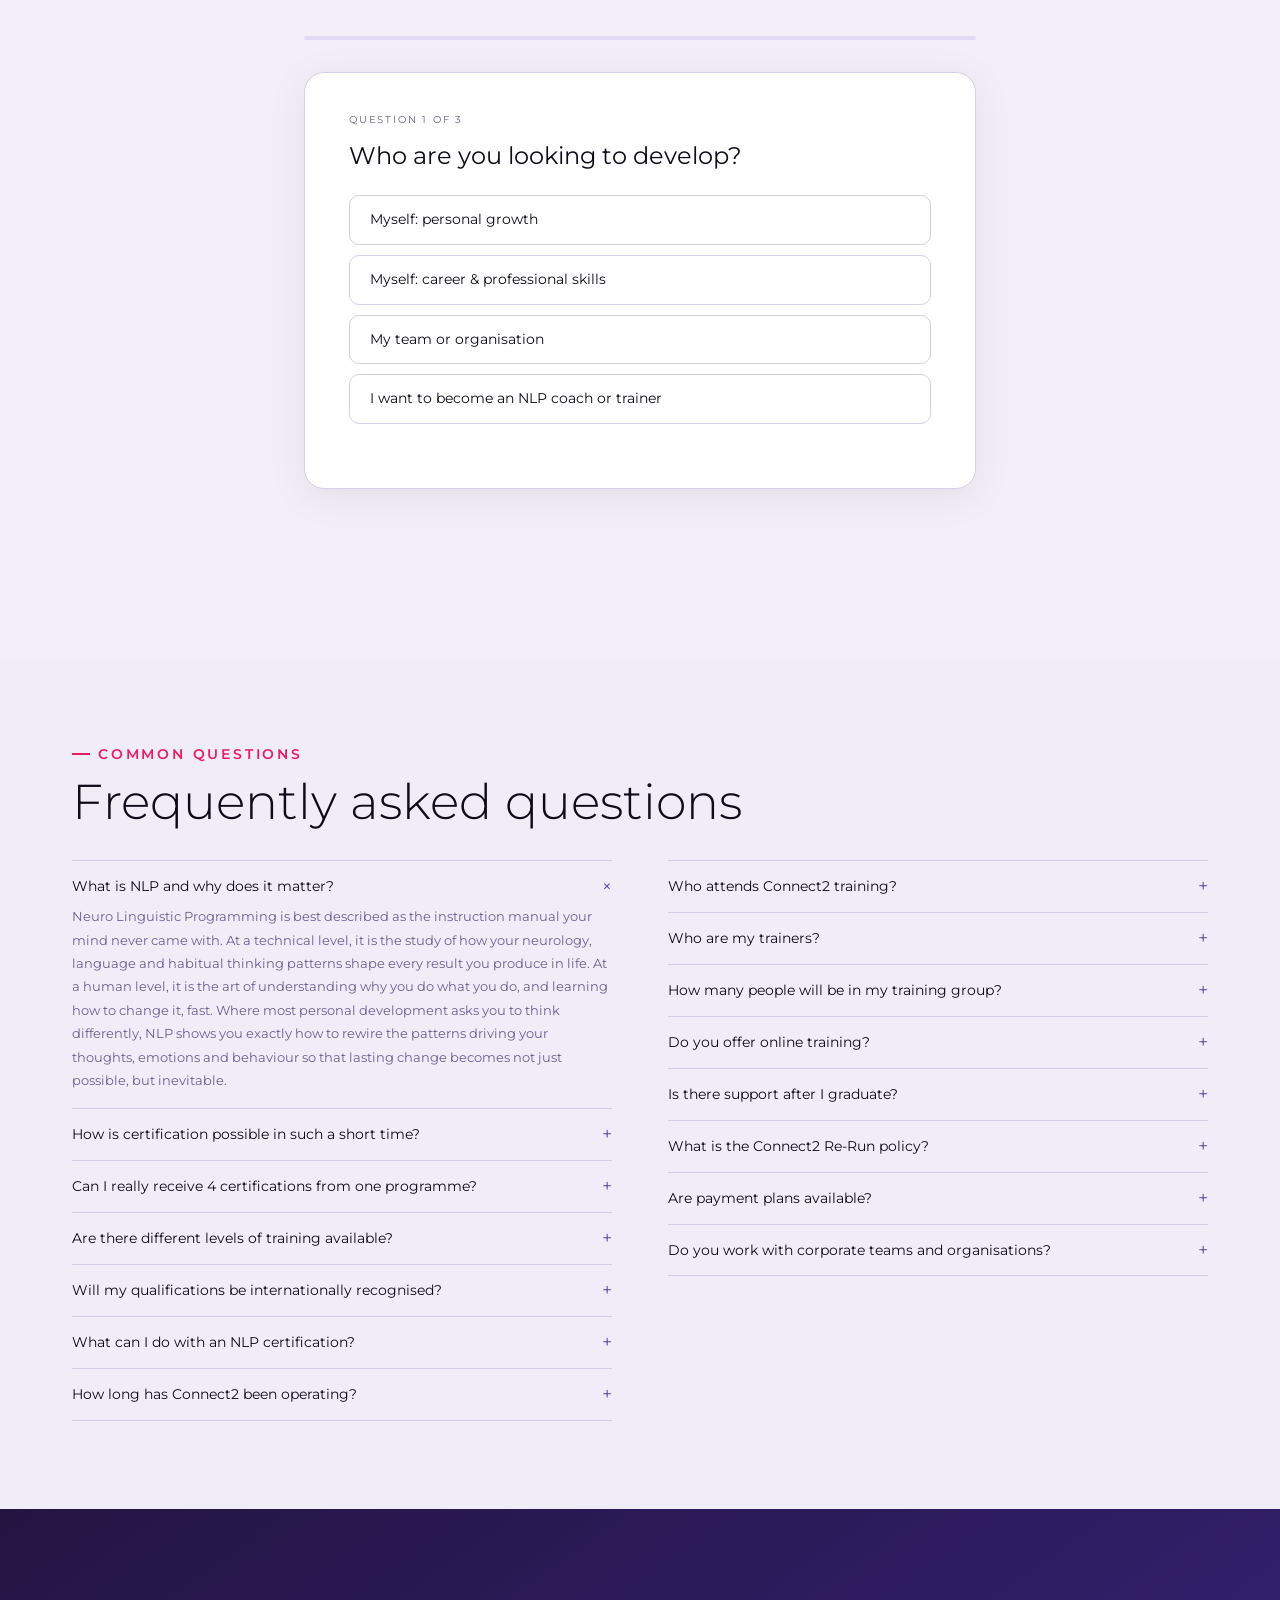
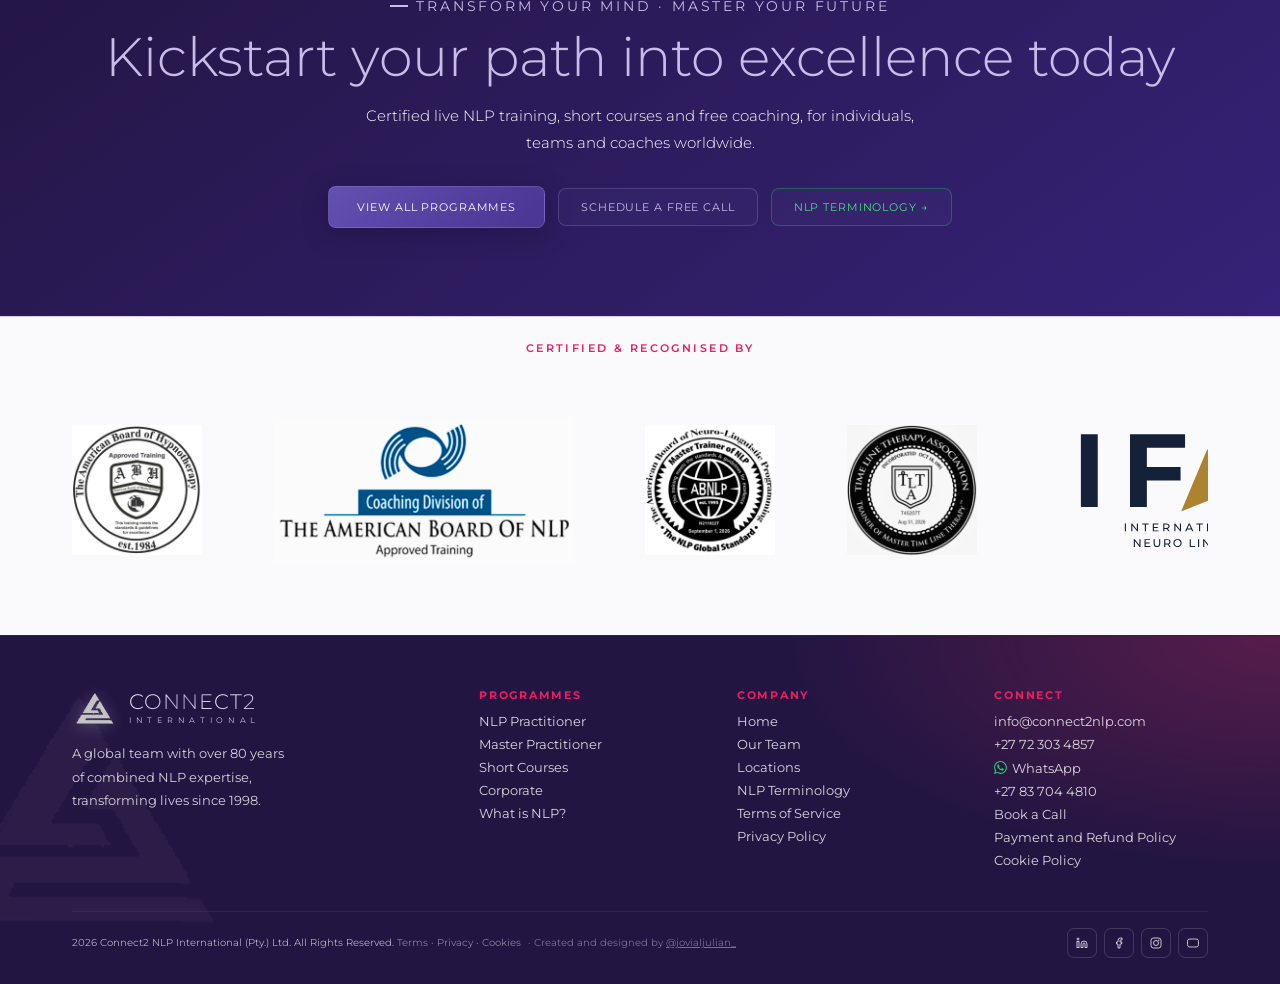
==== commit 9a0d597a: "Space "Connect 2 Your Life" and swap connector dashes for commas - Course name now reads "Connect 2 " ====
--- a/change-is-calling/index.html
+++ b/change-is-calling/index.html
@@ -3,19 +3,19 @@
 <head>
 <meta charset="UTF-8"/>
 <meta name="viewport" content="width=device-width,initial-scale=1.0"/>
-<title>Connect2 Your Life — 4-Session Live Online Training</title>
-<meta name="description" content="Connect2 Your Life: four live online sessions with Connect2 International. 28 September – 1 October 2026, via Zoom. R950 (approx. £45 / $59)."/>
+<title>Connect 2 Your Life, 4-Session Live Online Training</title>
+<meta name="description" content="Connect 2 Your Life: four live online sessions with Connect2 International. 28 September – 1 October 2026, via Zoom. R950 (approx. £45 / $59)."/>
 
 <!-- Open Graph / Instagram & Facebook link preview -->
 <meta property="og:type" content="website"/>
-<meta property="og:title" content="Connect2 Your Life — 4-Session Live Online Training"/>
+<meta property="og:title" content="Connect 2 Your Life, 4-Session Live Online Training"/>
 <meta property="og:description" content="Four live online sessions with Connect2 International. 28 September – 1 October 2026, via Zoom. R950 (approx. £45 / $59)."/>
 <meta property="og:image" content="https://www.connect2nlp.com/images/webinar-banner.jpg"/>
 <meta property="og:url" content="https://www.connect2nlp.com/change-is-calling"/>
 
 <!-- Twitter Card (shares the same crawler family as some Meta tooling) -->
 <meta name="twitter:card" content="summary_large_image"/>
-<meta name="twitter:title" content="Connect2 Your Life — 4-Session Live Online Training"/>
+<meta name="twitter:title" content="Connect 2 Your Life, 4-Session Live Online Training"/>
 <meta name="twitter:description" content="Four live online sessions with Connect2 International. 28 September – 1 October 2026, via Zoom. R950 (approx. £45 / $59)."/>
 <meta name="twitter:image" content="https://www.connect2nlp.com/images/webinar-banner.jpg"/>
 
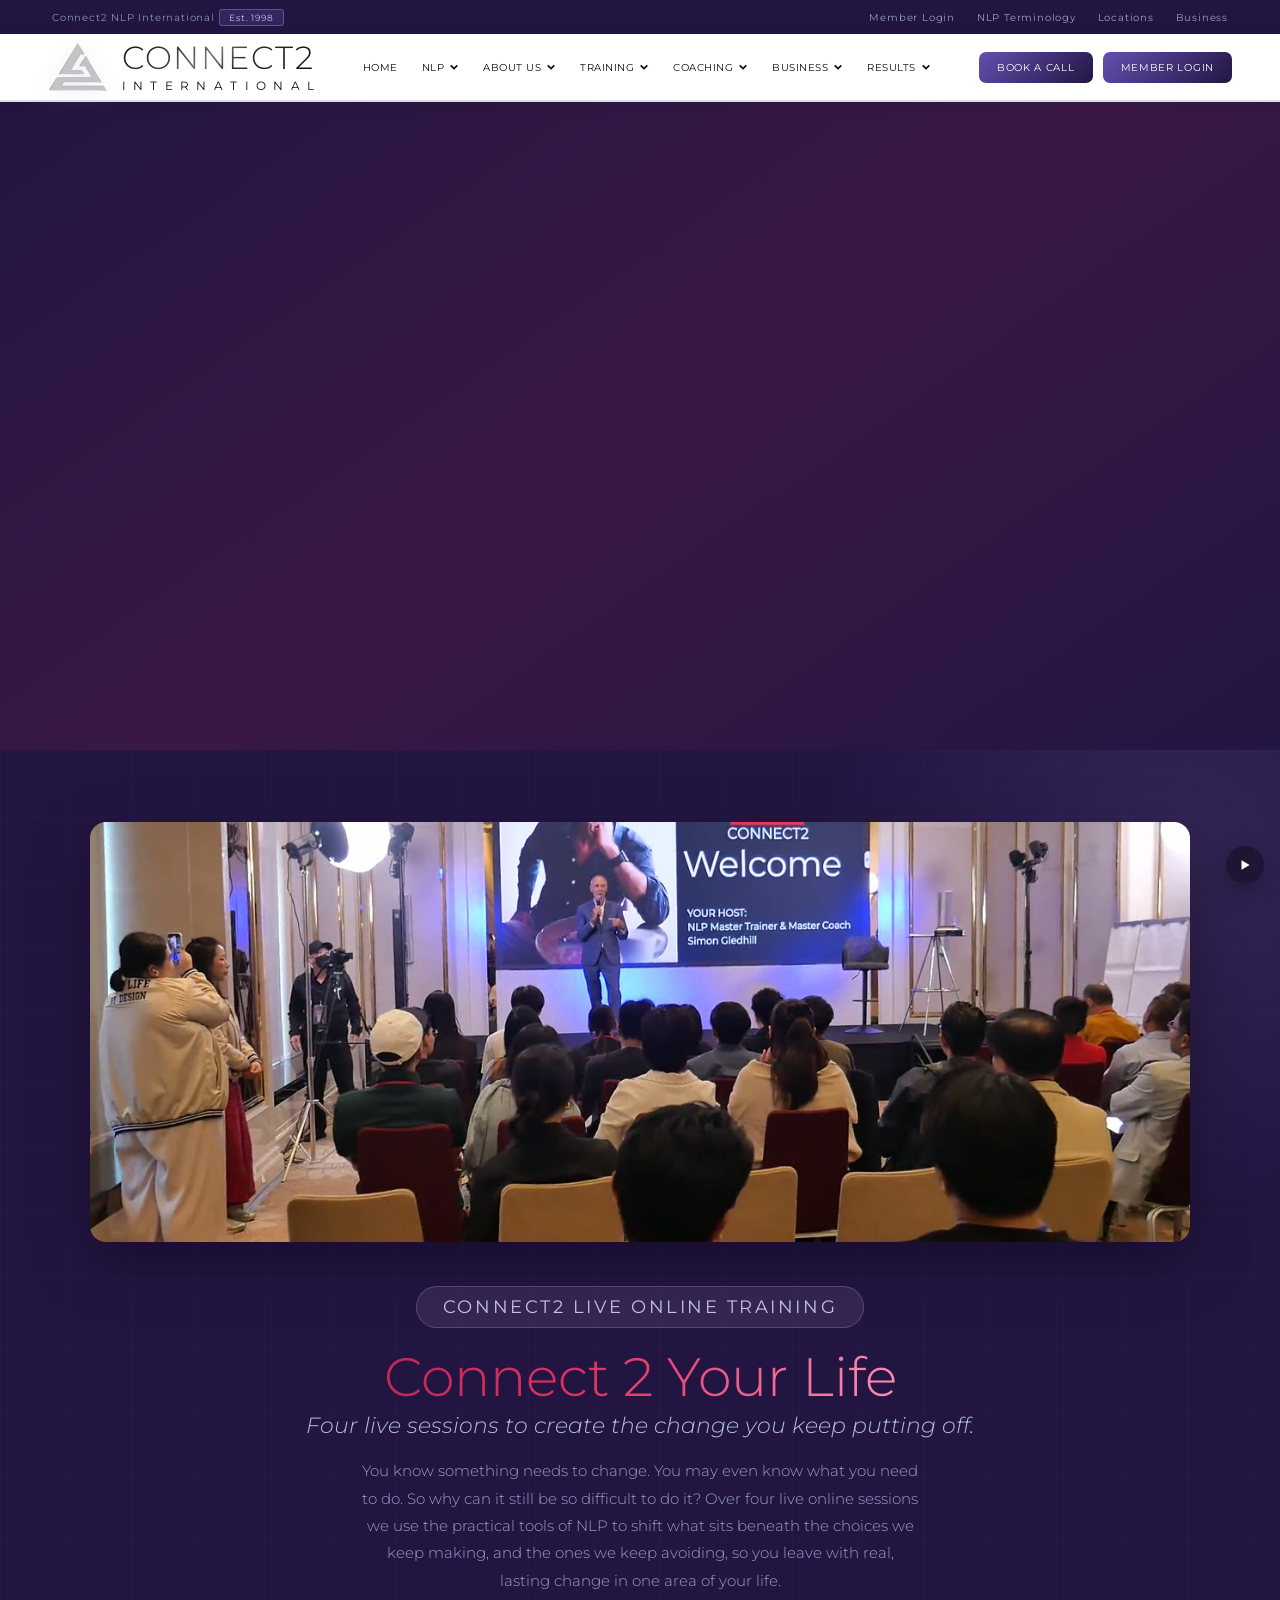
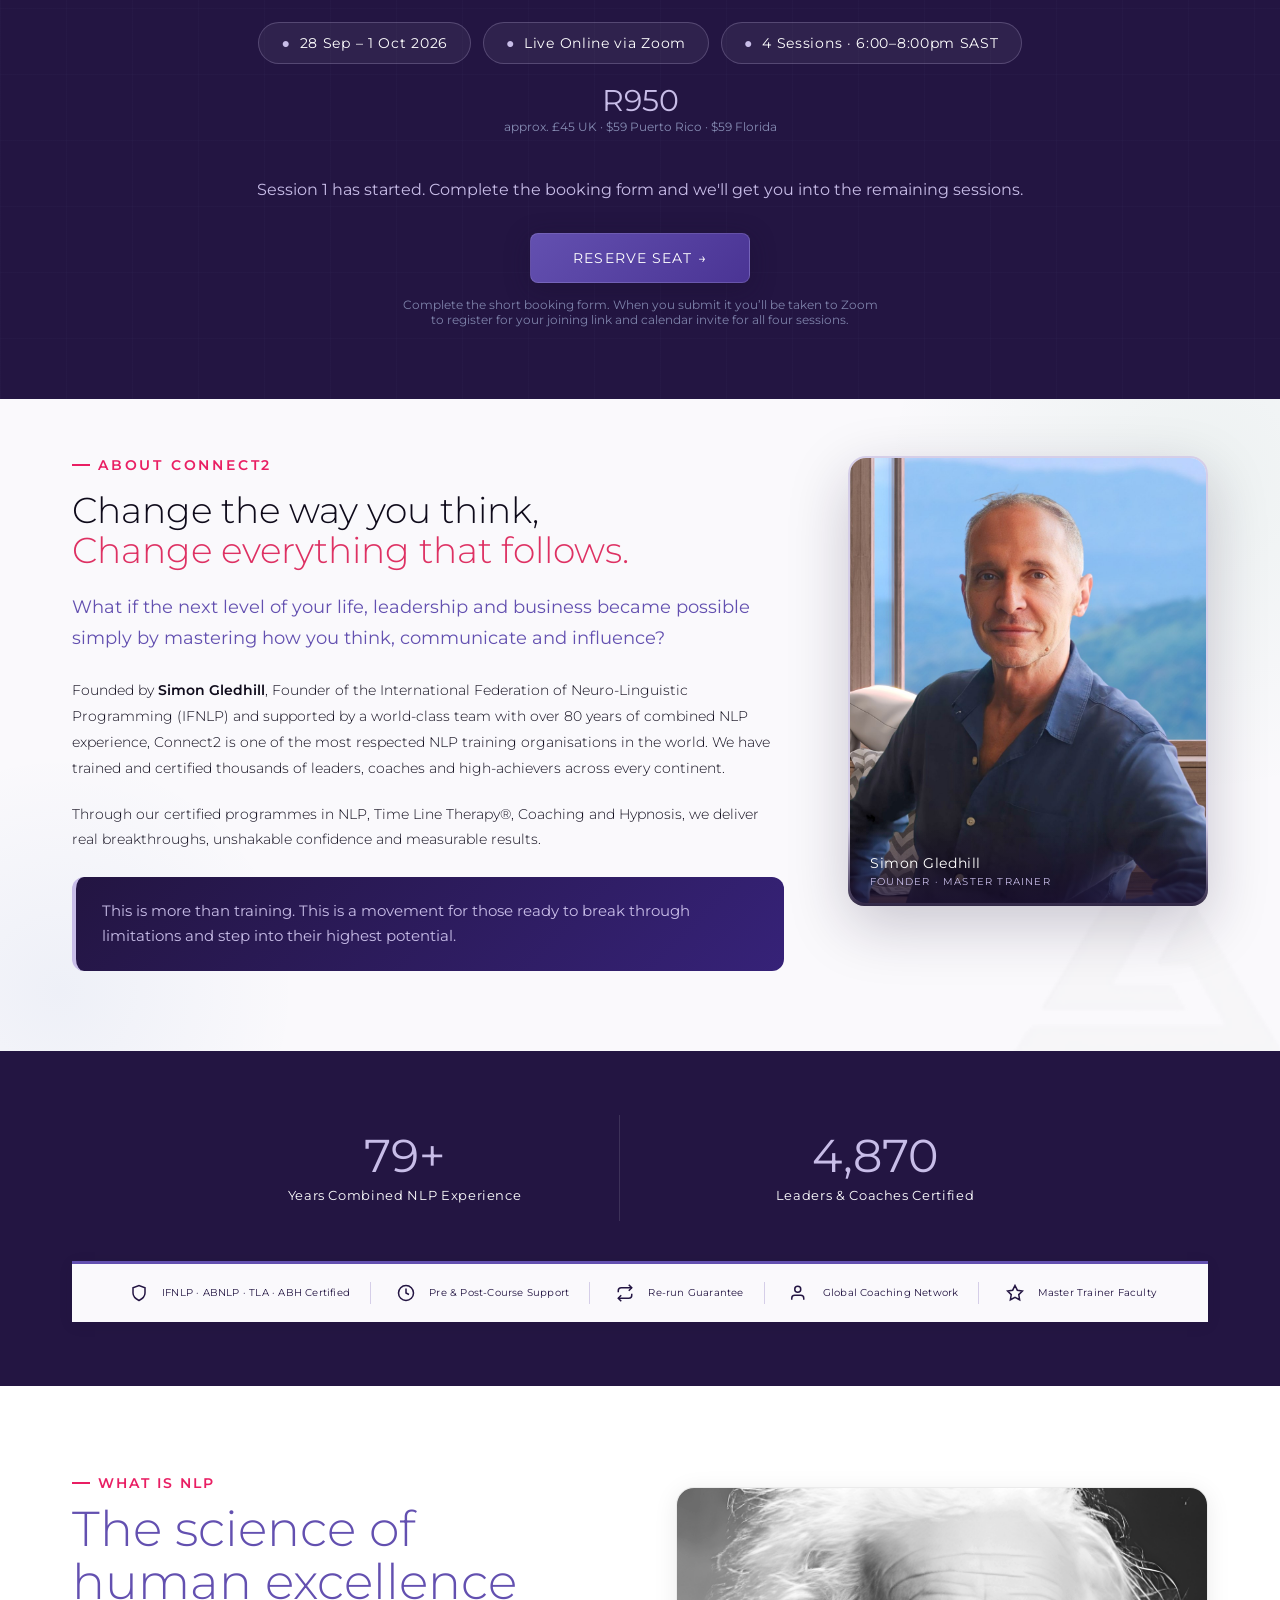
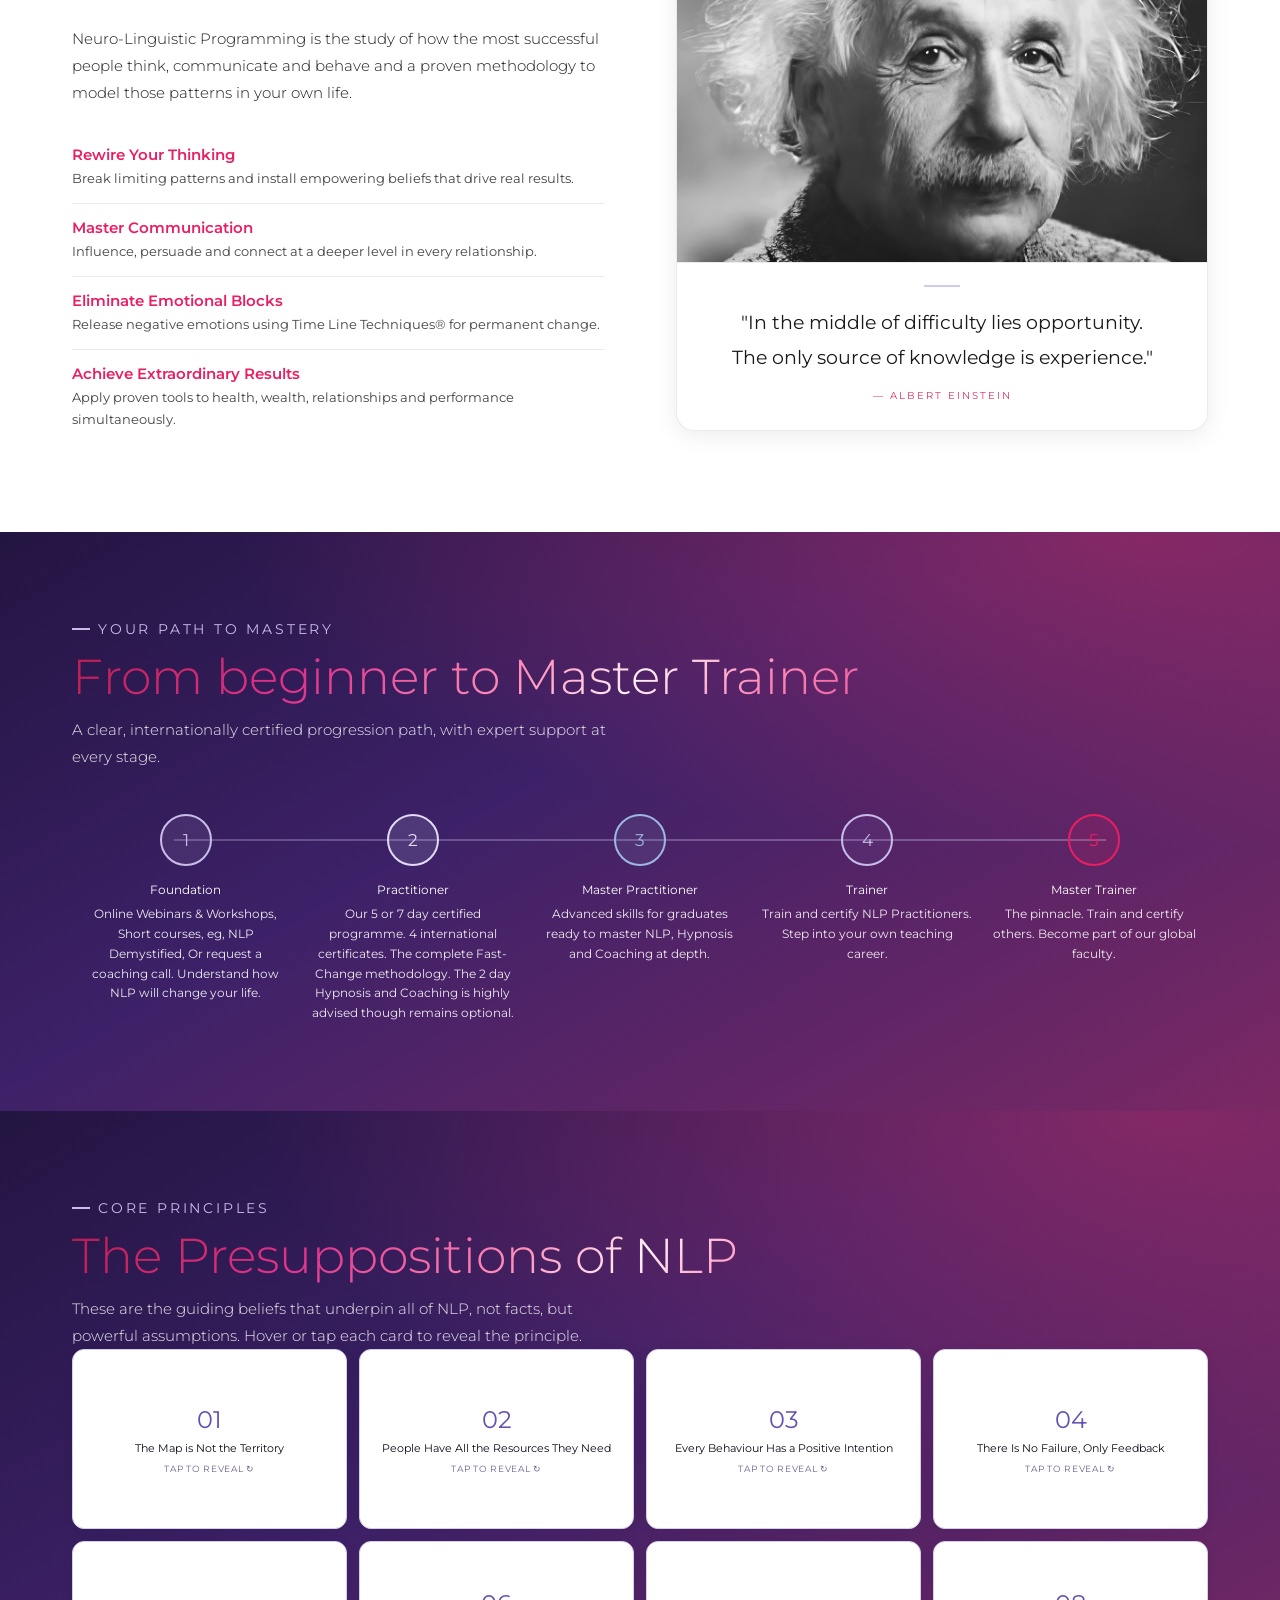
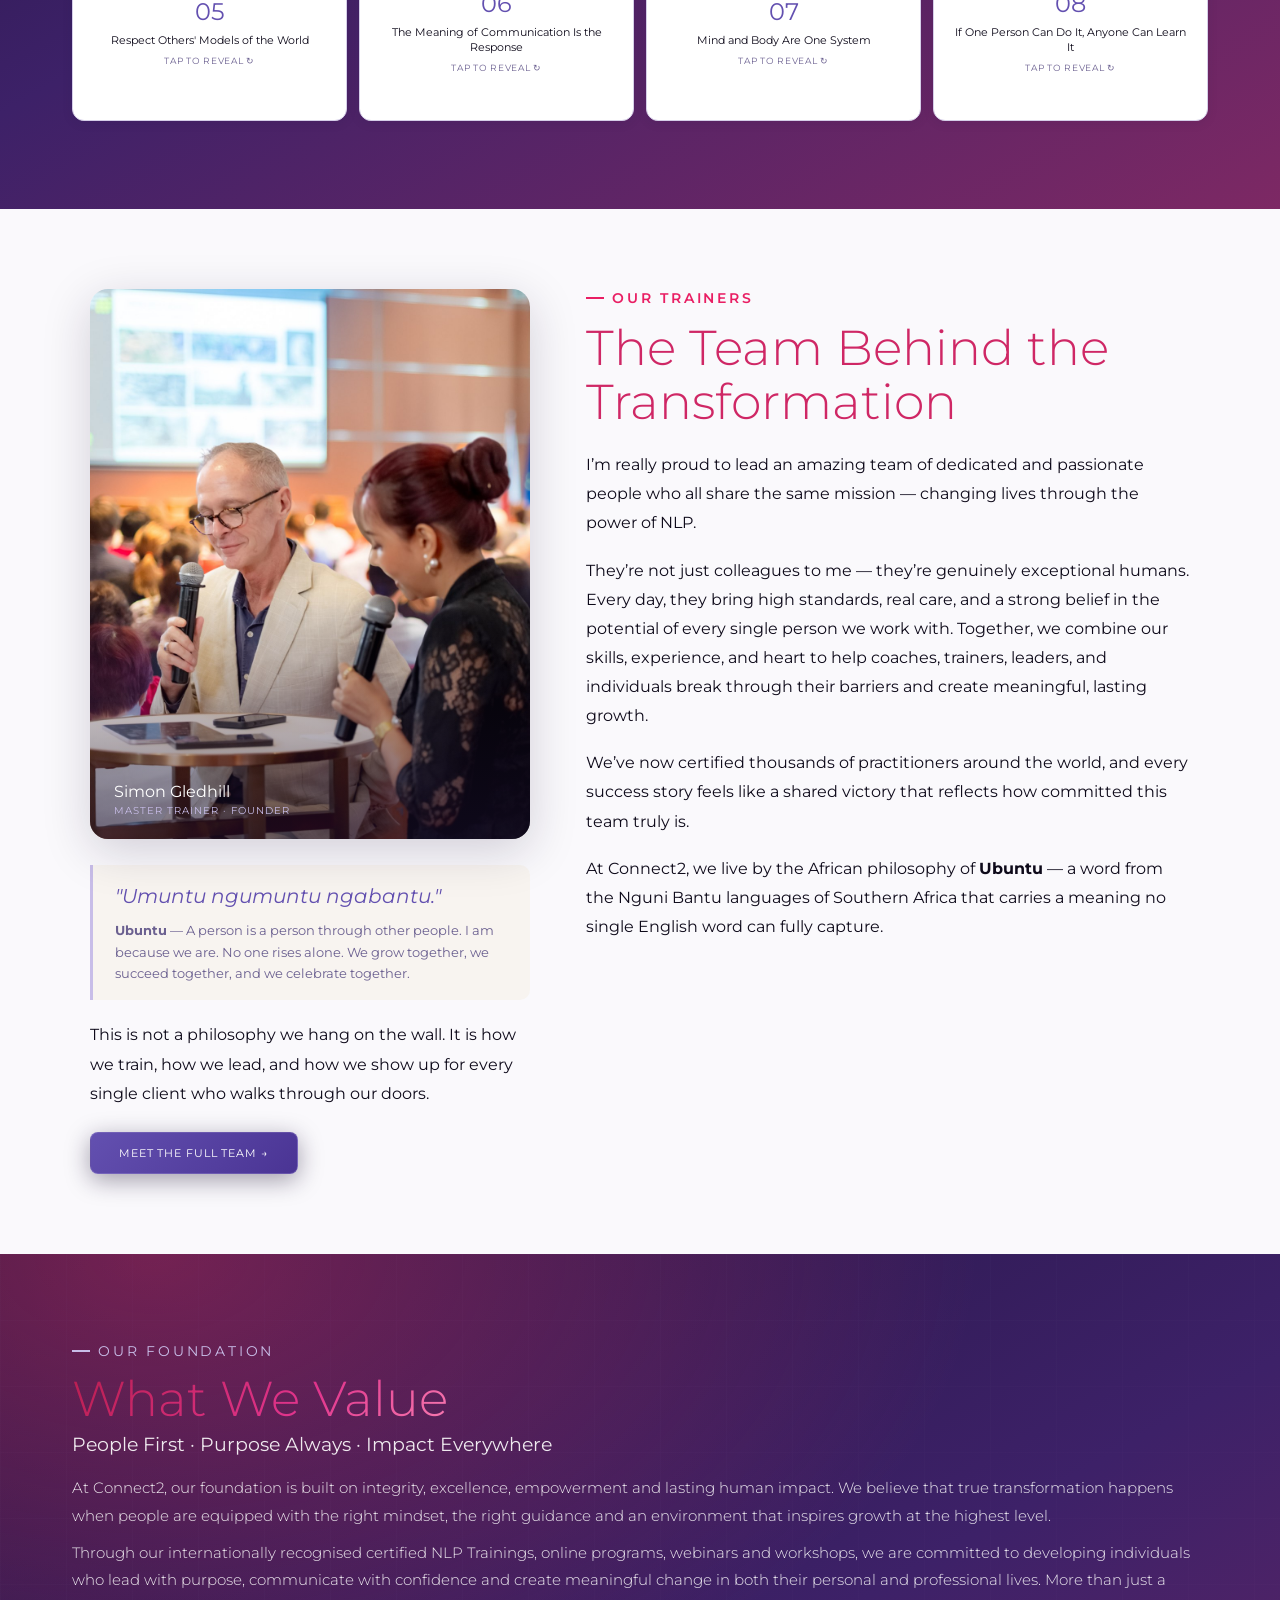
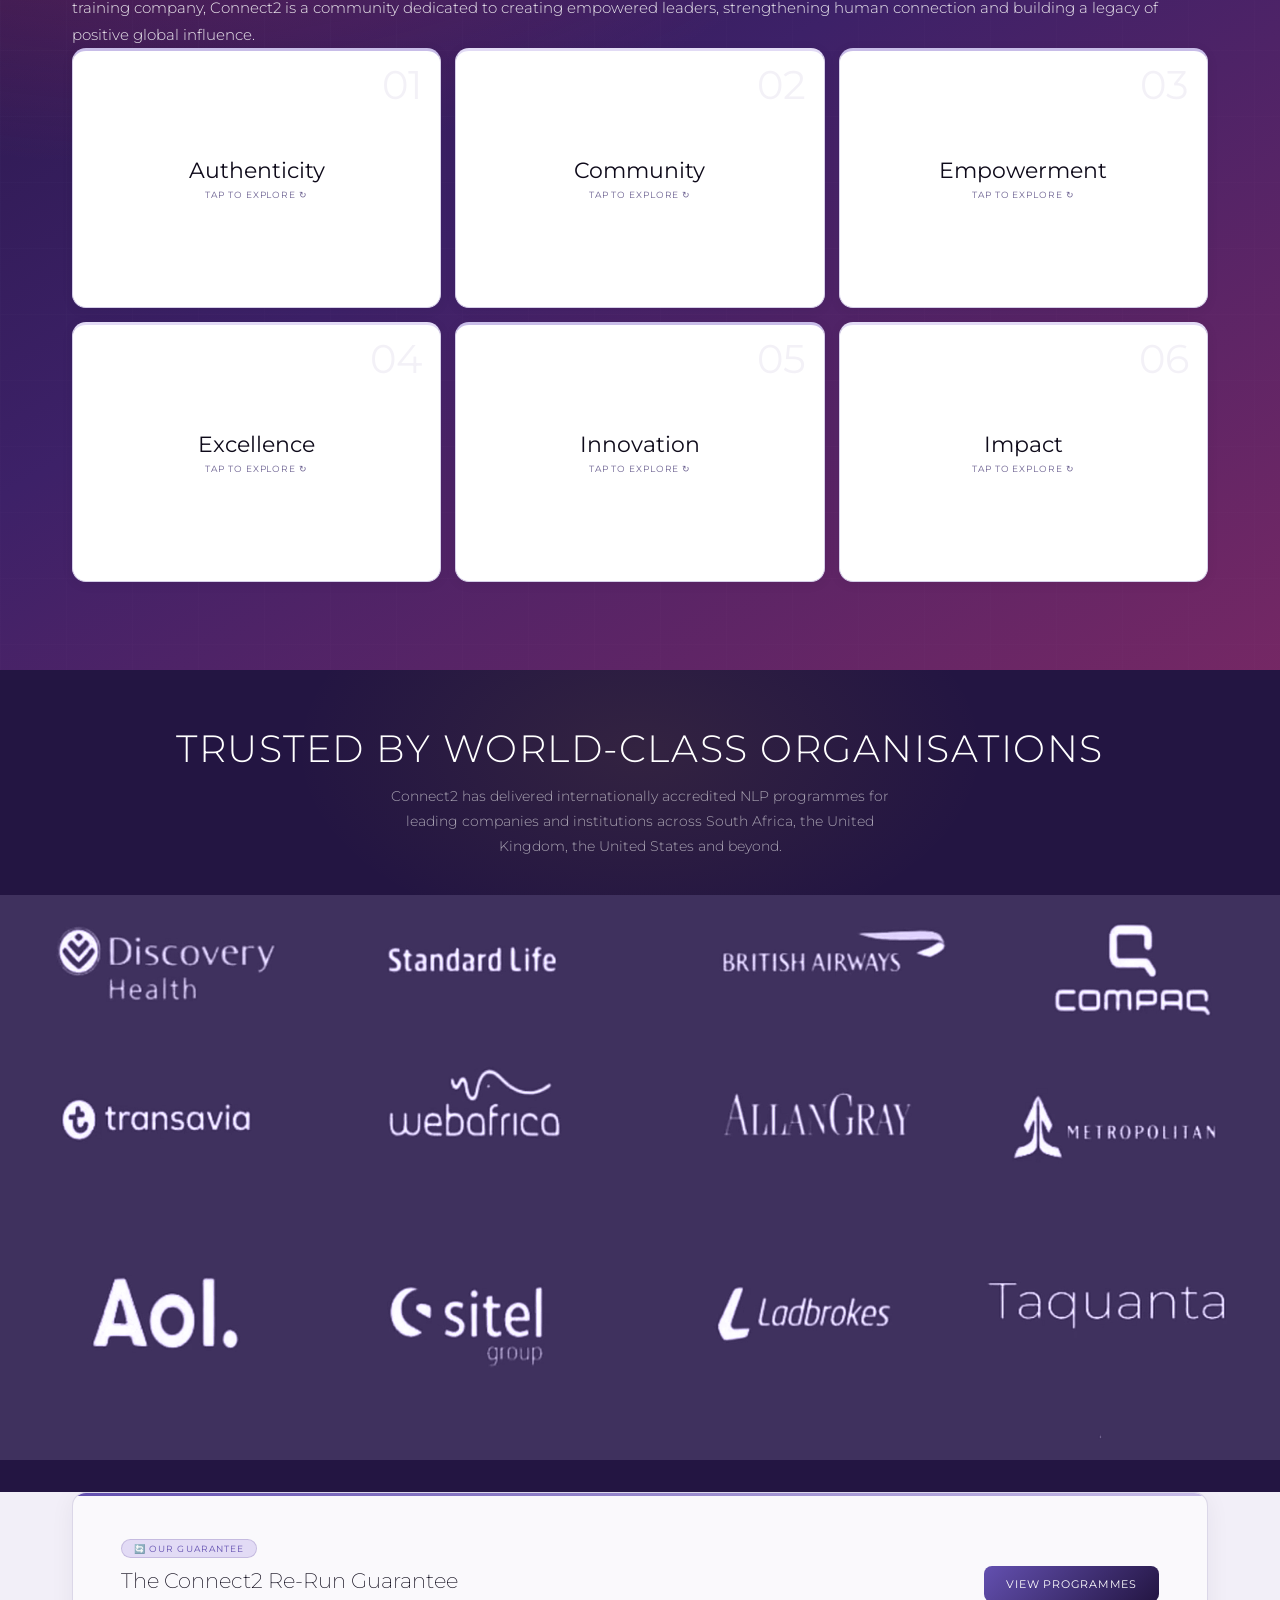
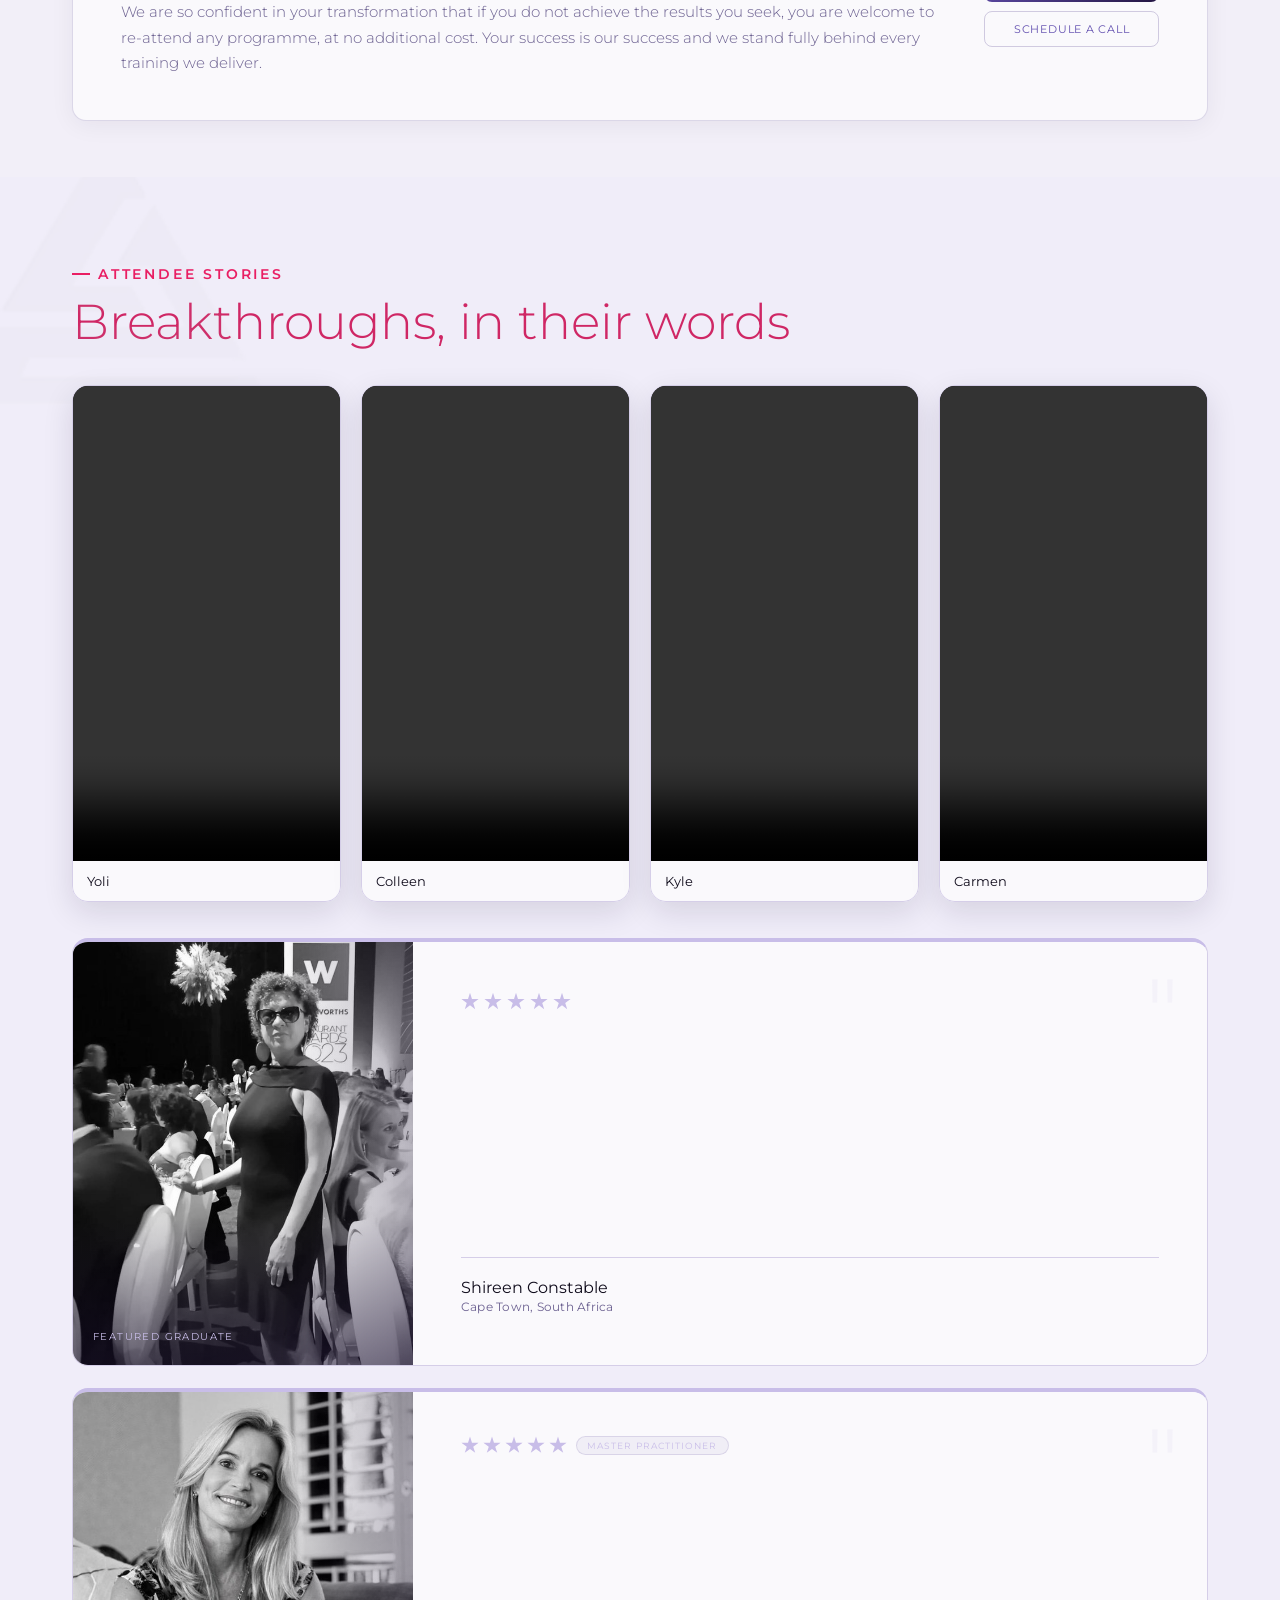
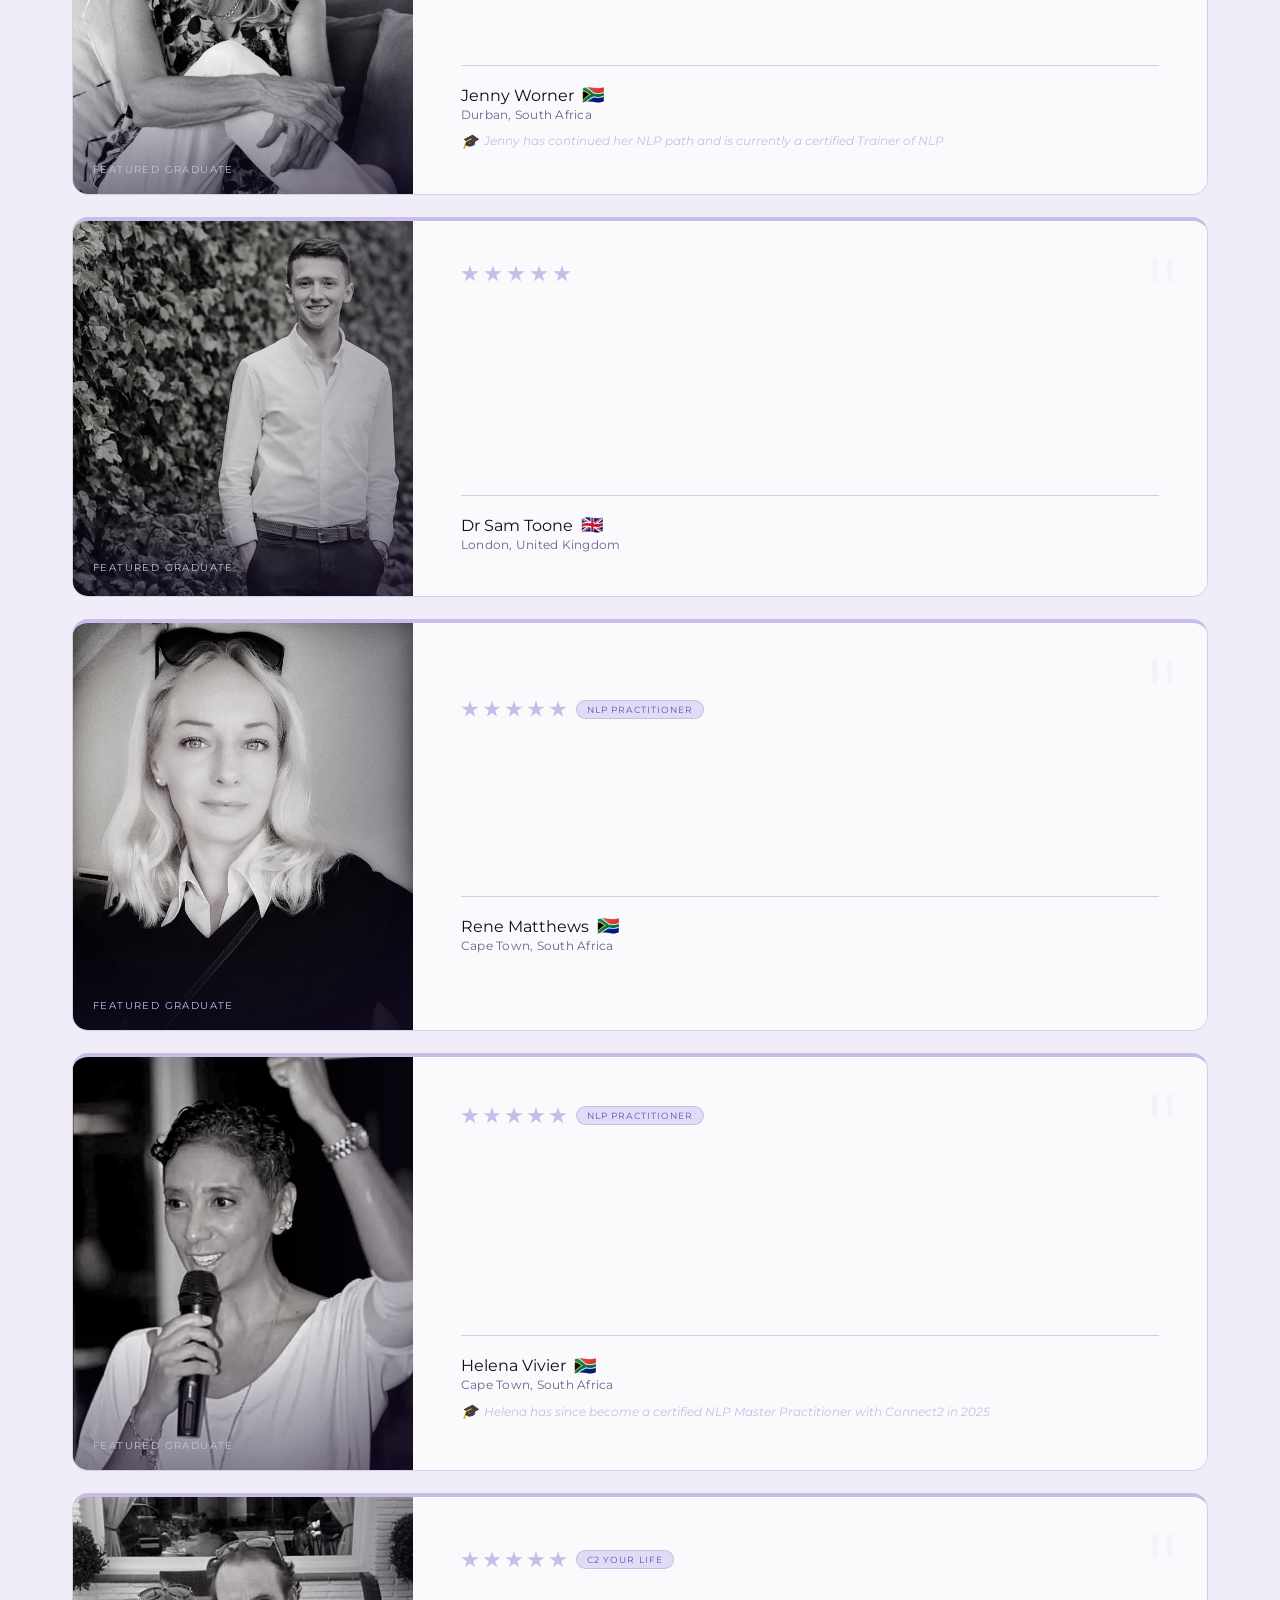
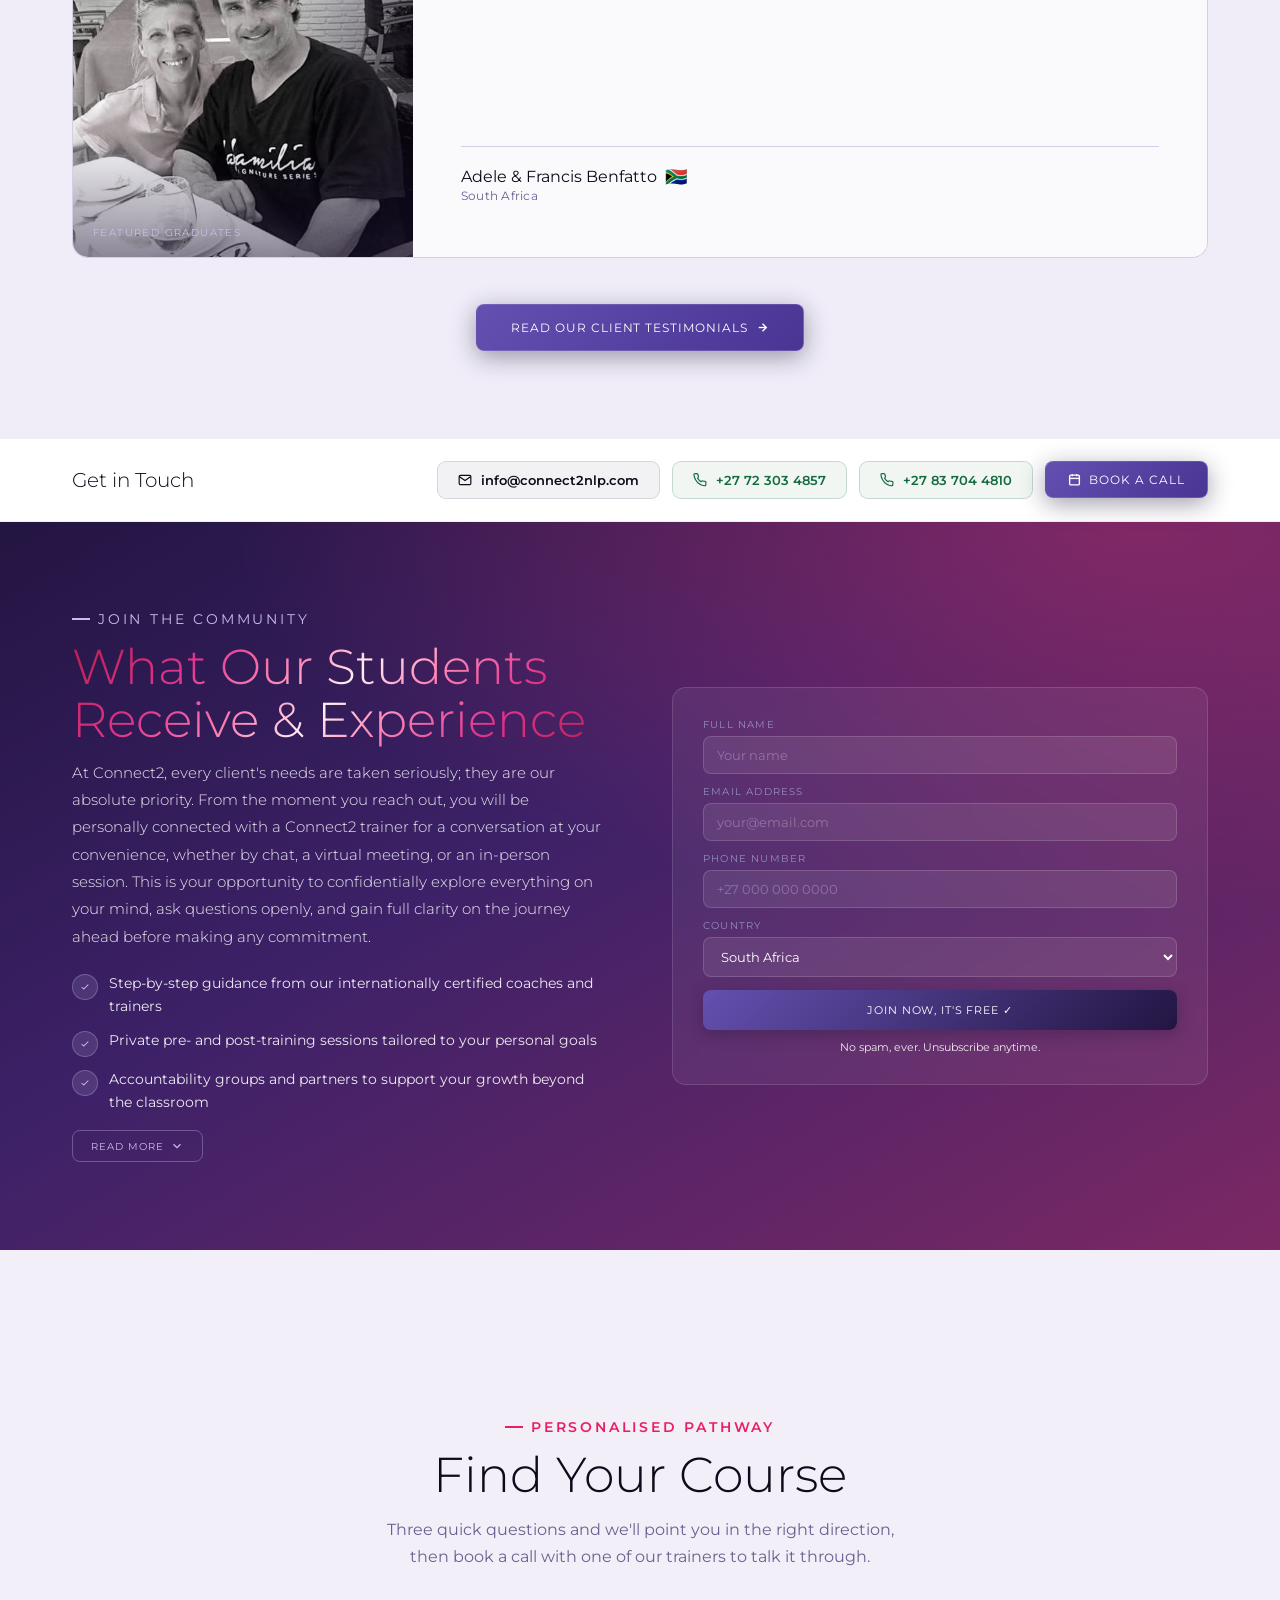
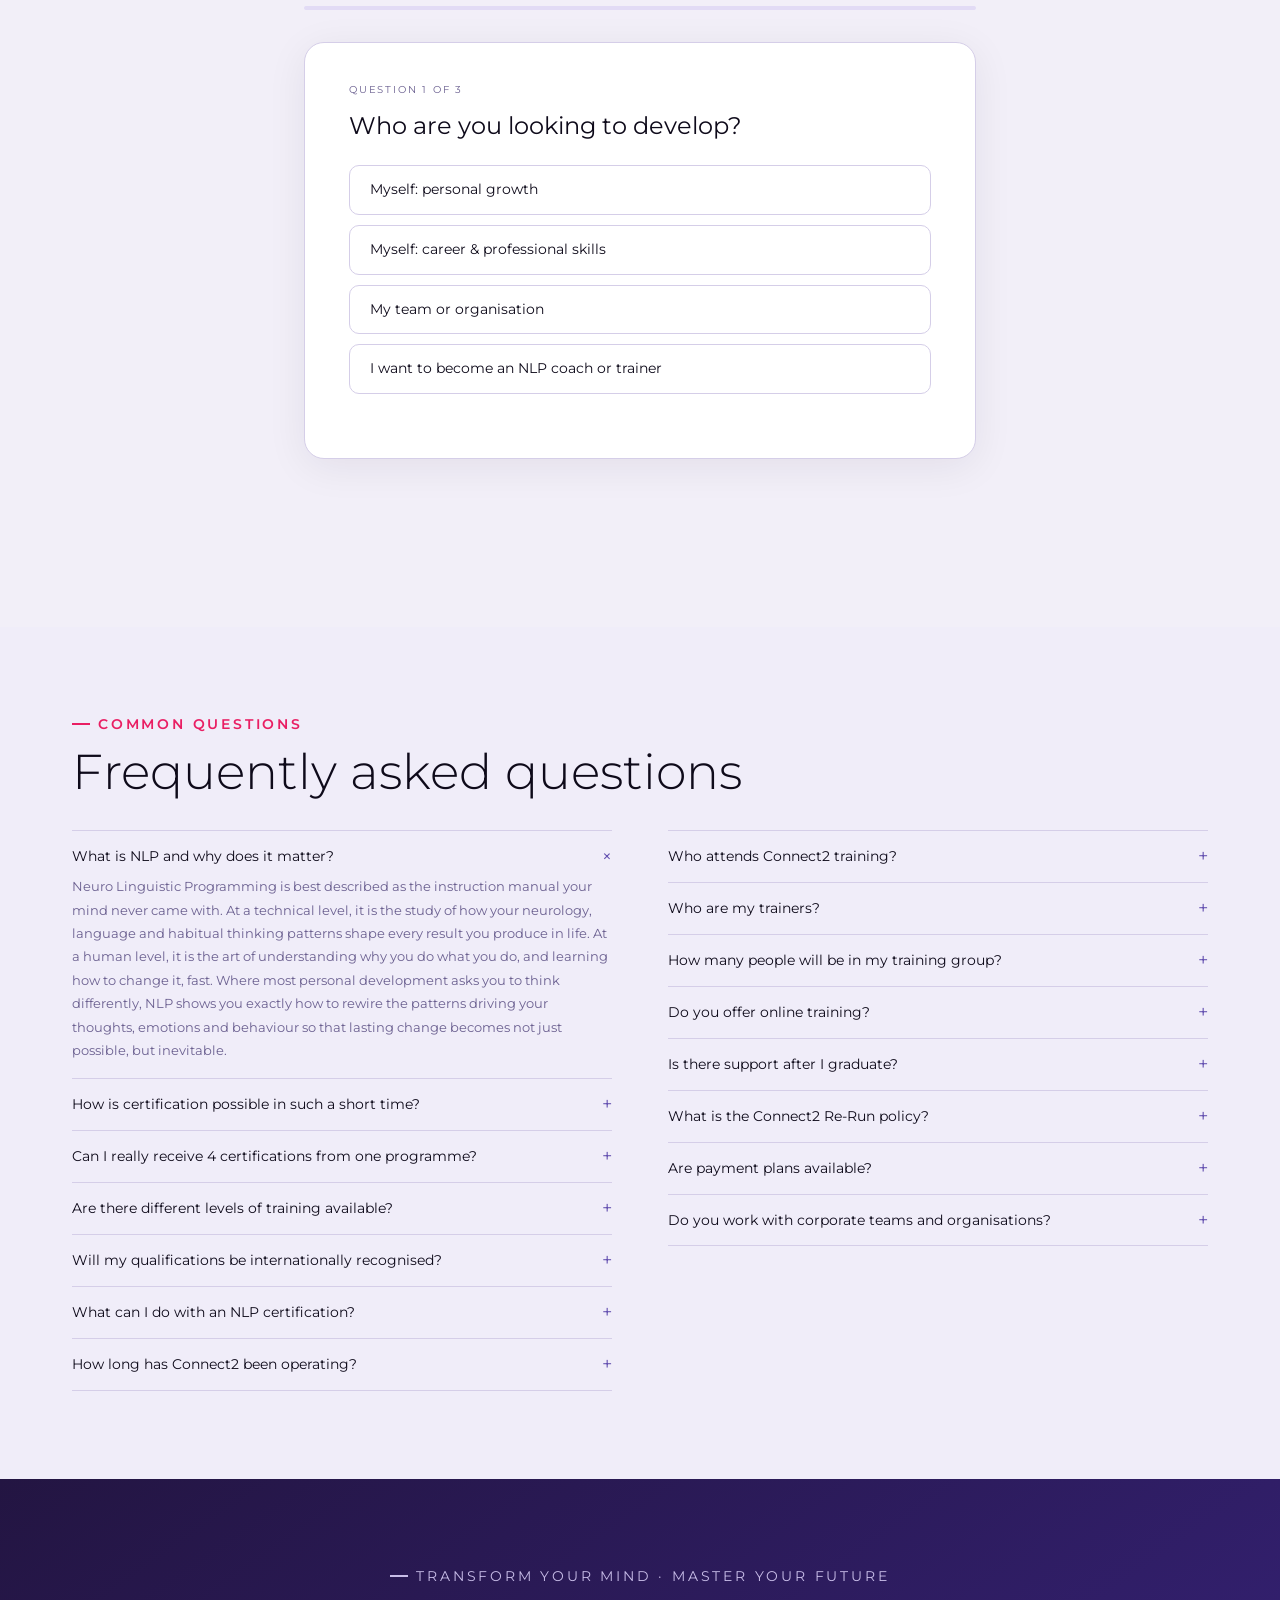
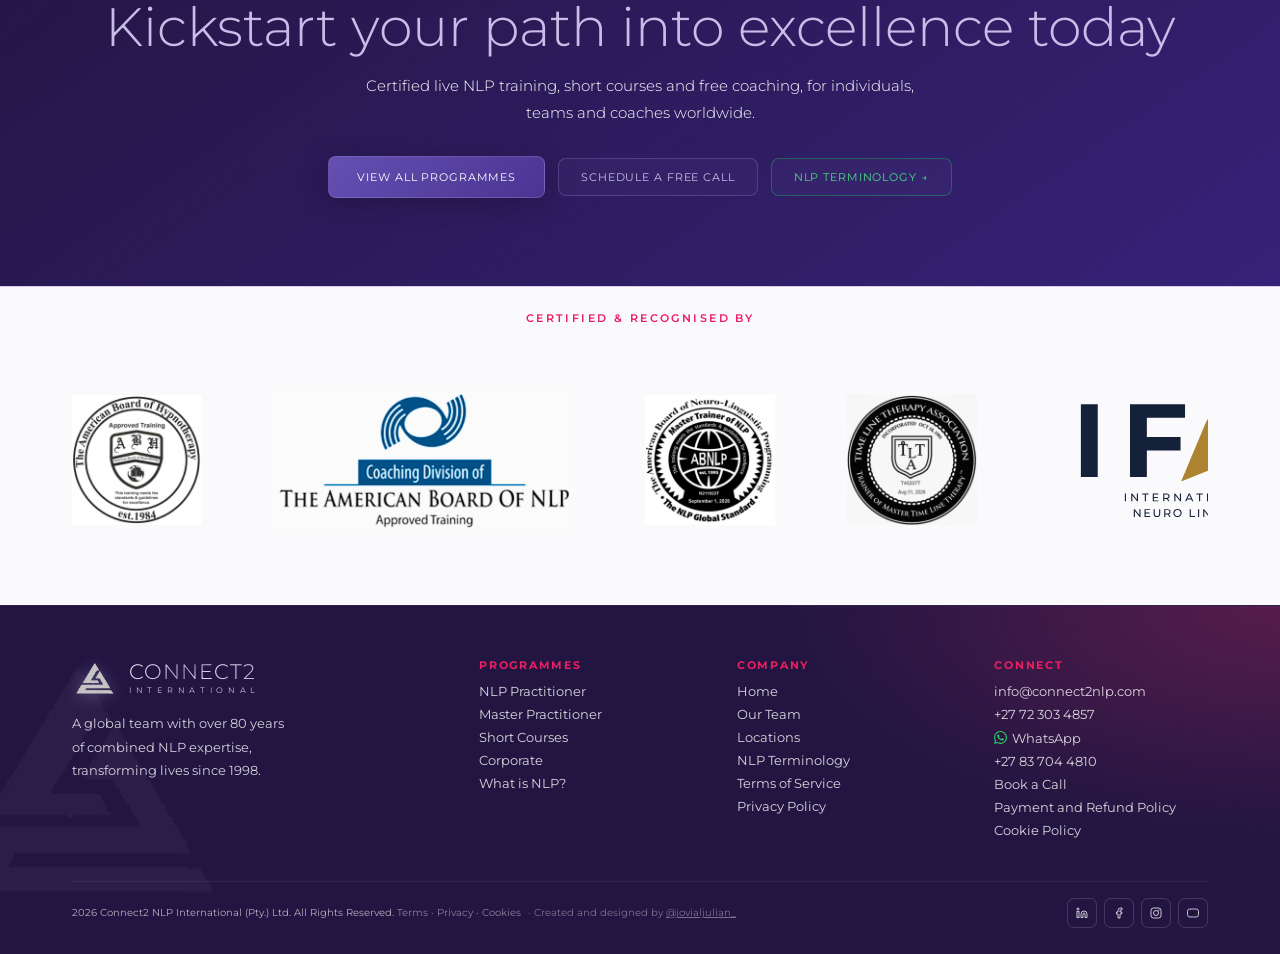
==== commit 358b86f7: "Use the Connect 2 Your Life campaign graphic as the link-preview image Add images/connect2-your-life" ====
--- a/change-is-calling/index.html
+++ b/change-is-calling/index.html
@@ -10,14 +10,17 @@
 <meta property="og:type" content="website"/>
 <meta property="og:title" content="Connect 2 Your Life, 4-Session Live Online Training"/>
 <meta property="og:description" content="Four live online sessions with Connect2 International. 28 September – 1 October 2026, via Zoom. R950 (approx. £45 / $59)."/>
-<meta property="og:image" content="https://www.connect2nlp.com/images/webinar-banner.jpg"/>
+<meta property="og:image" content="https://www.connect2nlp.com/images/connect2-your-life-share.jpg"/>
+<meta property="og:image:width" content="1200"/>
+<meta property="og:image:height" content="630"/>
+<meta property="og:image:alt" content="Connect 2 Your Life — 28 Sept to 01 Oct, 4 x 2 hours"/>
 <meta property="og:url" content="https://www.connect2nlp.com/change-is-calling"/>
 
 <!-- Twitter Card (shares the same crawler family as some Meta tooling) -->
 <meta name="twitter:card" content="summary_large_image"/>
 <meta name="twitter:title" content="Connect 2 Your Life, 4-Session Live Online Training"/>
 <meta name="twitter:description" content="Four live online sessions with Connect2 International. 28 September – 1 October 2026, via Zoom. R950 (approx. £45 / $59)."/>
-<meta name="twitter:image" content="https://www.connect2nlp.com/images/webinar-banner.jpg"/>
+<meta name="twitter:image" content="https://www.connect2nlp.com/images/connect2-your-life-share.jpg"/>
 
 <!-- Instant redirect to the actual section on the homepage -->
 <meta http-equiv="refresh" content="0; url=/#change-is-calling"/>
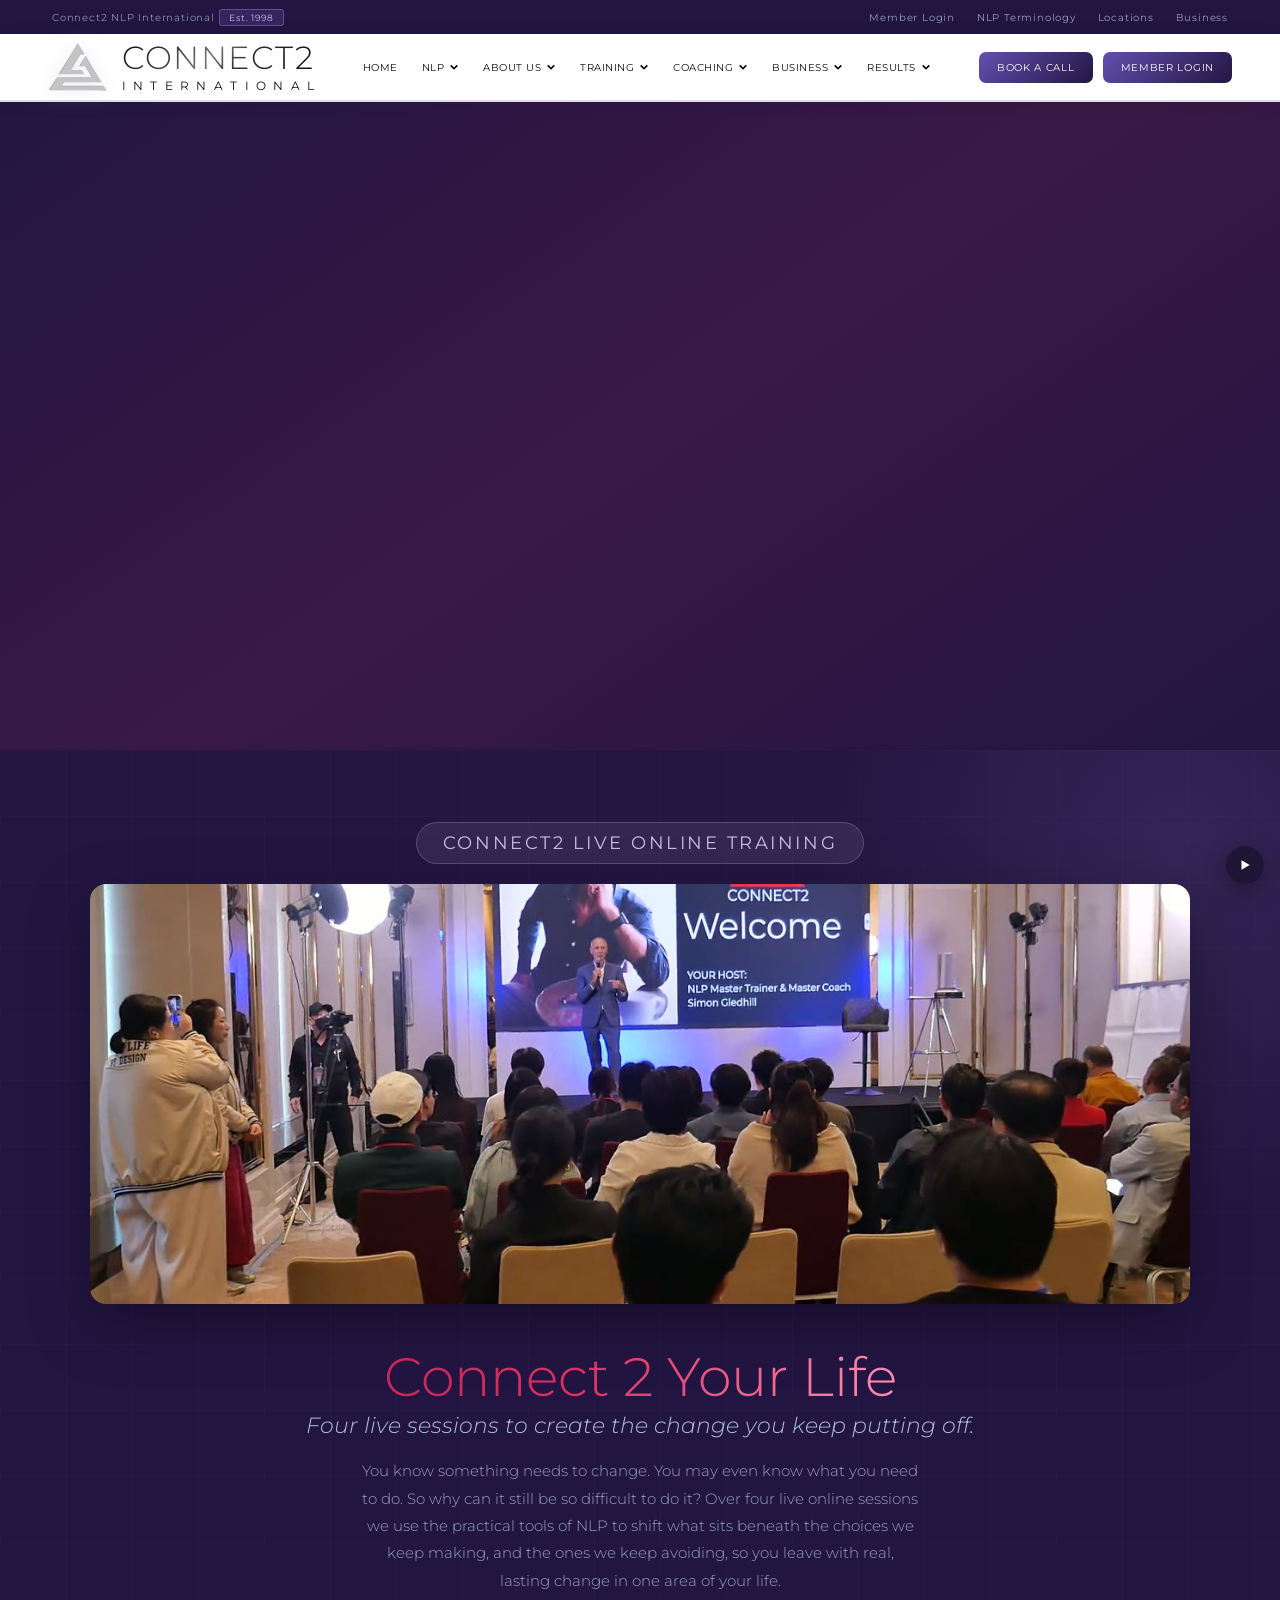
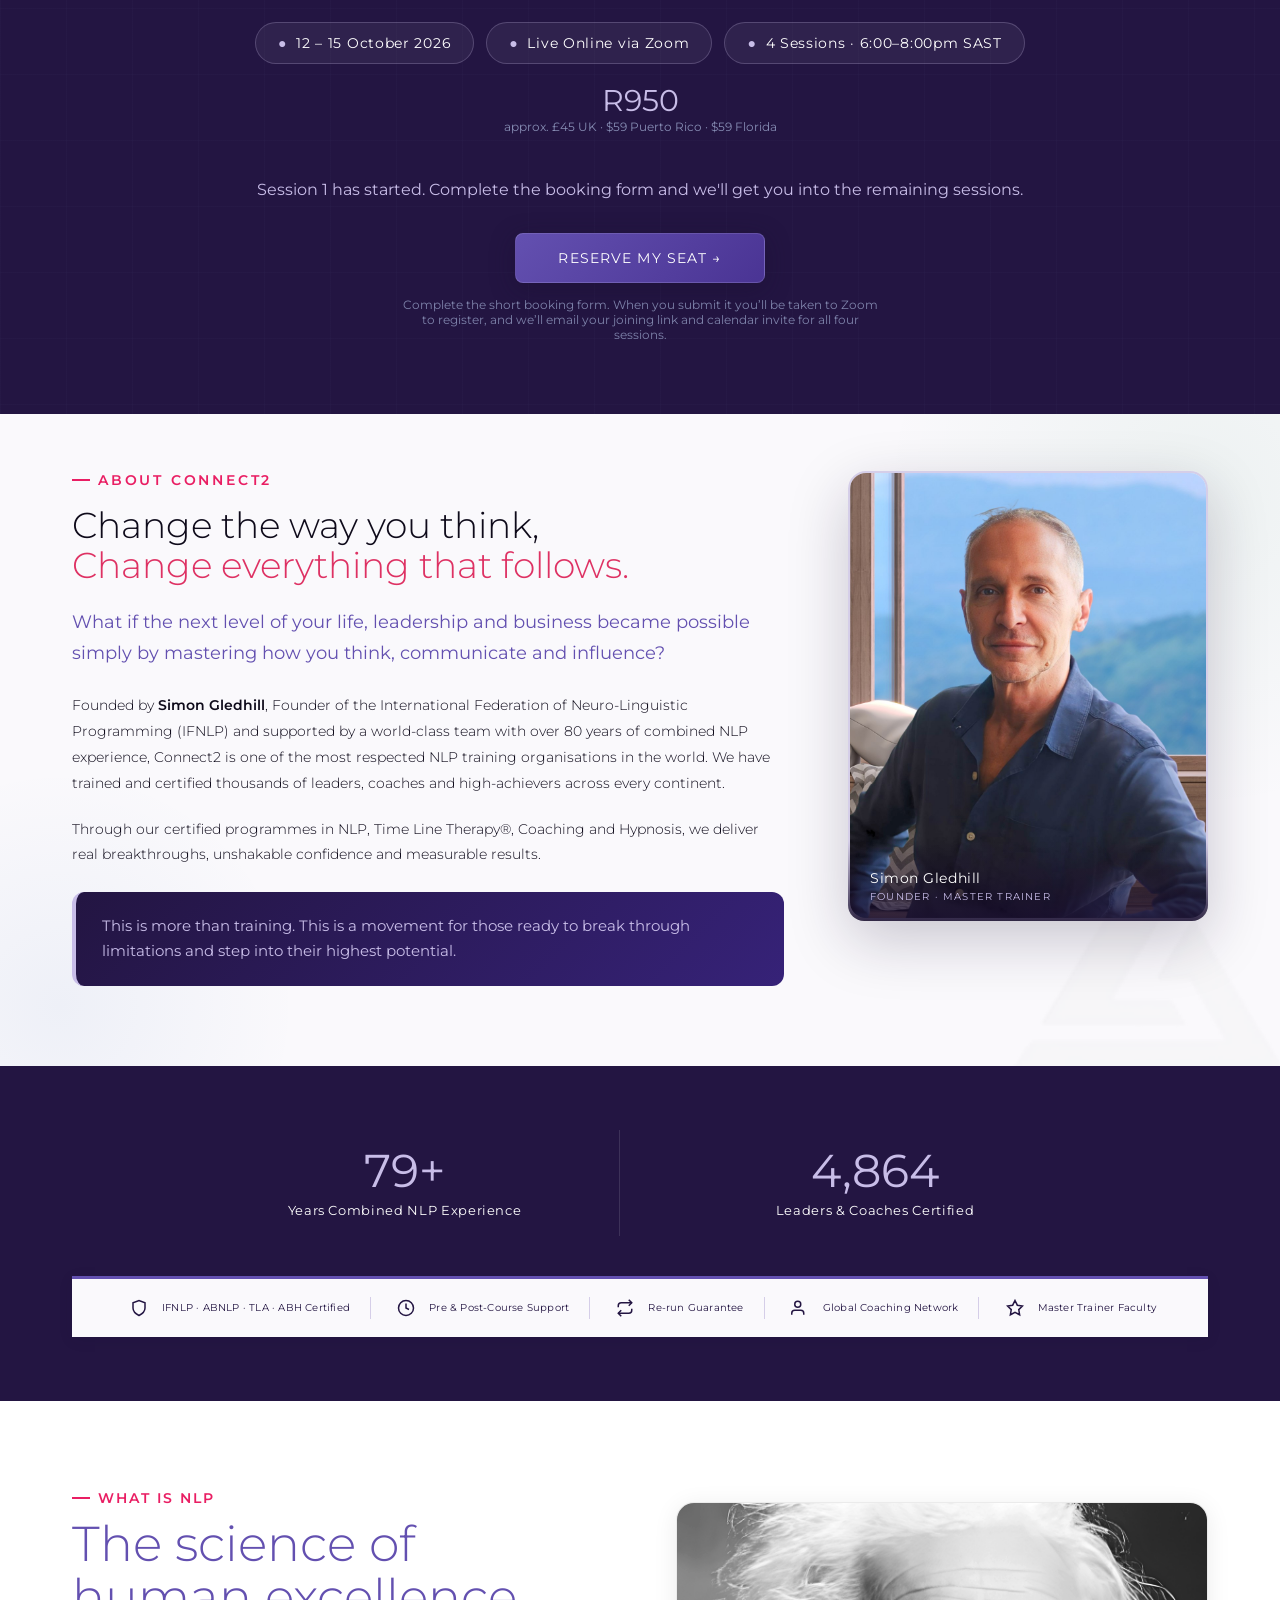
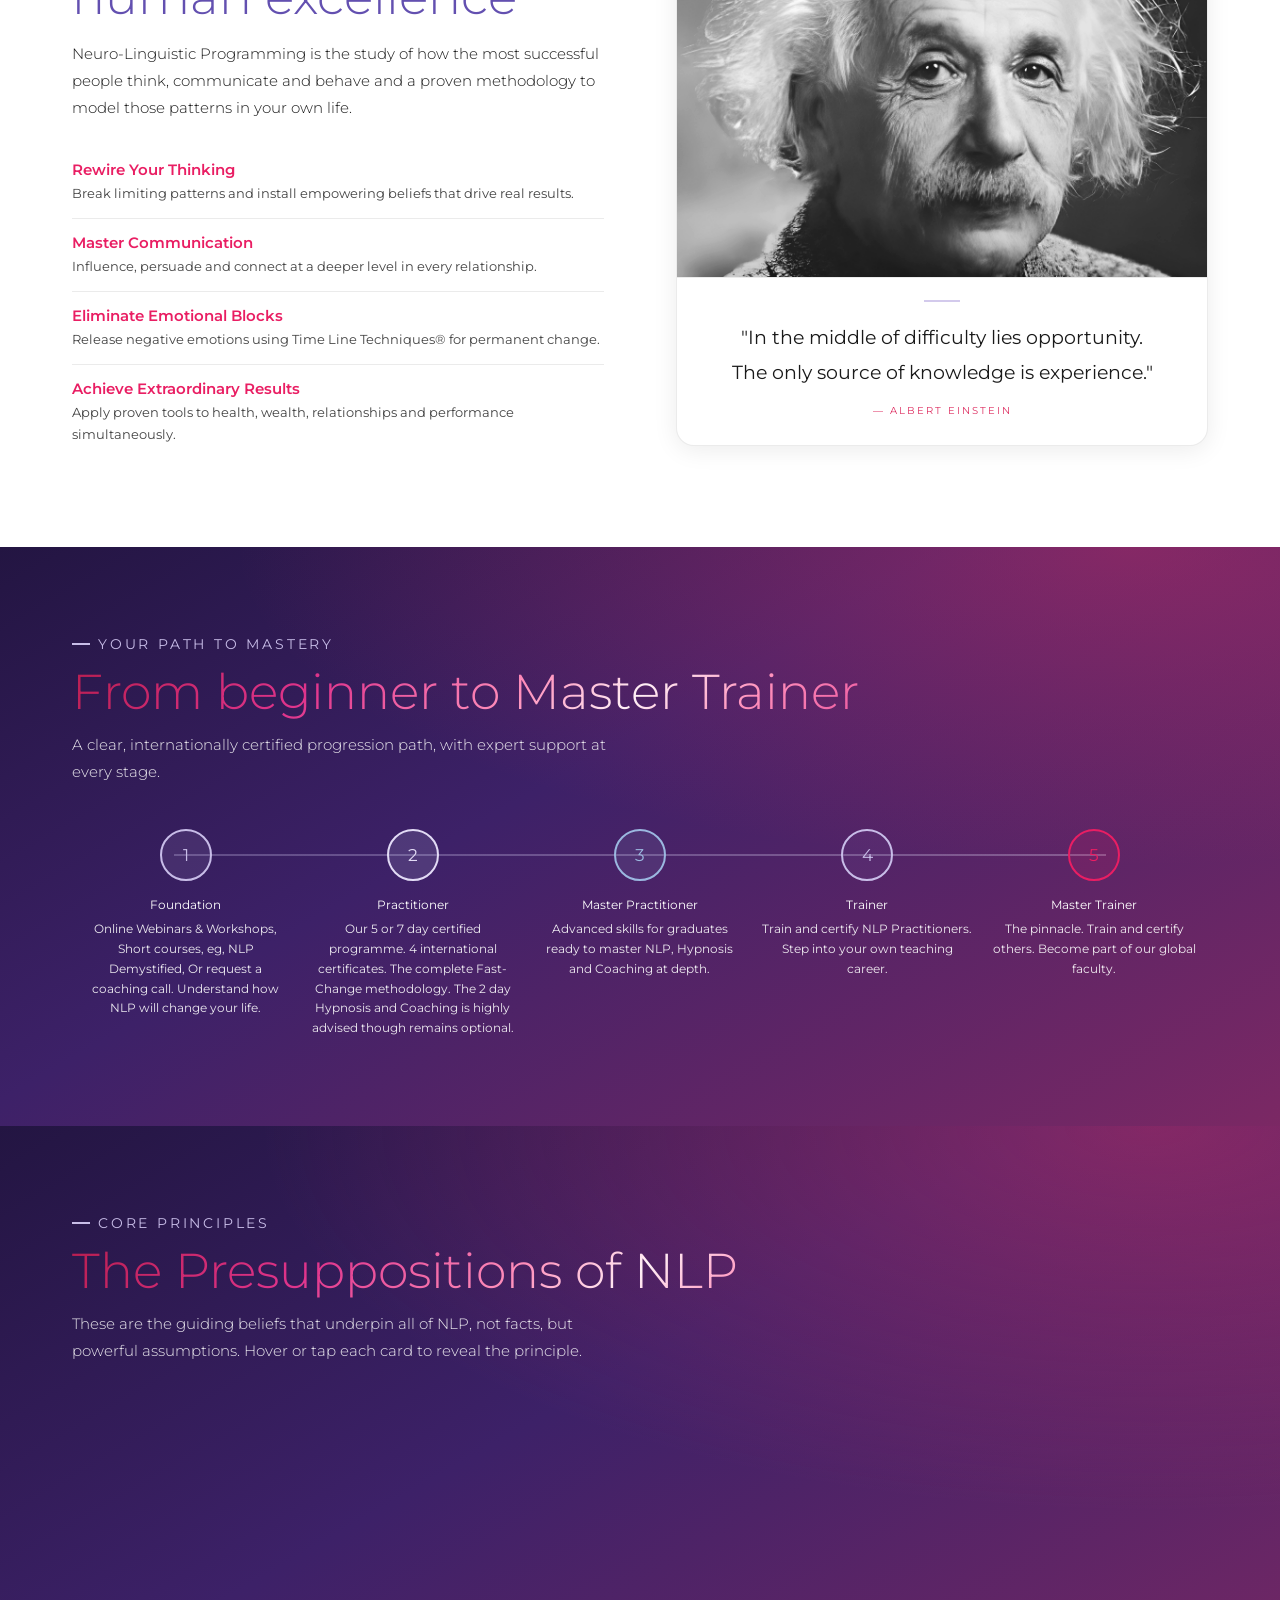
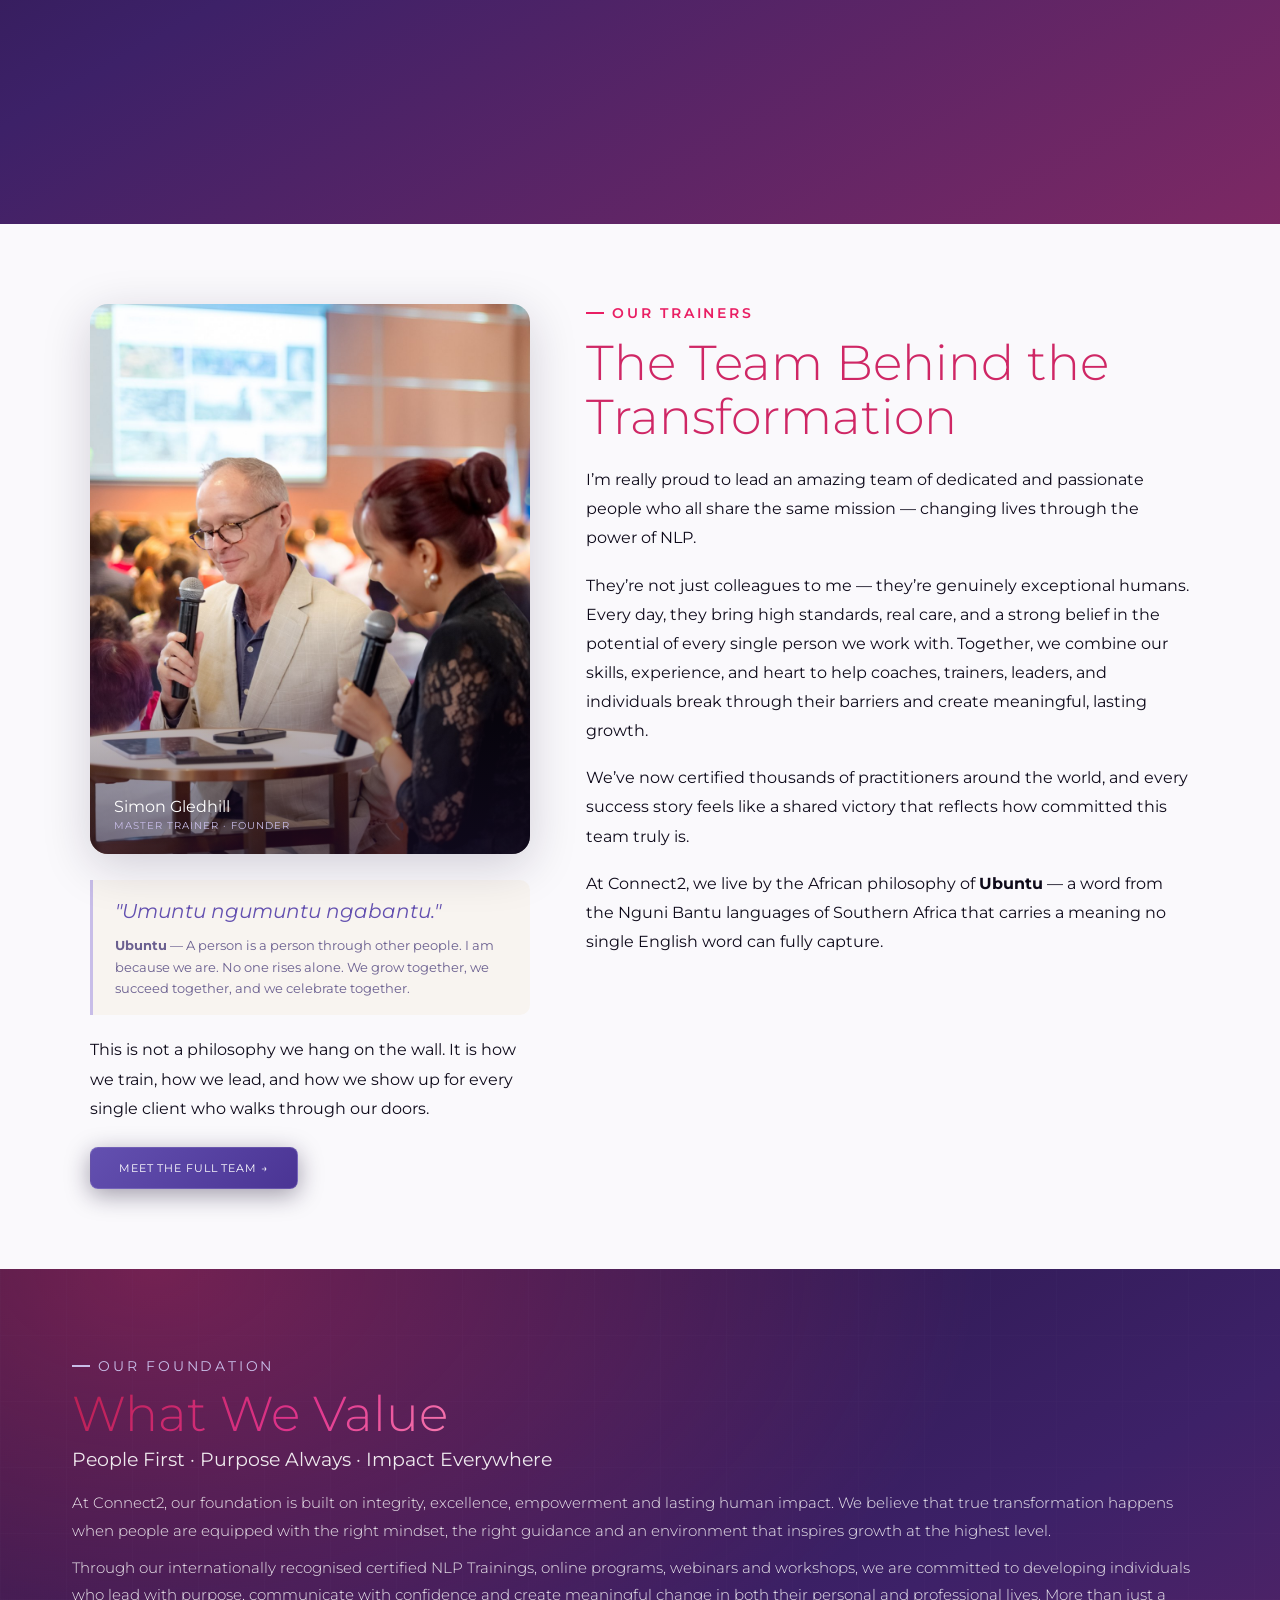
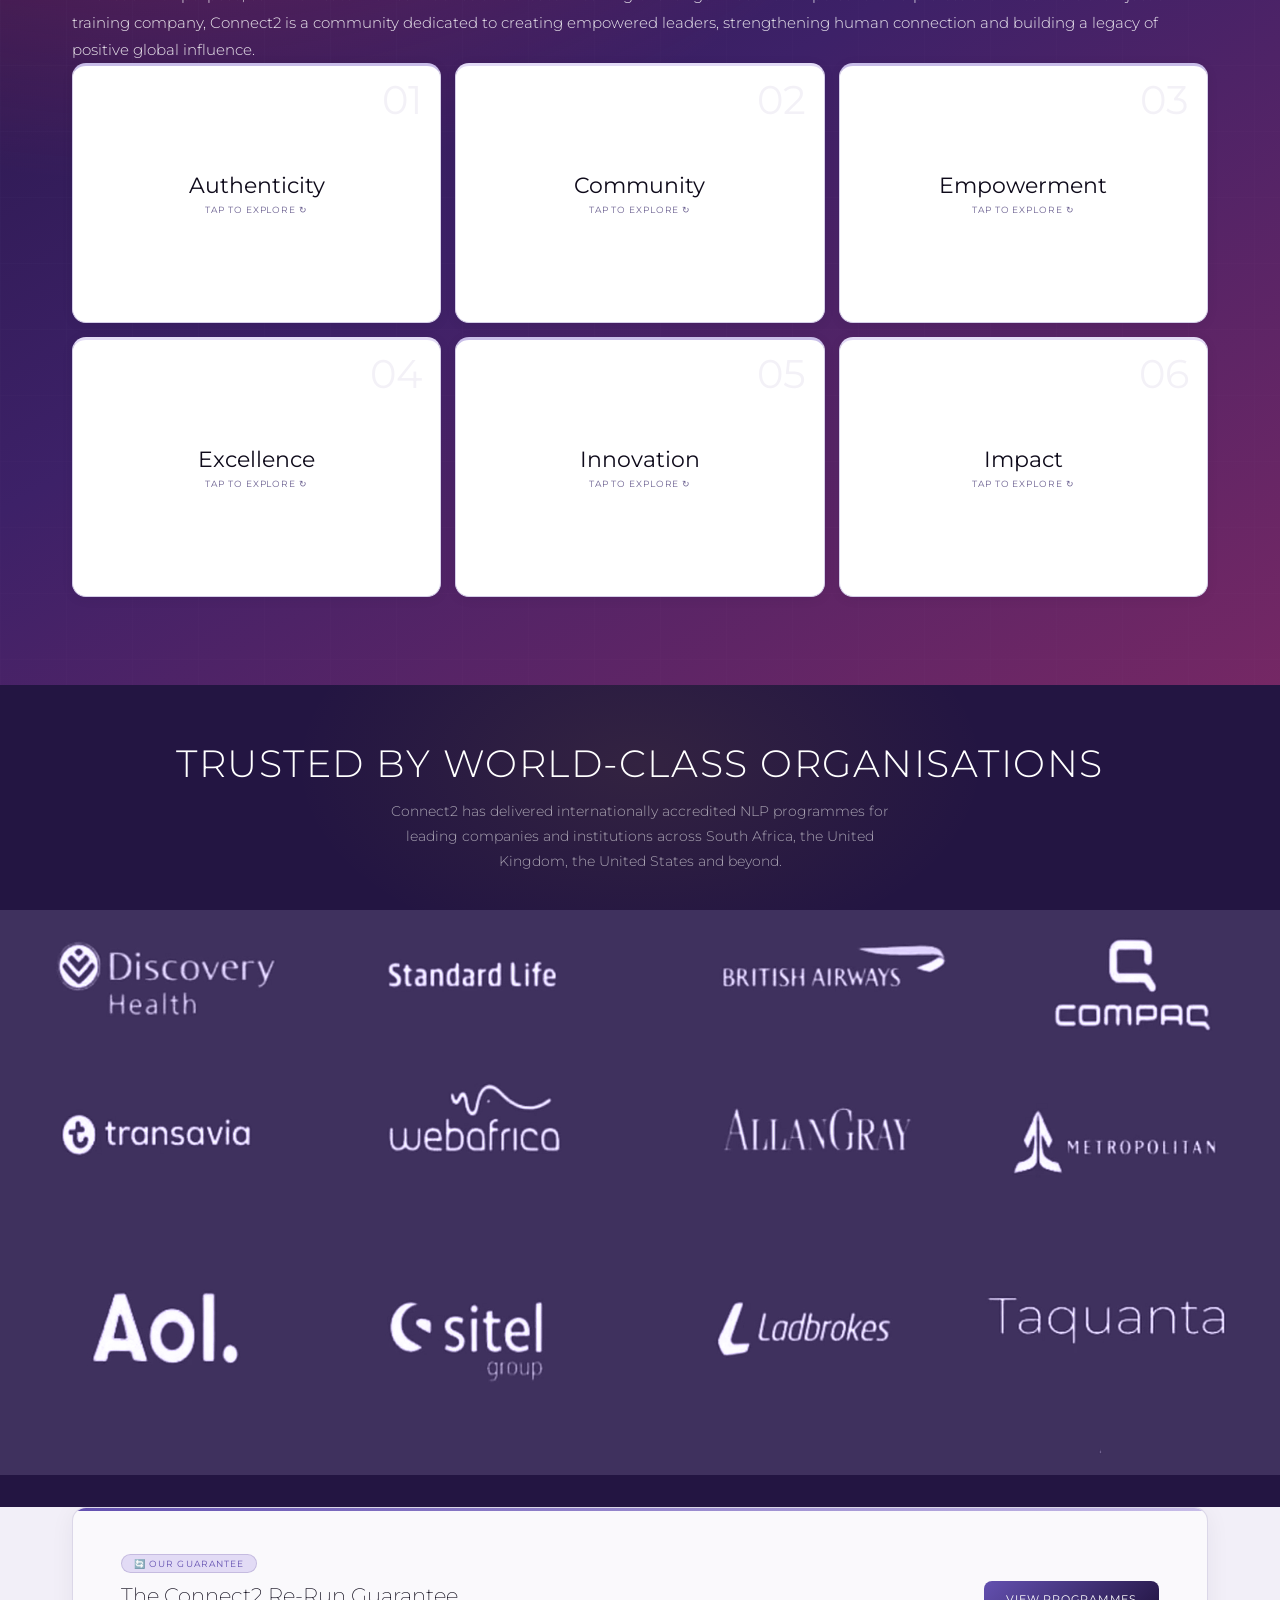
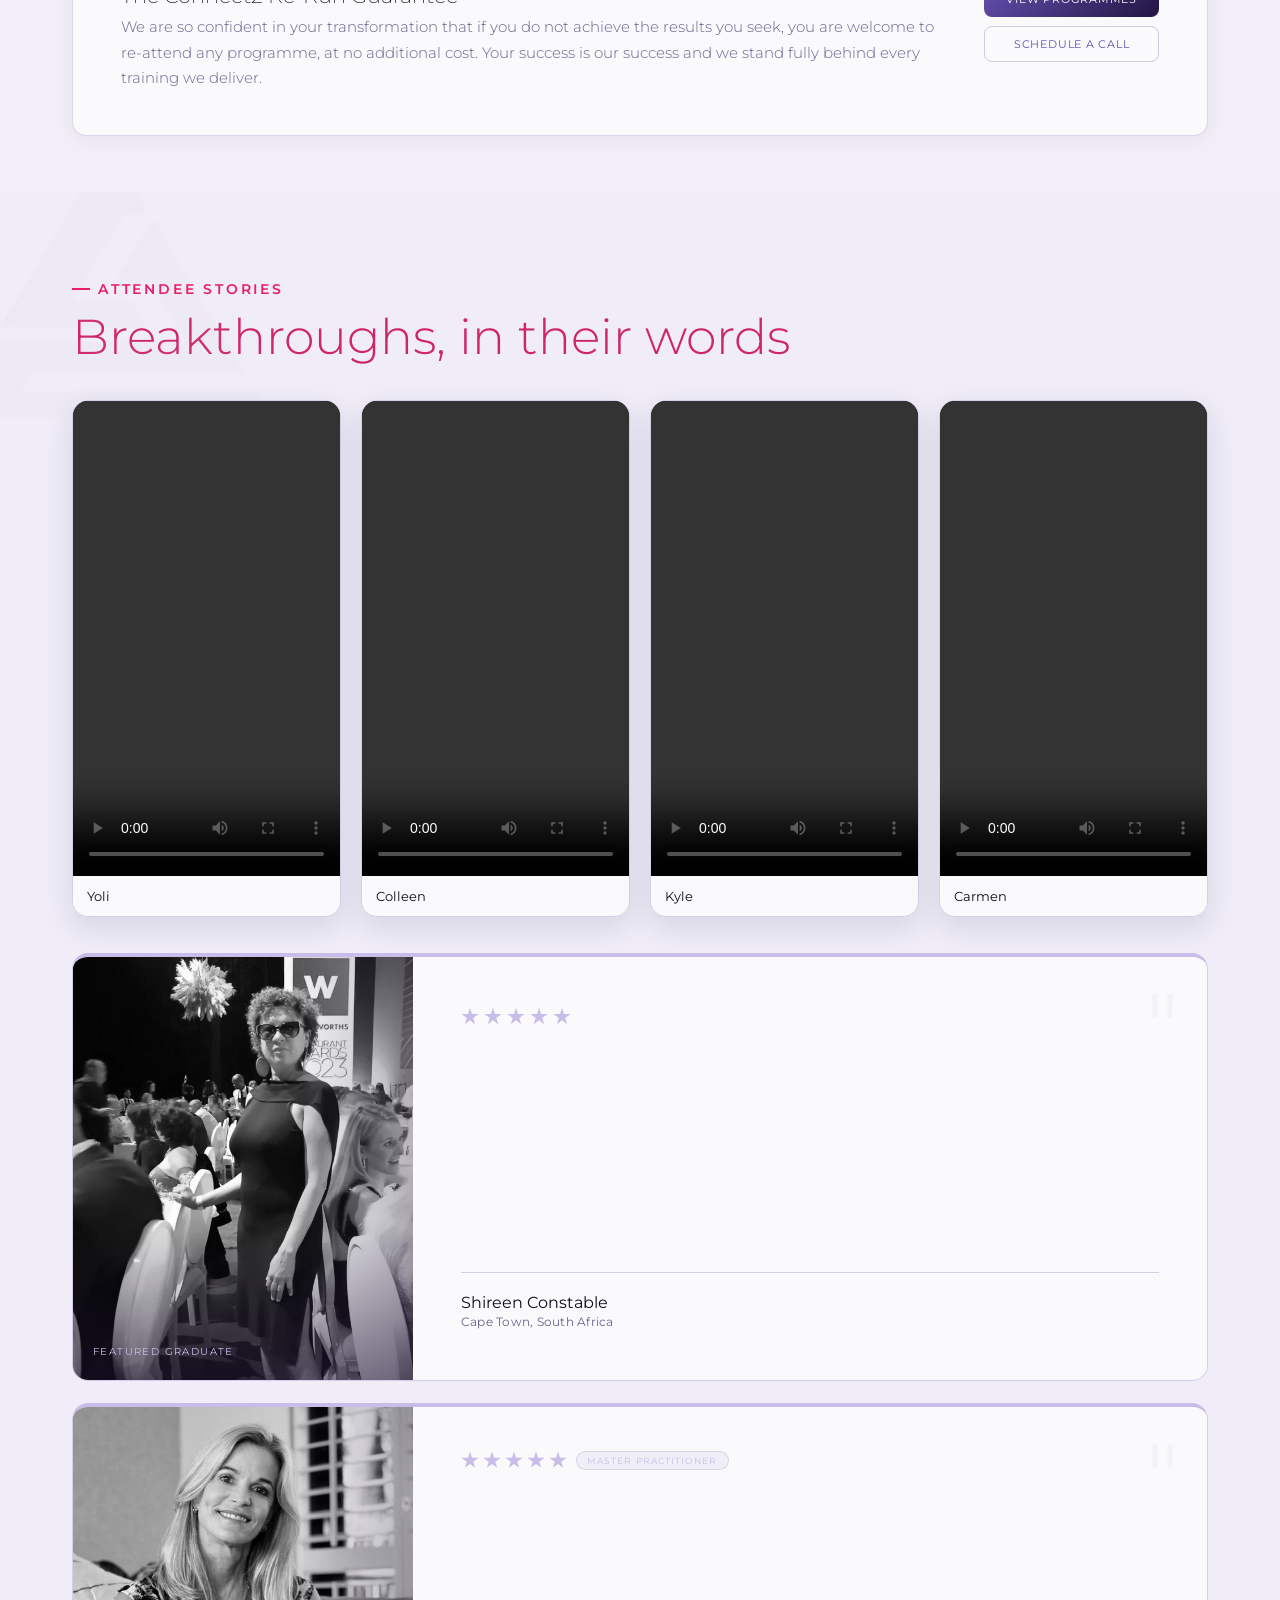
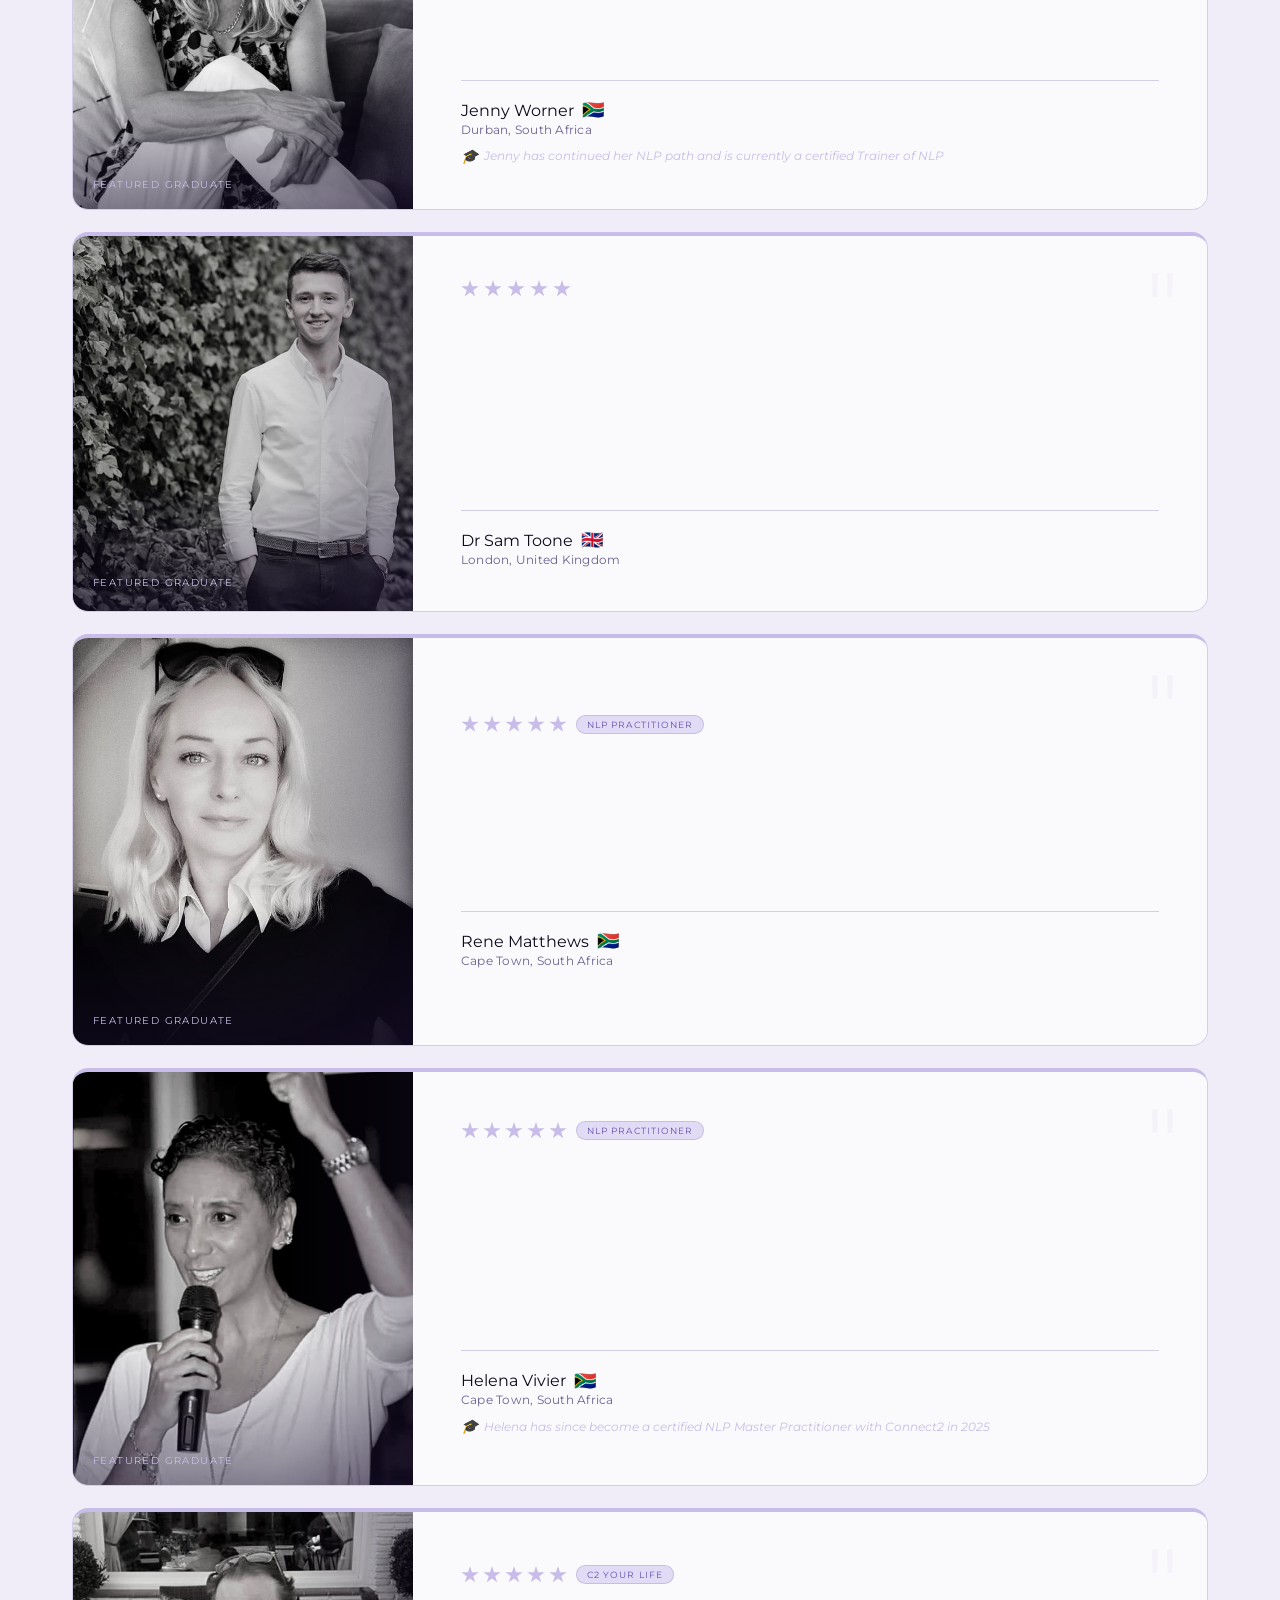
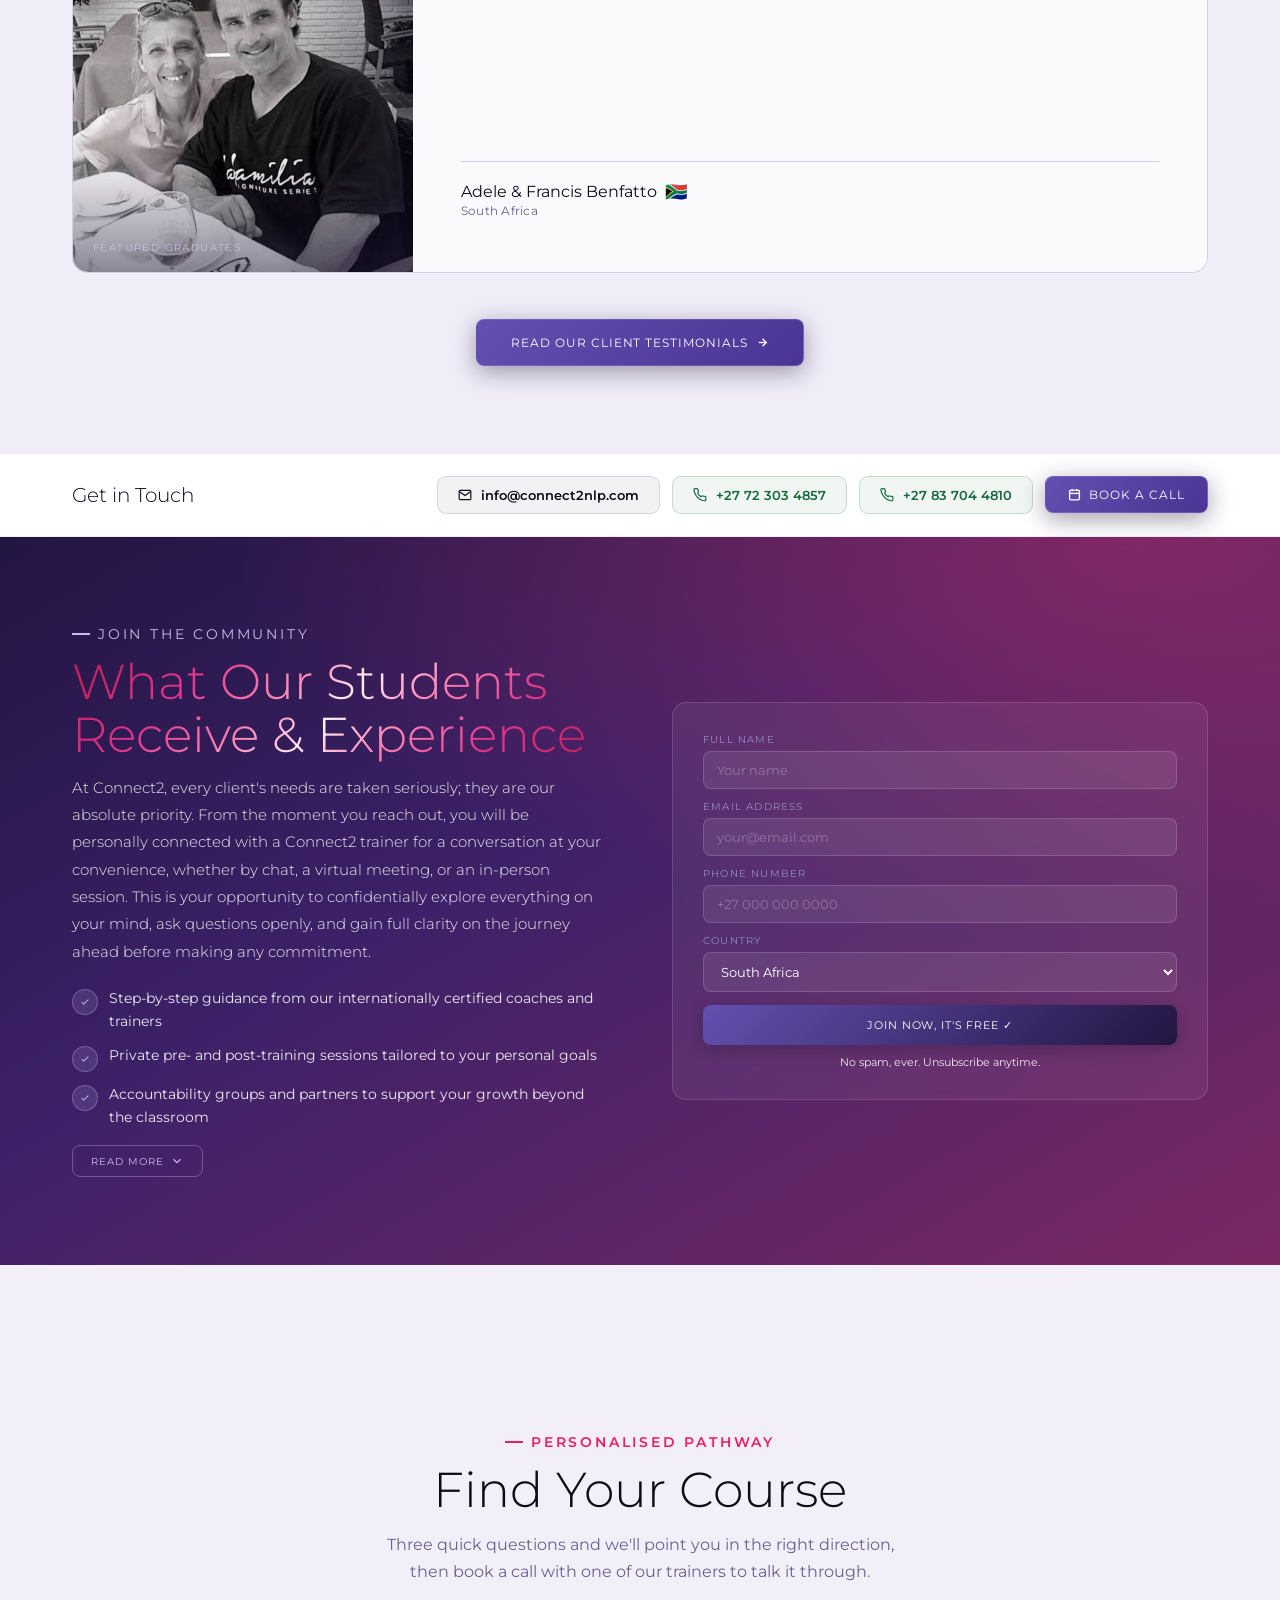
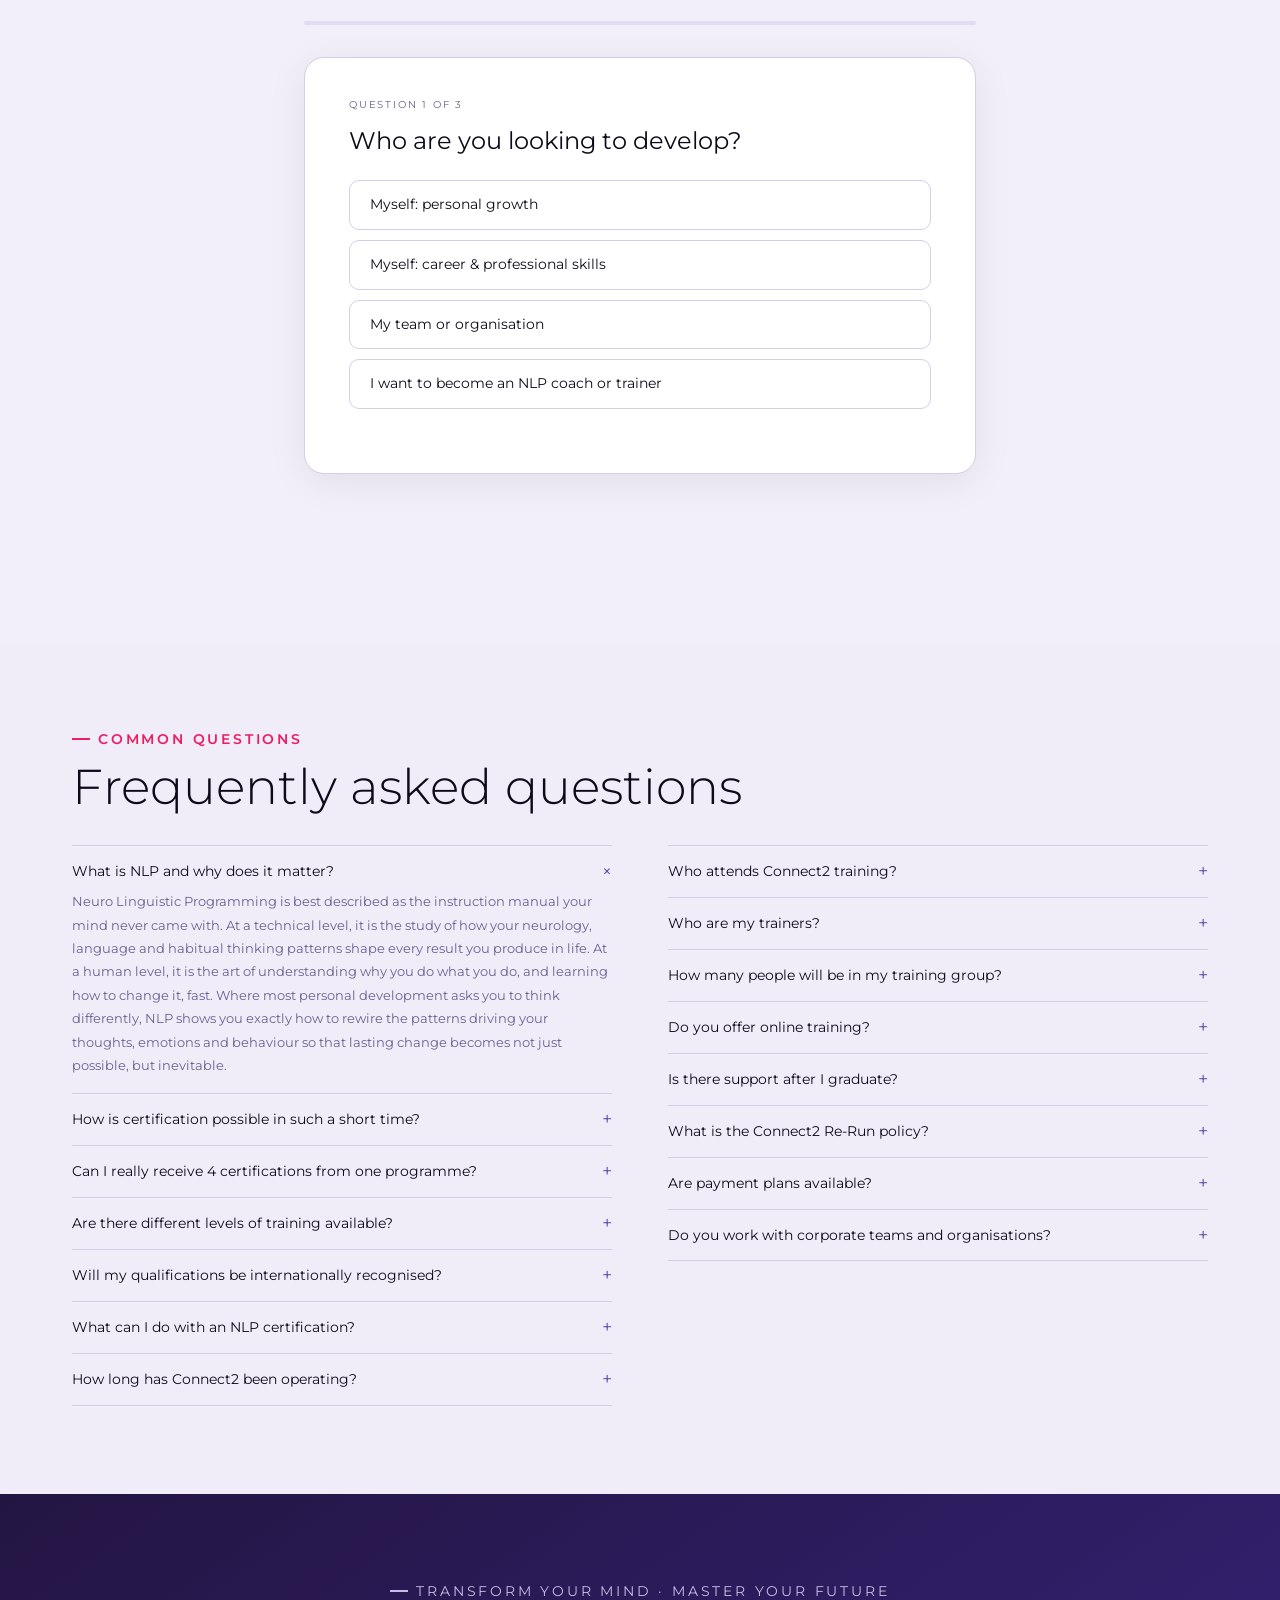
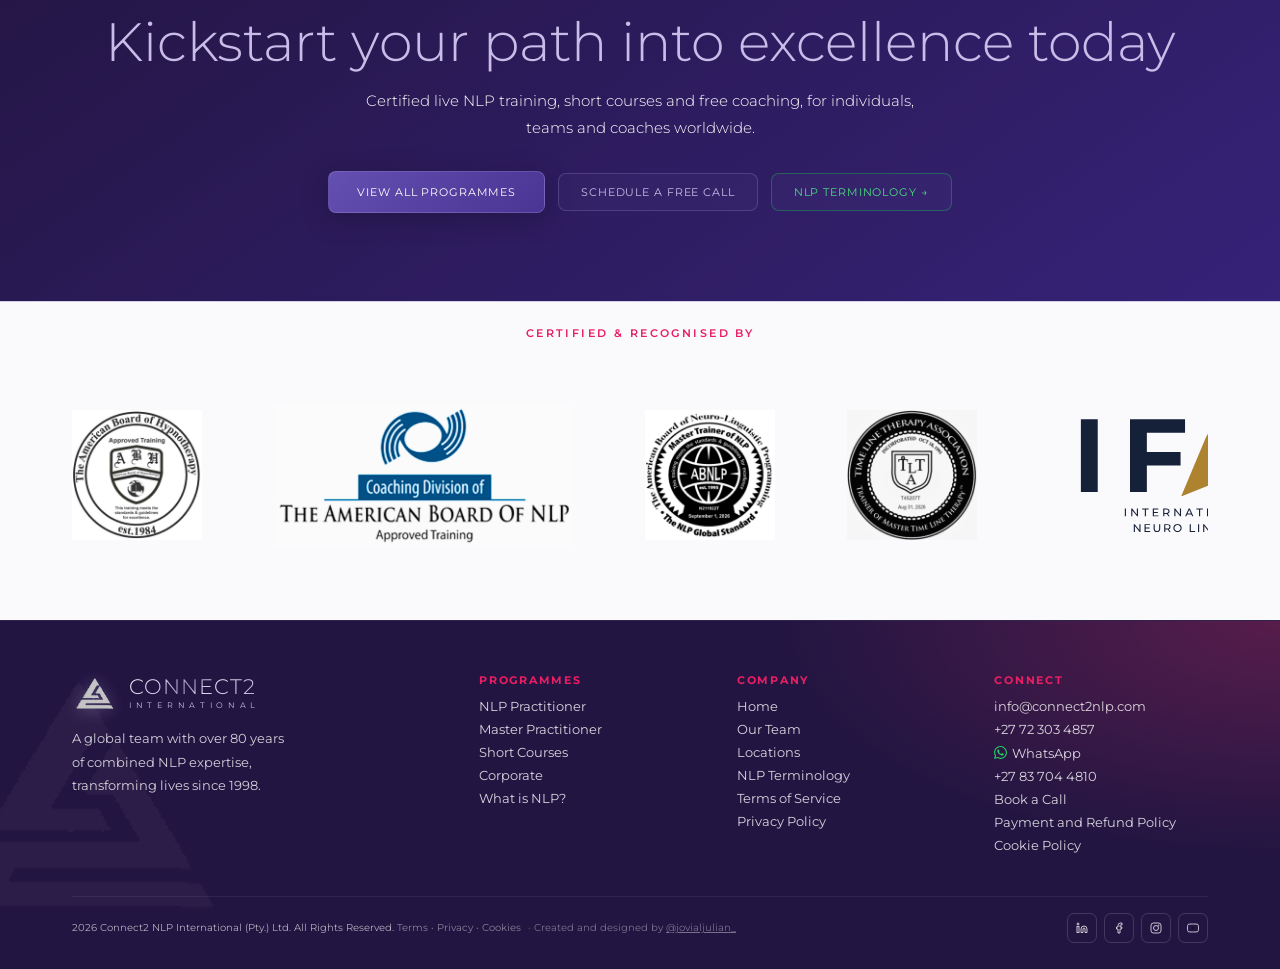
==== commit 3ae61be0: "Move Connect 2 Your Life dates to 12 - 15 October 2026 Update the landing section, the Training-page" ====
--- a/change-is-calling/index.html
+++ b/change-is-calling/index.html
@@ -4,22 +4,22 @@
 <meta charset="UTF-8"/>
 <meta name="viewport" content="width=device-width,initial-scale=1.0"/>
 <title>Connect 2 Your Life, 4-Session Live Online Training</title>
-<meta name="description" content="Connect 2 Your Life: four live online sessions with Connect2 International. 28 September – 1 October 2026, via Zoom. R950 (approx. £45 / $59)."/>
+<meta name="description" content="Connect 2 Your Life: four live online sessions with Connect2 International. 12 – 15 October 2026, via Zoom. R950 (approx. £45 / $59)."/>
 
 <!-- Open Graph / Instagram & Facebook link preview -->
 <meta property="og:type" content="website"/>
 <meta property="og:title" content="Connect 2 Your Life, 4-Session Live Online Training"/>
-<meta property="og:description" content="Four live online sessions with Connect2 International. 28 September – 1 October 2026, via Zoom. R950 (approx. £45 / $59)."/>
+<meta property="og:description" content="Four live online sessions with Connect2 International. 12 – 15 October 2026, via Zoom. R950 (approx. £45 / $59)."/>
 <meta property="og:image" content="https://www.connect2nlp.com/images/connect2-your-life-share.jpg"/>
 <meta property="og:image:width" content="1200"/>
 <meta property="og:image:height" content="630"/>
-<meta property="og:image:alt" content="Connect 2 Your Life — 28 Sept to 01 Oct, 4 x 2 hours"/>
+<meta property="og:image:alt" content="Connect 2 Your Life — 12 to 15 Oct, 4 x 2 hours"/>
 <meta property="og:url" content="https://www.connect2nlp.com/change-is-calling"/>
 
 <!-- Twitter Card (shares the same crawler family as some Meta tooling) -->
 <meta name="twitter:card" content="summary_large_image"/>
 <meta name="twitter:title" content="Connect 2 Your Life, 4-Session Live Online Training"/>
-<meta name="twitter:description" content="Four live online sessions with Connect2 International. 28 September – 1 October 2026, via Zoom. R950 (approx. £45 / $59)."/>
+<meta name="twitter:description" content="Four live online sessions with Connect2 International. 12 – 15 October 2026, via Zoom. R950 (approx. £45 / $59)."/>
 <meta name="twitter:image" content="https://www.connect2nlp.com/images/connect2-your-life-share.jpg"/>
 
 <!-- Instant redirect to the actual section on the homepage -->
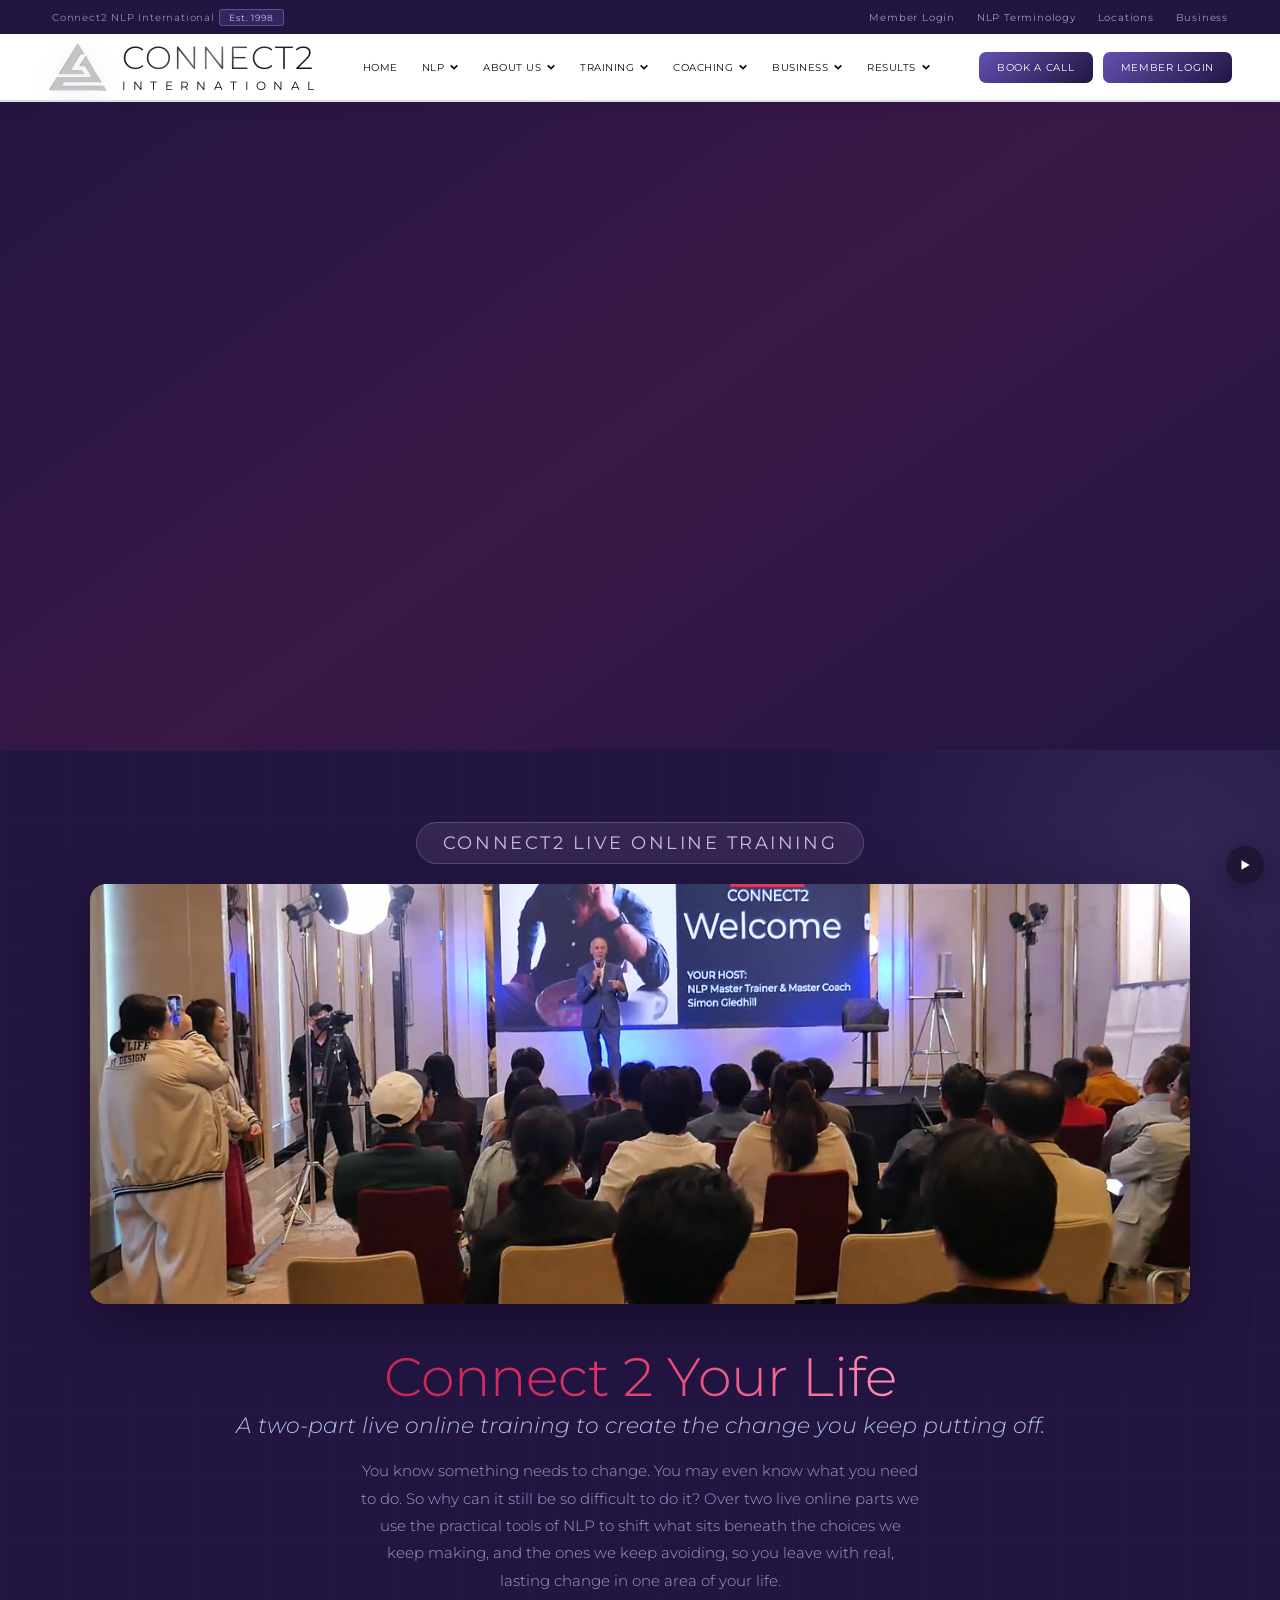
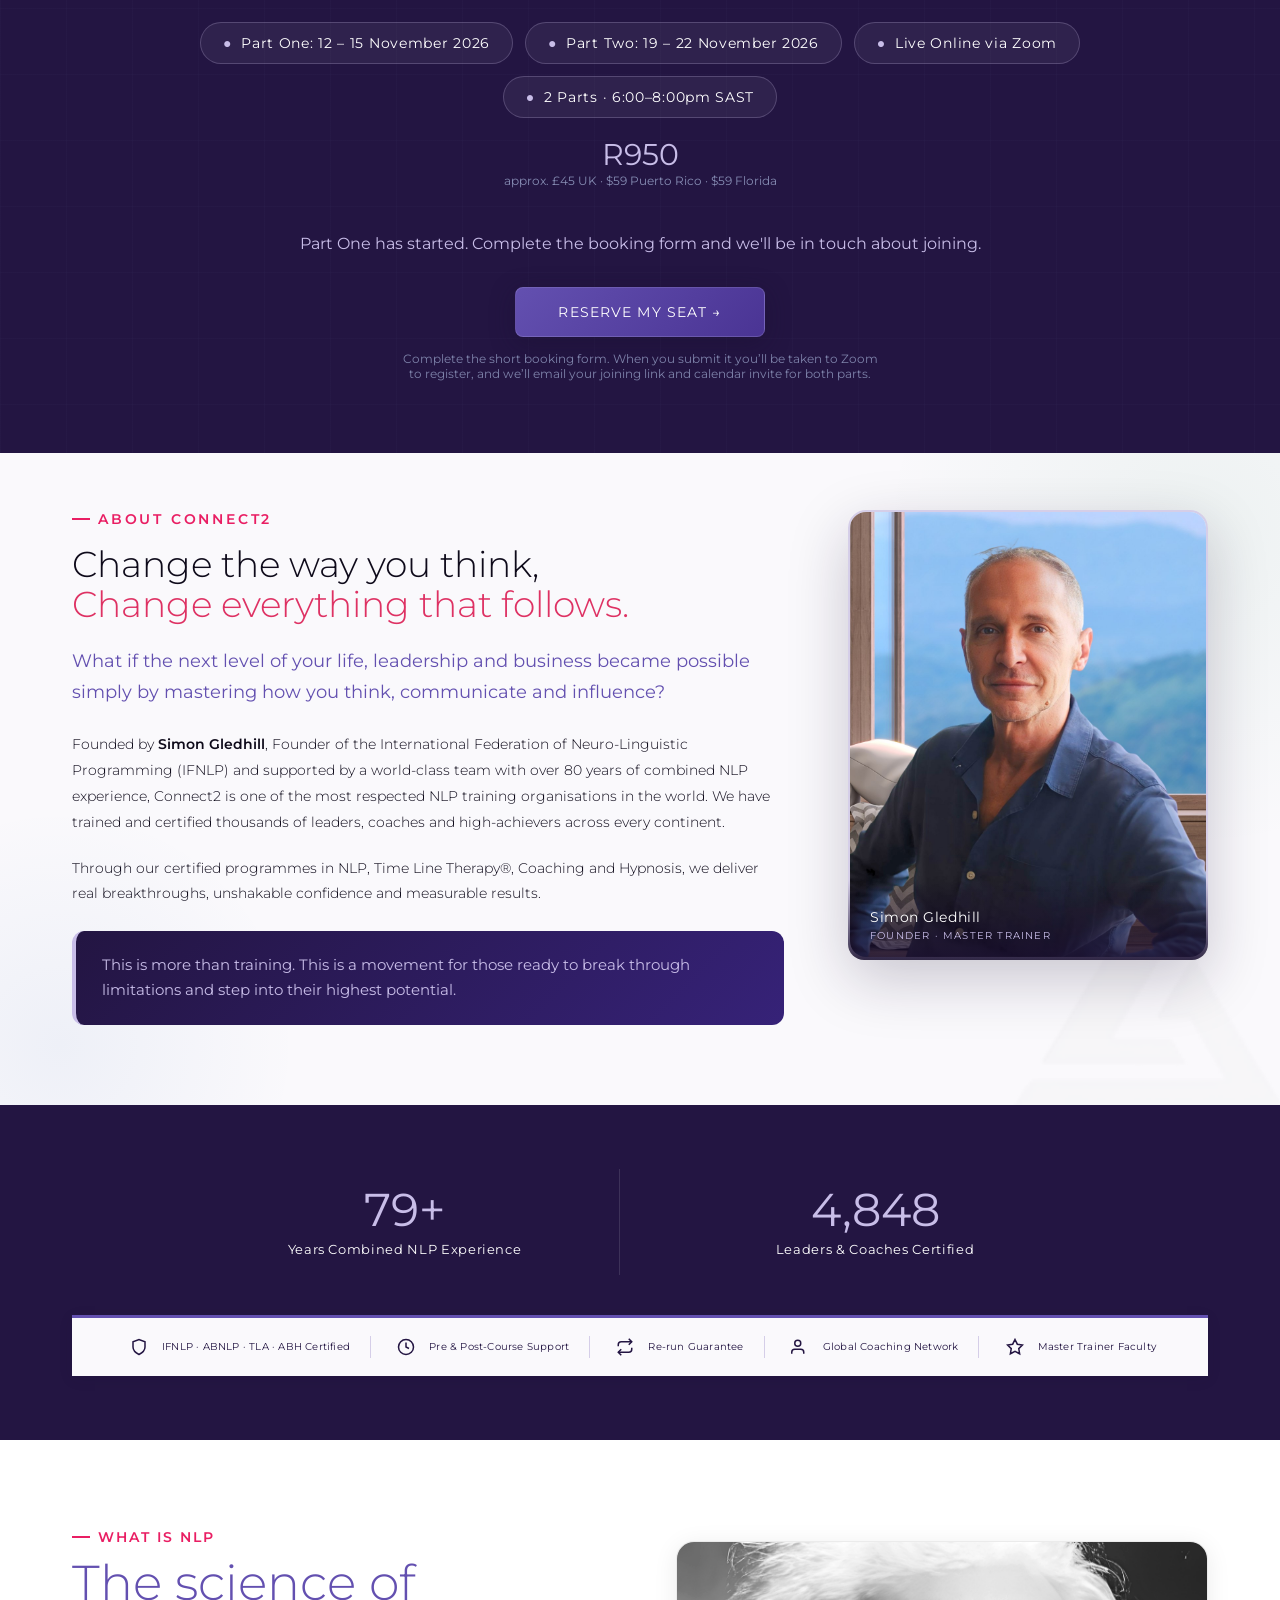
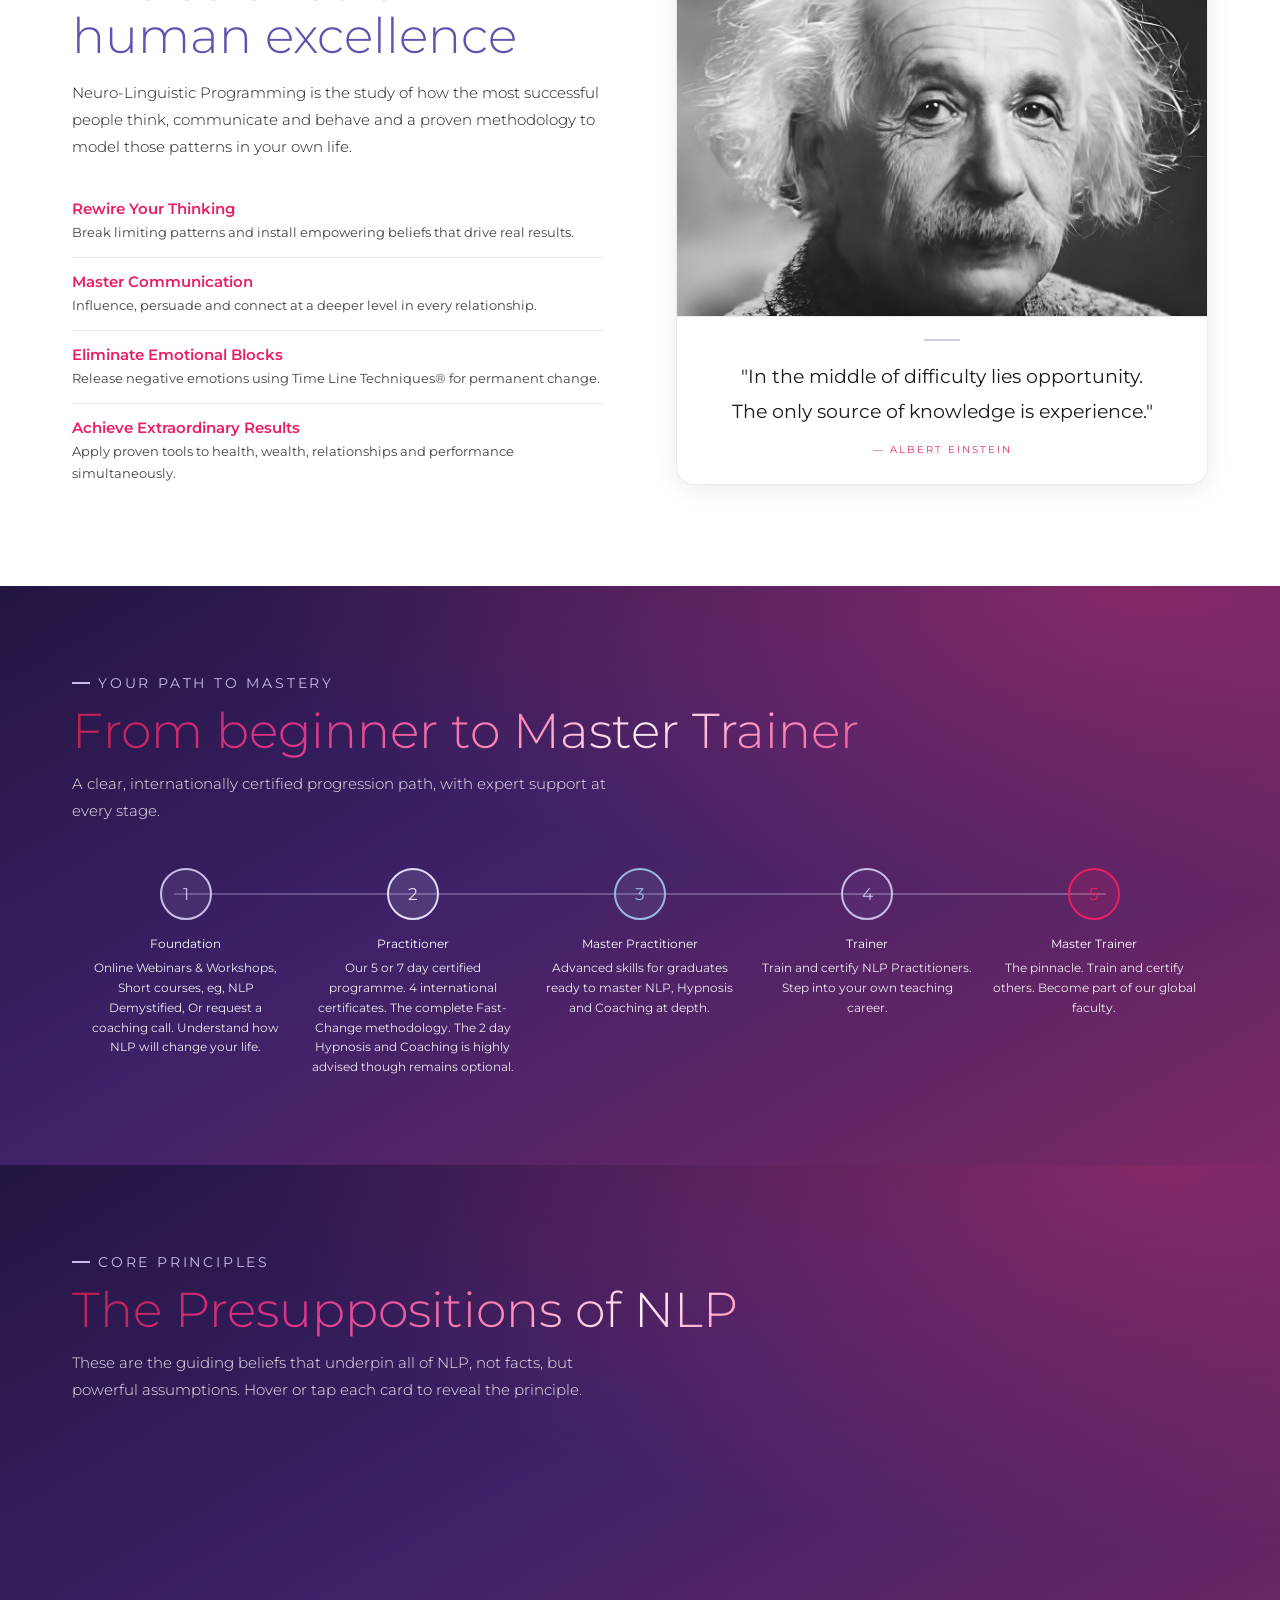
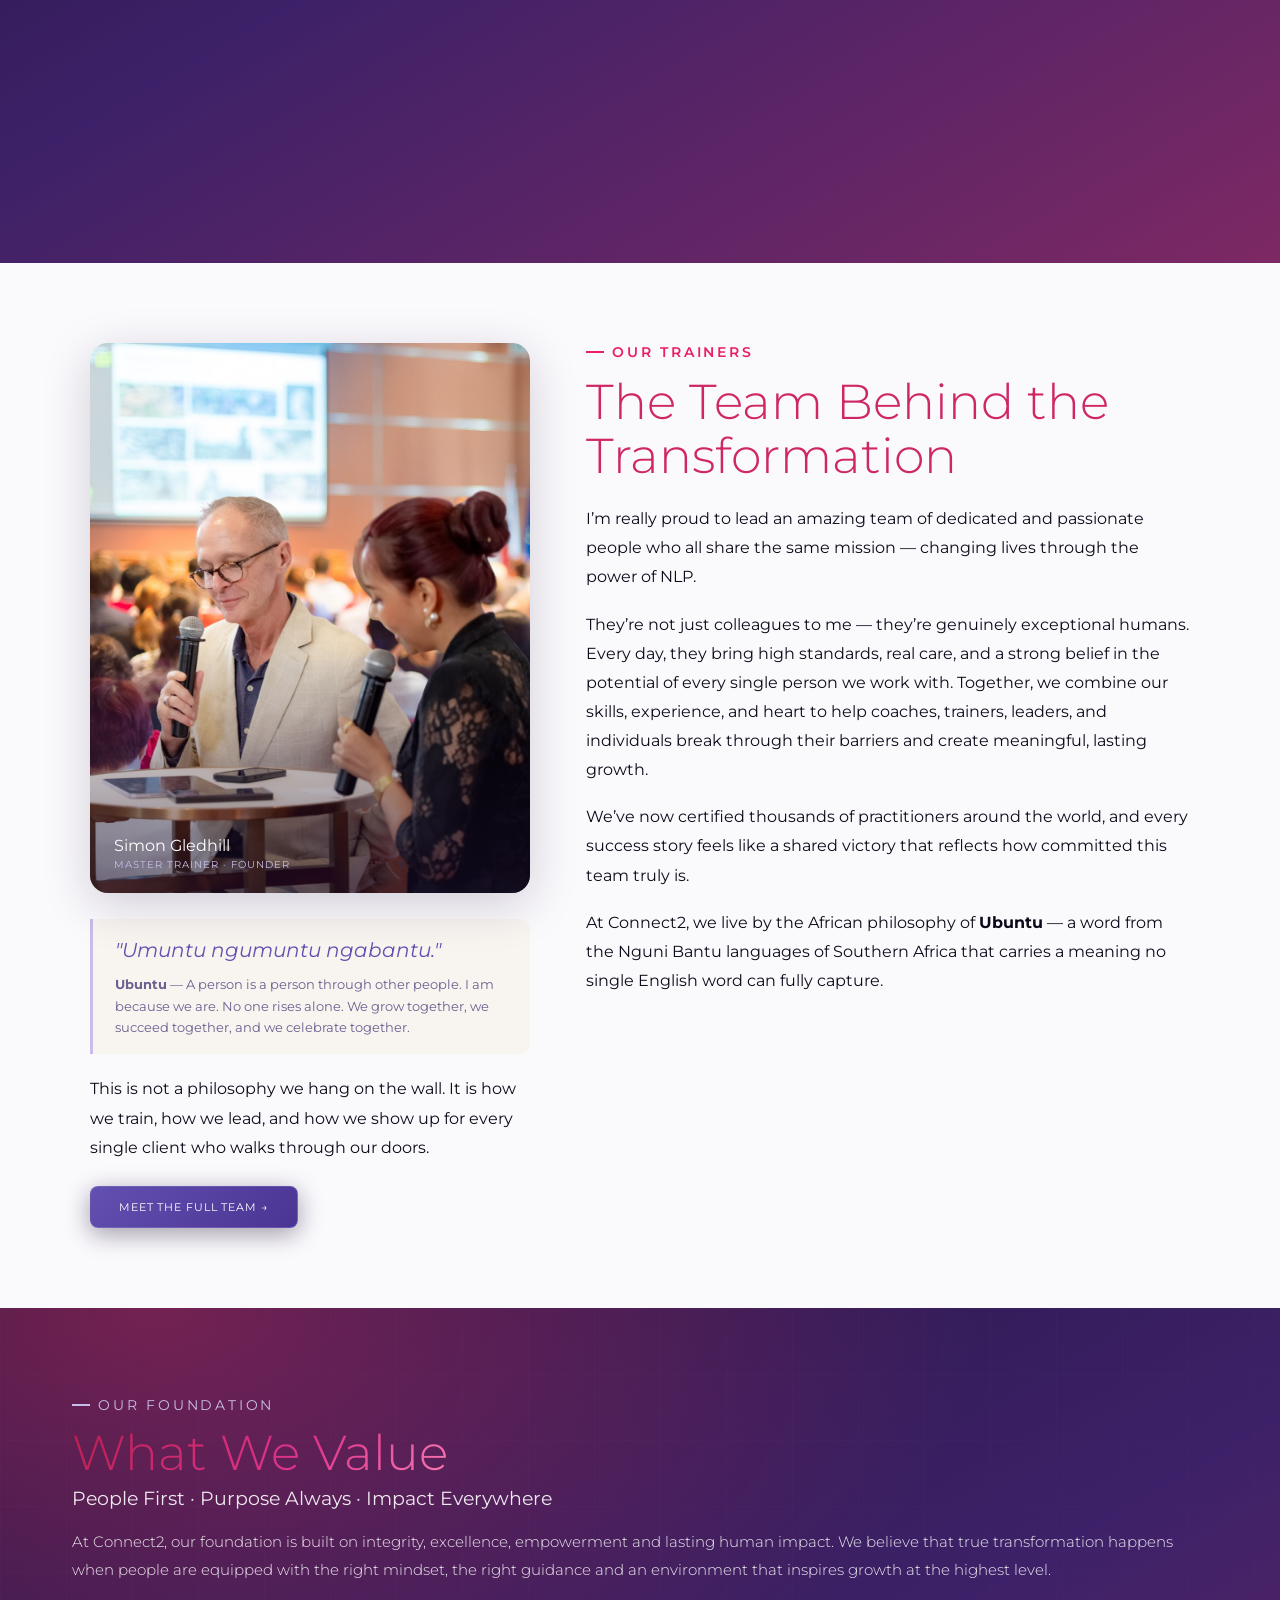
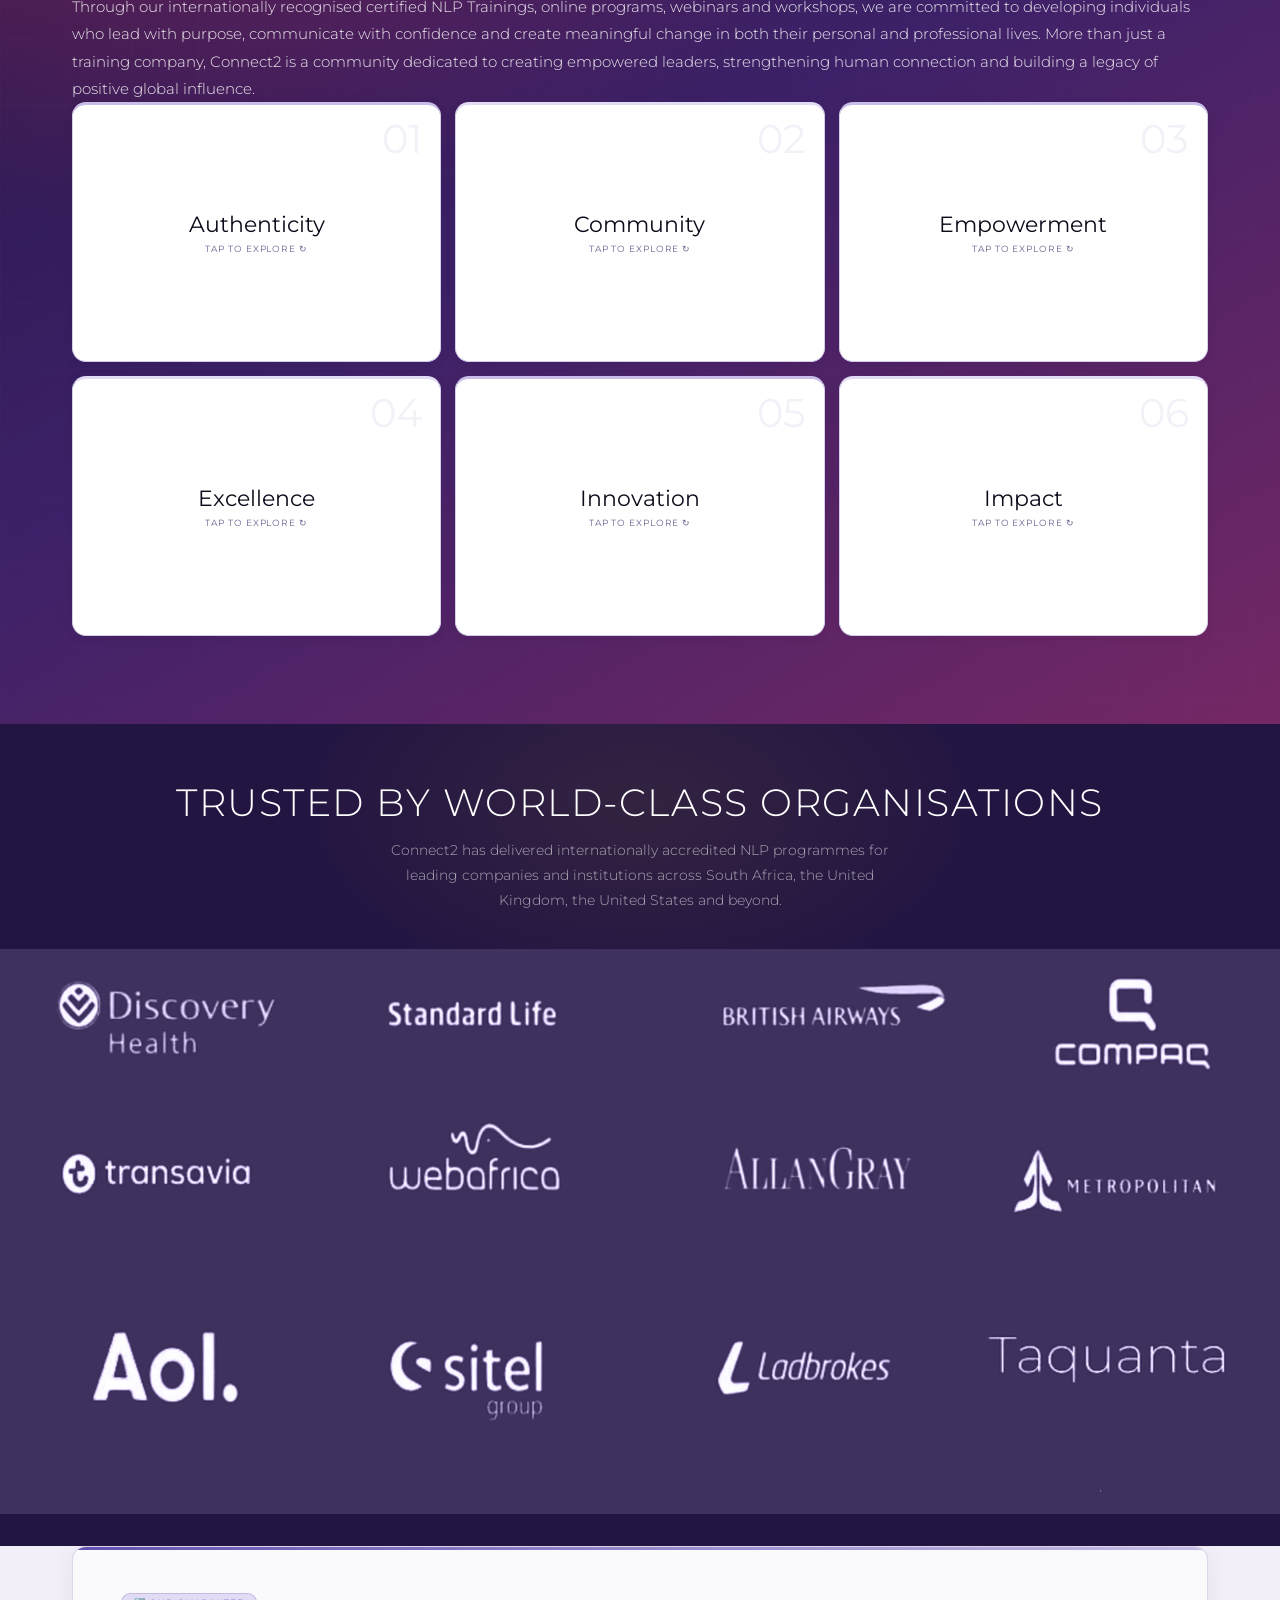
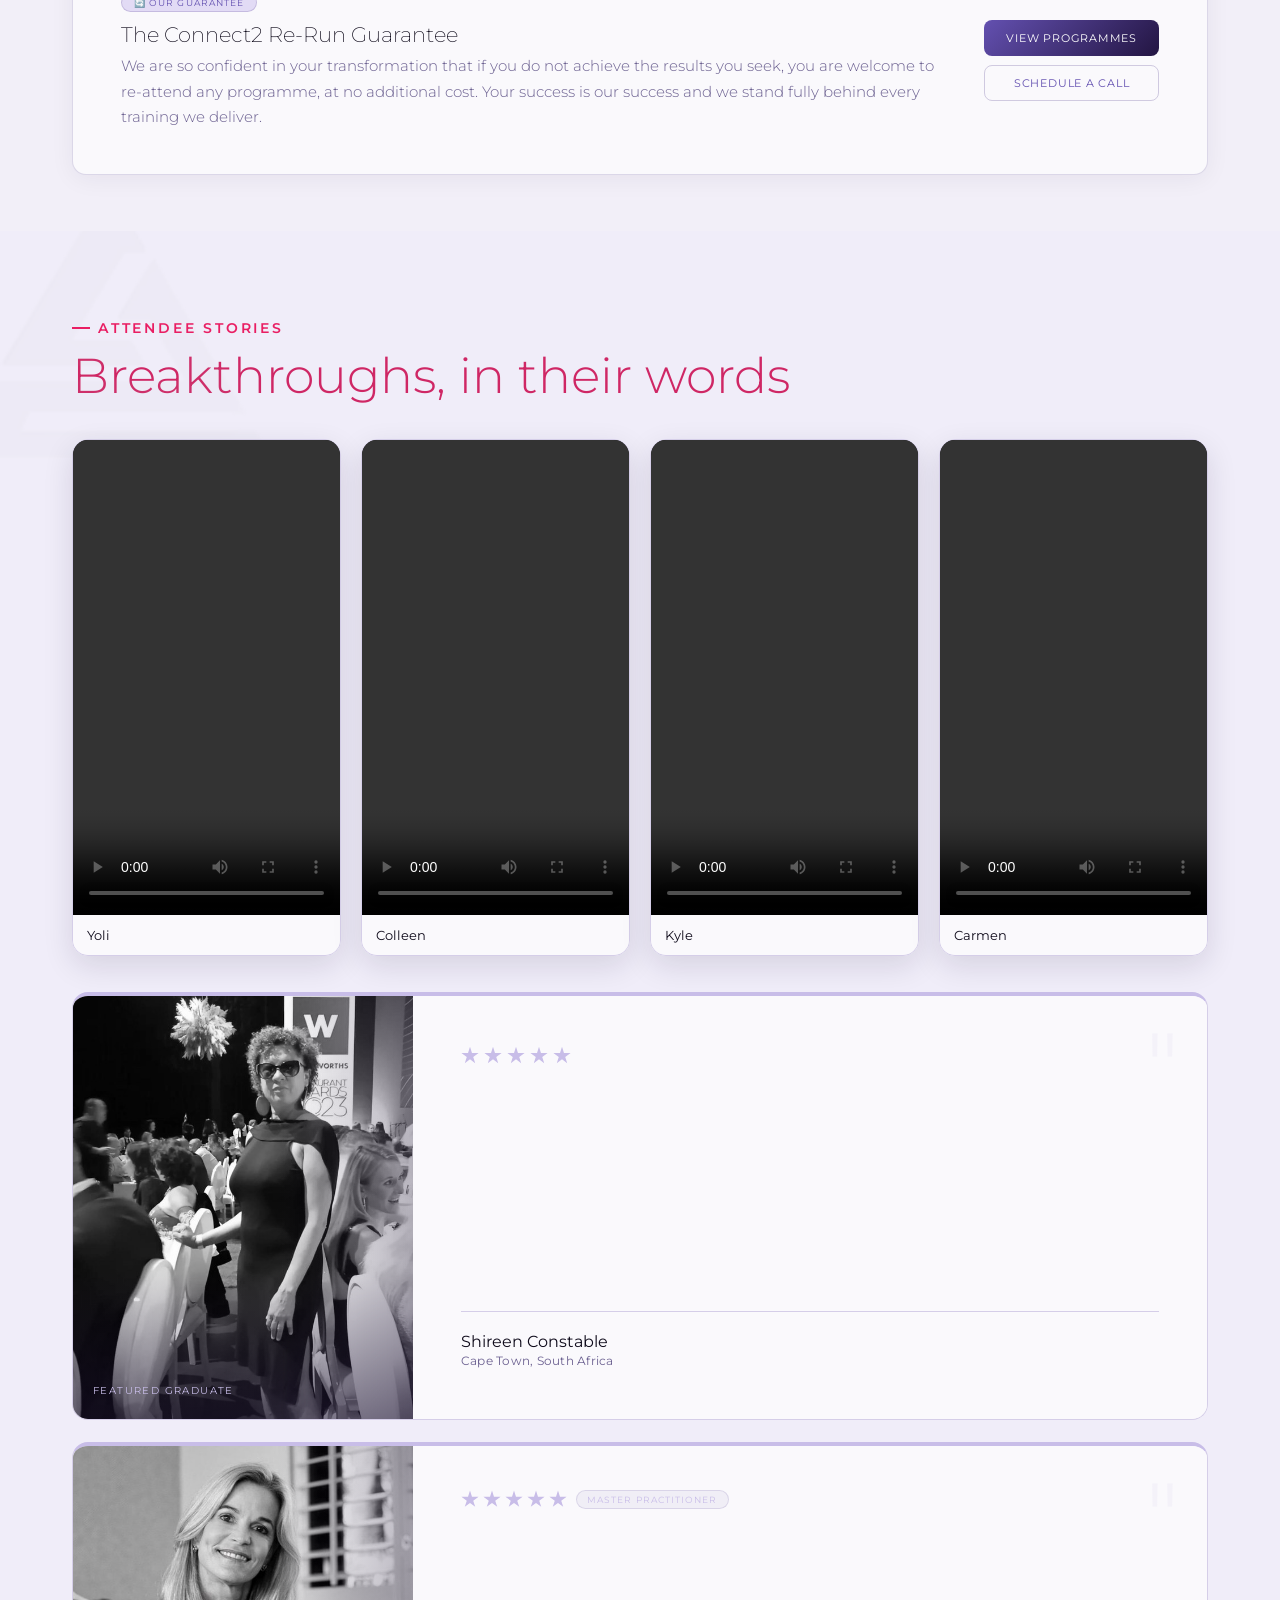
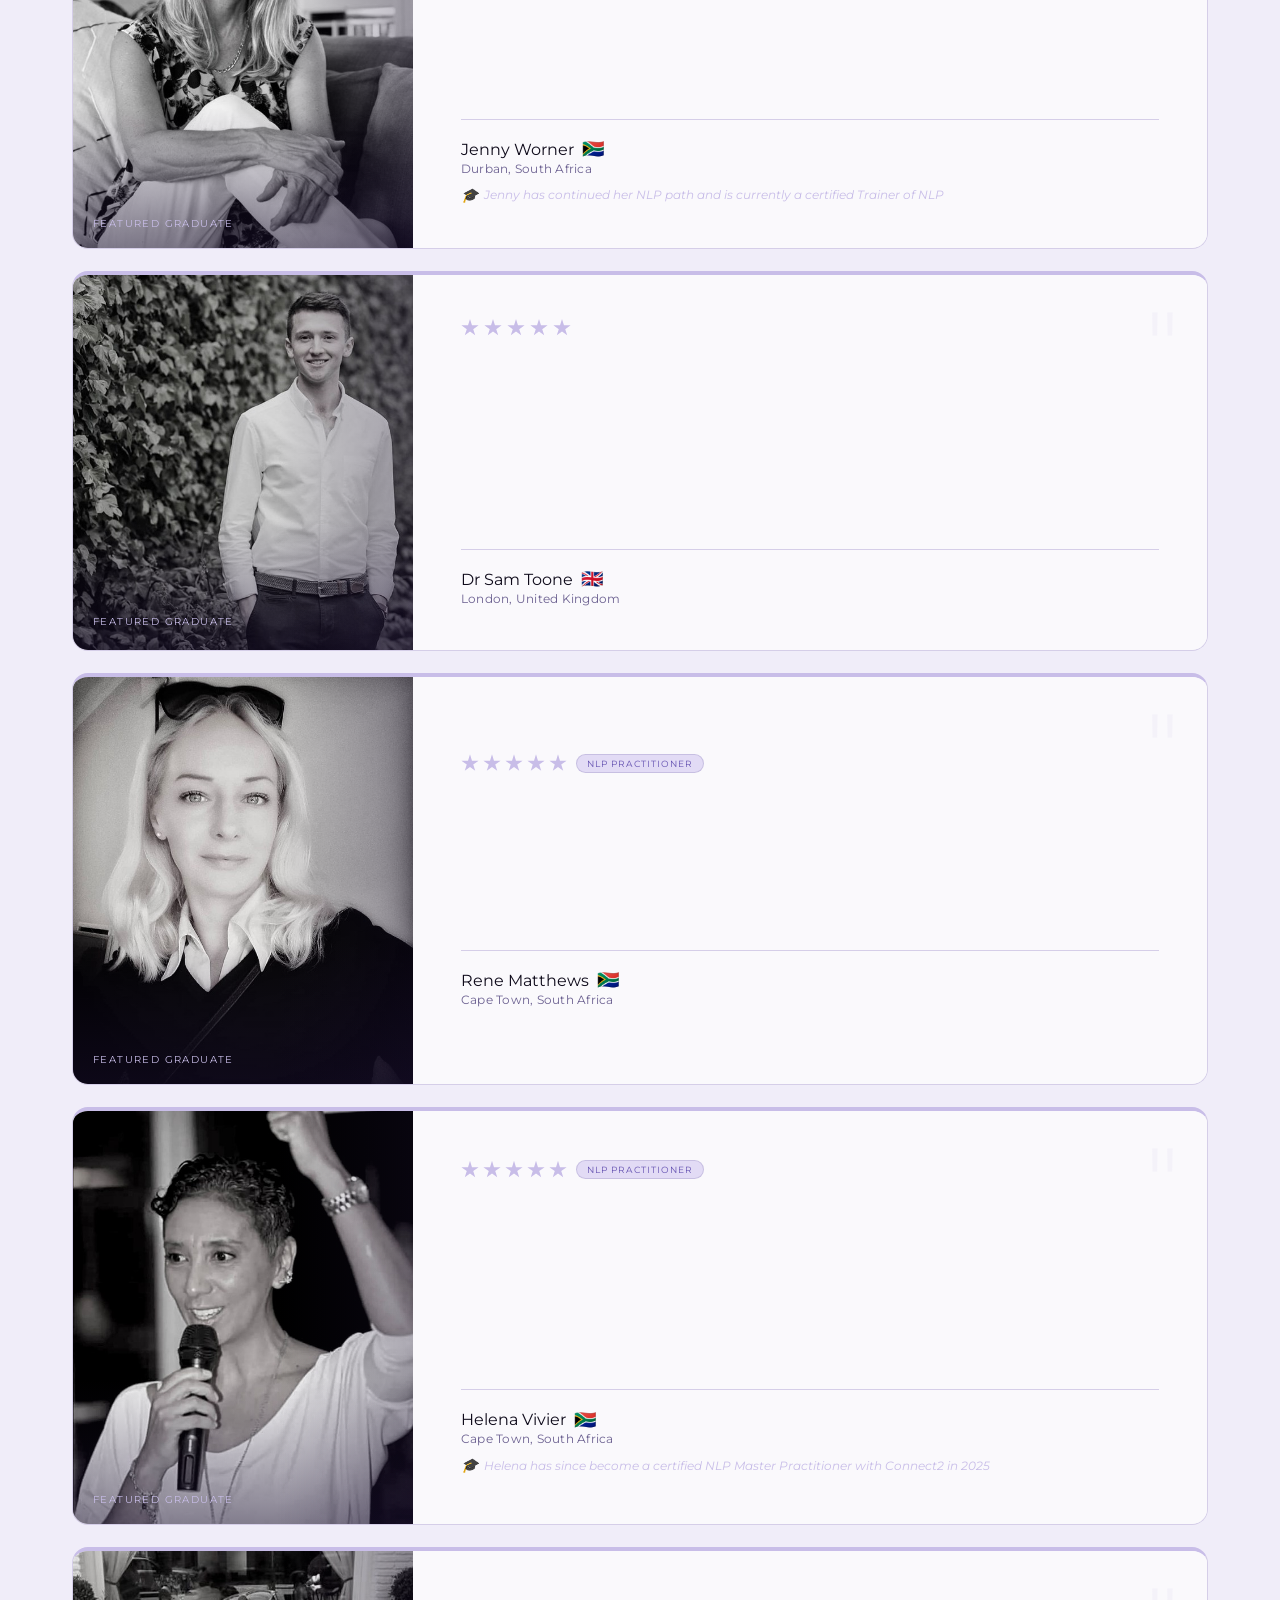
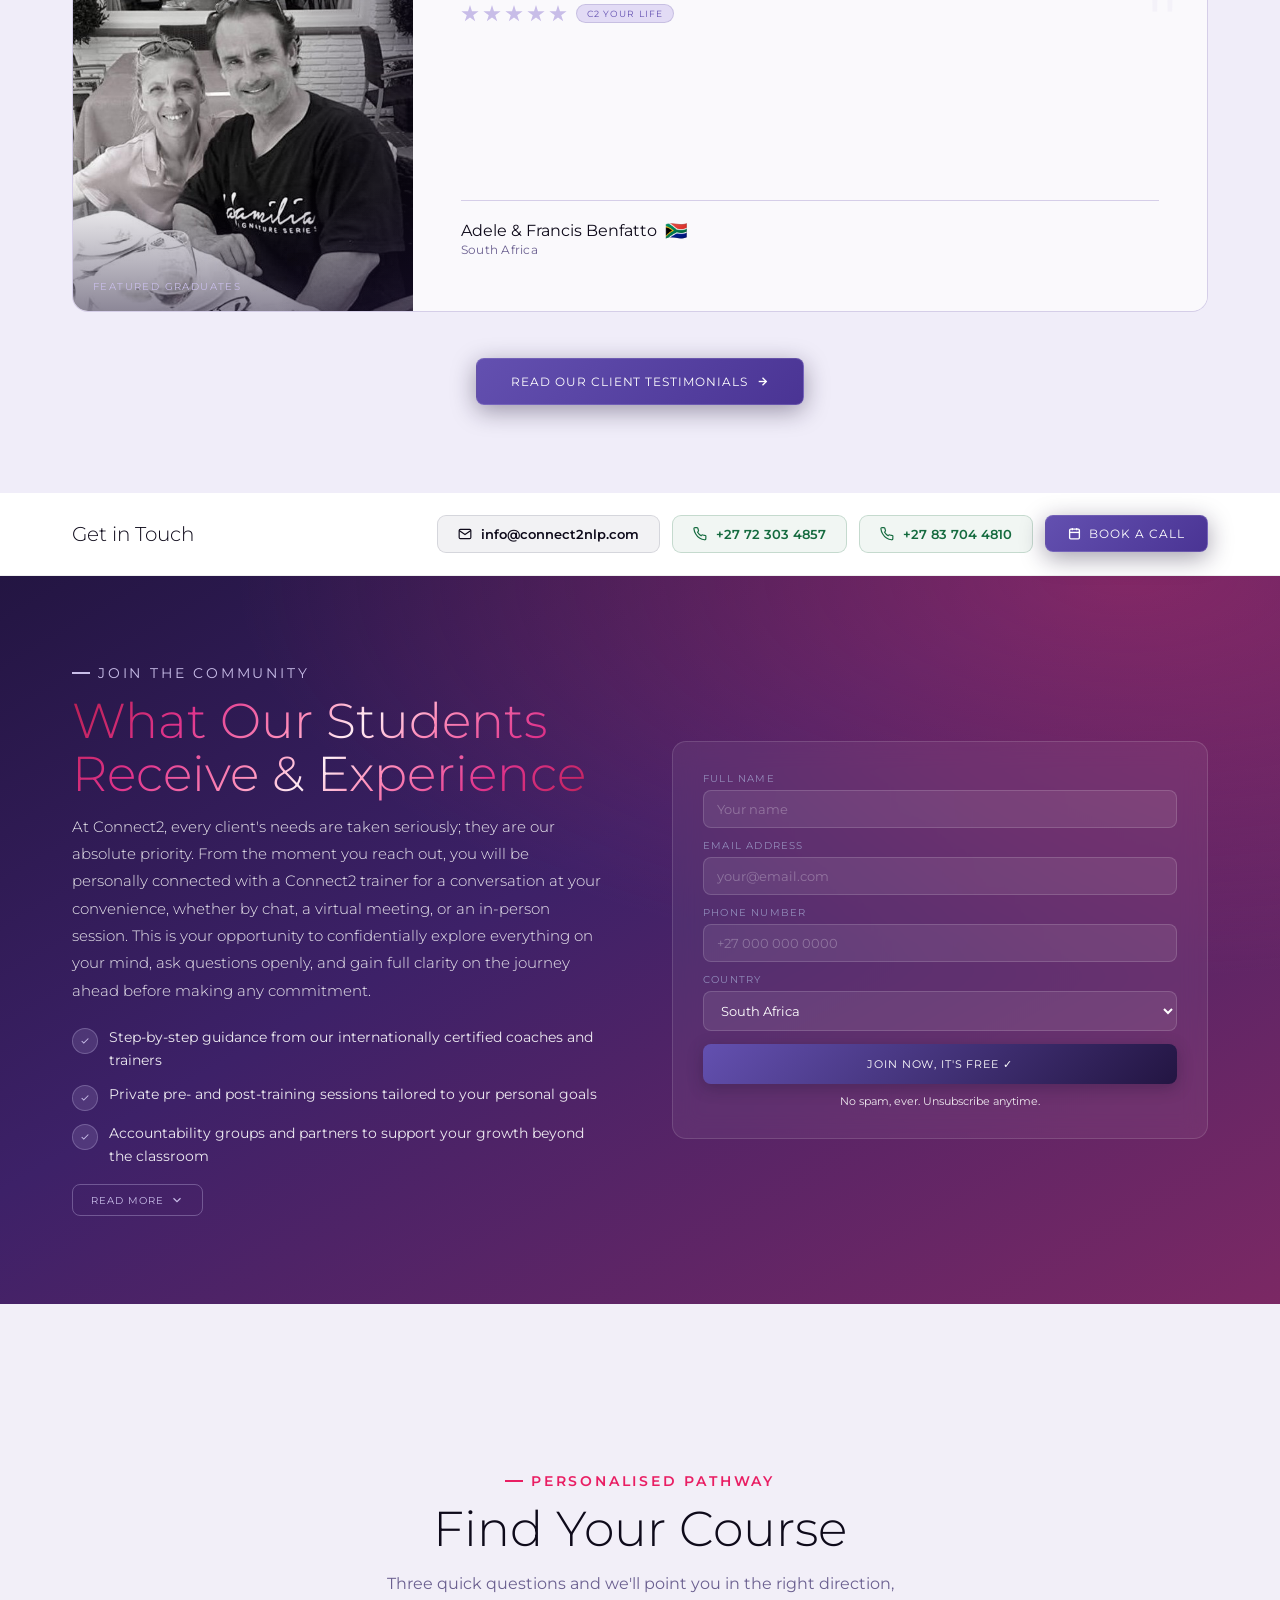
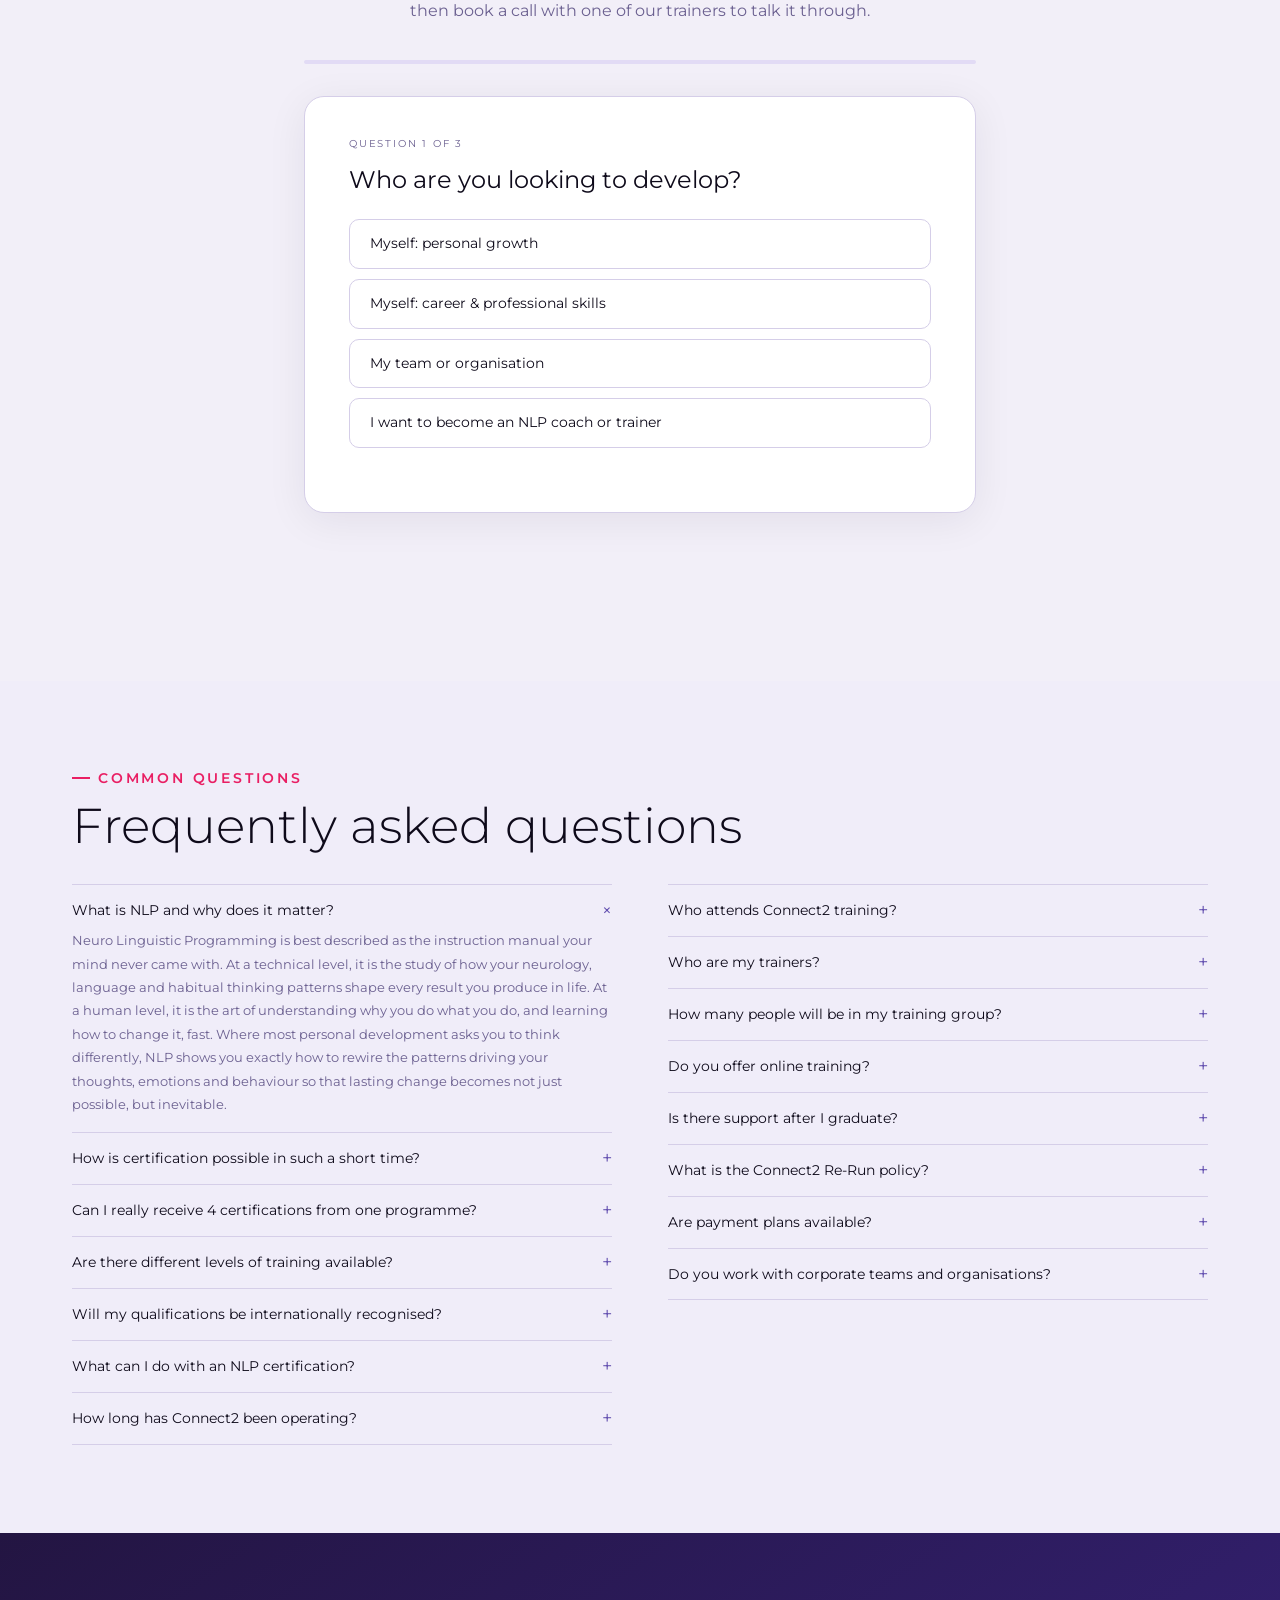
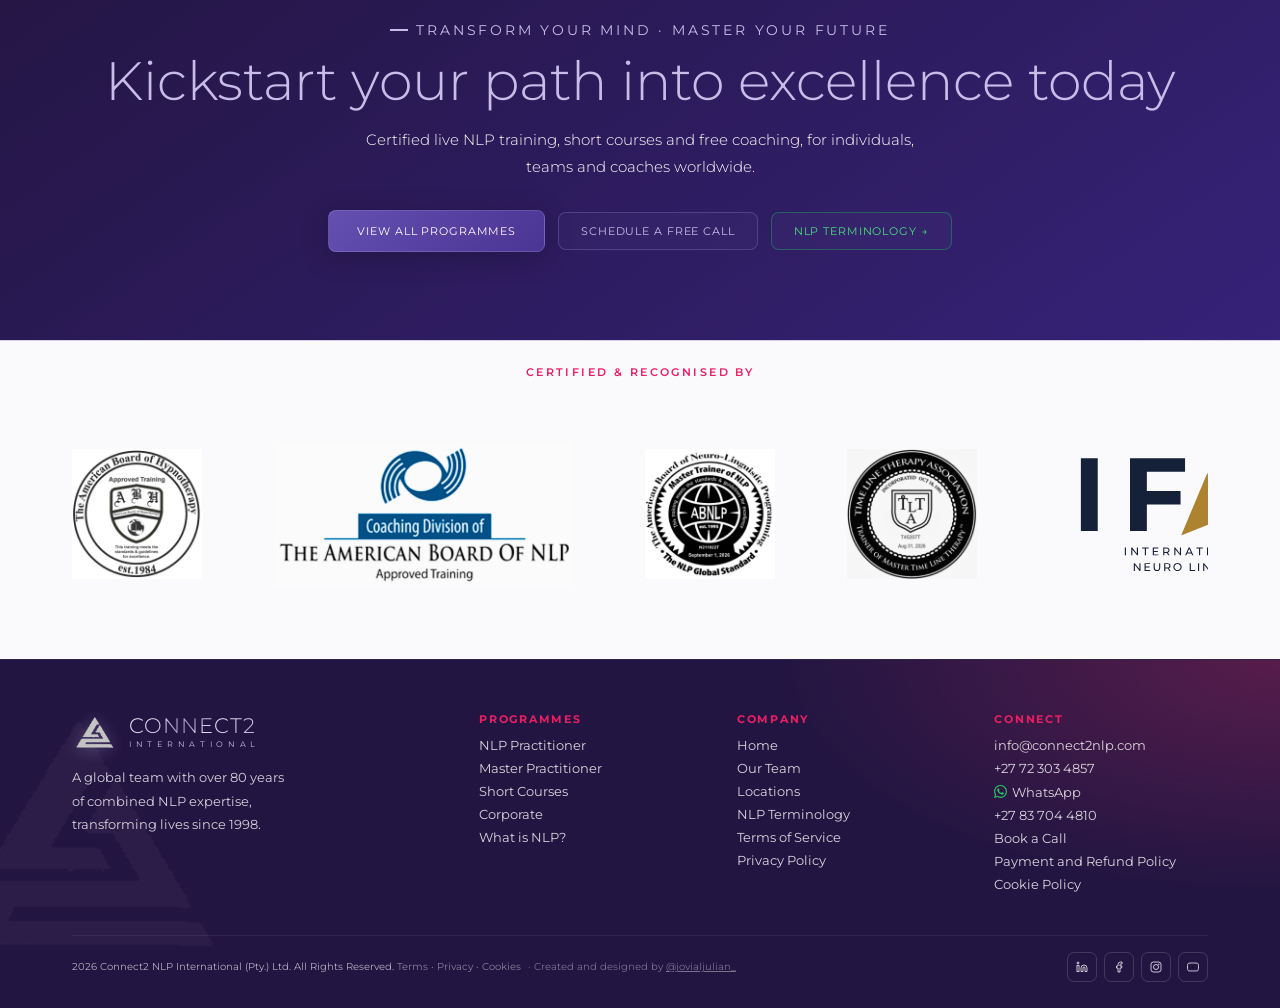
==== commit ad8bf811: "Replace Connect 2 Your Life promo with 2-part online training (12-15 Nov and 19-22 Nov) Landing hero" ====
--- a/change-is-calling/index.html
+++ b/change-is-calling/index.html
@@ -3,23 +3,23 @@
 <head>
 <meta charset="UTF-8"/>
 <meta name="viewport" content="width=device-width,initial-scale=1.0"/>
-<title>Connect 2 Your Life, 4-Session Live Online Training</title>
-<meta name="description" content="Connect 2 Your Life: four live online sessions with Connect2 International. 12 – 15 October 2026, via Zoom. R950 (approx. £45 / $59)."/>
+<title>Connect 2 Your Life, 2-Part Live Online Training</title>
+<meta name="description" content="Connect 2 Your Life: a 2-part live online training with Connect2 International. Part One: 12 – 15 November, Part Two: 19 – 22 November 2026, via Zoom. R950 (approx. £45 / $59)."/>
 
 <!-- Open Graph / Instagram & Facebook link preview -->
 <meta property="og:type" content="website"/>
-<meta property="og:title" content="Connect 2 Your Life, 4-Session Live Online Training"/>
-<meta property="og:description" content="Four live online sessions with Connect2 International. 12 – 15 October 2026, via Zoom. R950 (approx. £45 / $59)."/>
+<meta property="og:title" content="Connect 2 Your Life, 2-Part Live Online Training"/>
+<meta property="og:description" content="A 2-part live online training with Connect2 International. Part One: 12 – 15 November, Part Two: 19 – 22 November 2026, via Zoom. R950 (approx. £45 / $59)."/>
 <meta property="og:image" content="https://www.connect2nlp.com/images/connect2-your-life-share.jpg"/>
 <meta property="og:image:width" content="1200"/>
 <meta property="og:image:height" content="630"/>
-<meta property="og:image:alt" content="Connect 2 Your Life — 12 to 15 Oct, 4 x 2 hours"/>
+<meta property="og:image:alt" content="Connect 2 Your Life — Part One 12 to 15 Nov, Part Two 19 to 22 Nov"/>
 <meta property="og:url" content="https://www.connect2nlp.com/change-is-calling"/>
 
 <!-- Twitter Card (shares the same crawler family as some Meta tooling) -->
 <meta name="twitter:card" content="summary_large_image"/>
-<meta name="twitter:title" content="Connect 2 Your Life, 4-Session Live Online Training"/>
-<meta name="twitter:description" content="Four live online sessions with Connect2 International. 12 – 15 October 2026, via Zoom. R950 (approx. £45 / $59)."/>
+<meta name="twitter:title" content="Connect 2 Your Life, 2-Part Live Online Training"/>
+<meta name="twitter:description" content="A 2-part live online training with Connect2 International. Part One: 12 – 15 November, Part Two: 19 – 22 November 2026, via Zoom. R950 (approx. £45 / $59)."/>
 <meta name="twitter:image" content="https://www.connect2nlp.com/images/connect2-your-life-share.jpg"/>
 
 <!-- Instant redirect to the actual section on the homepage -->
